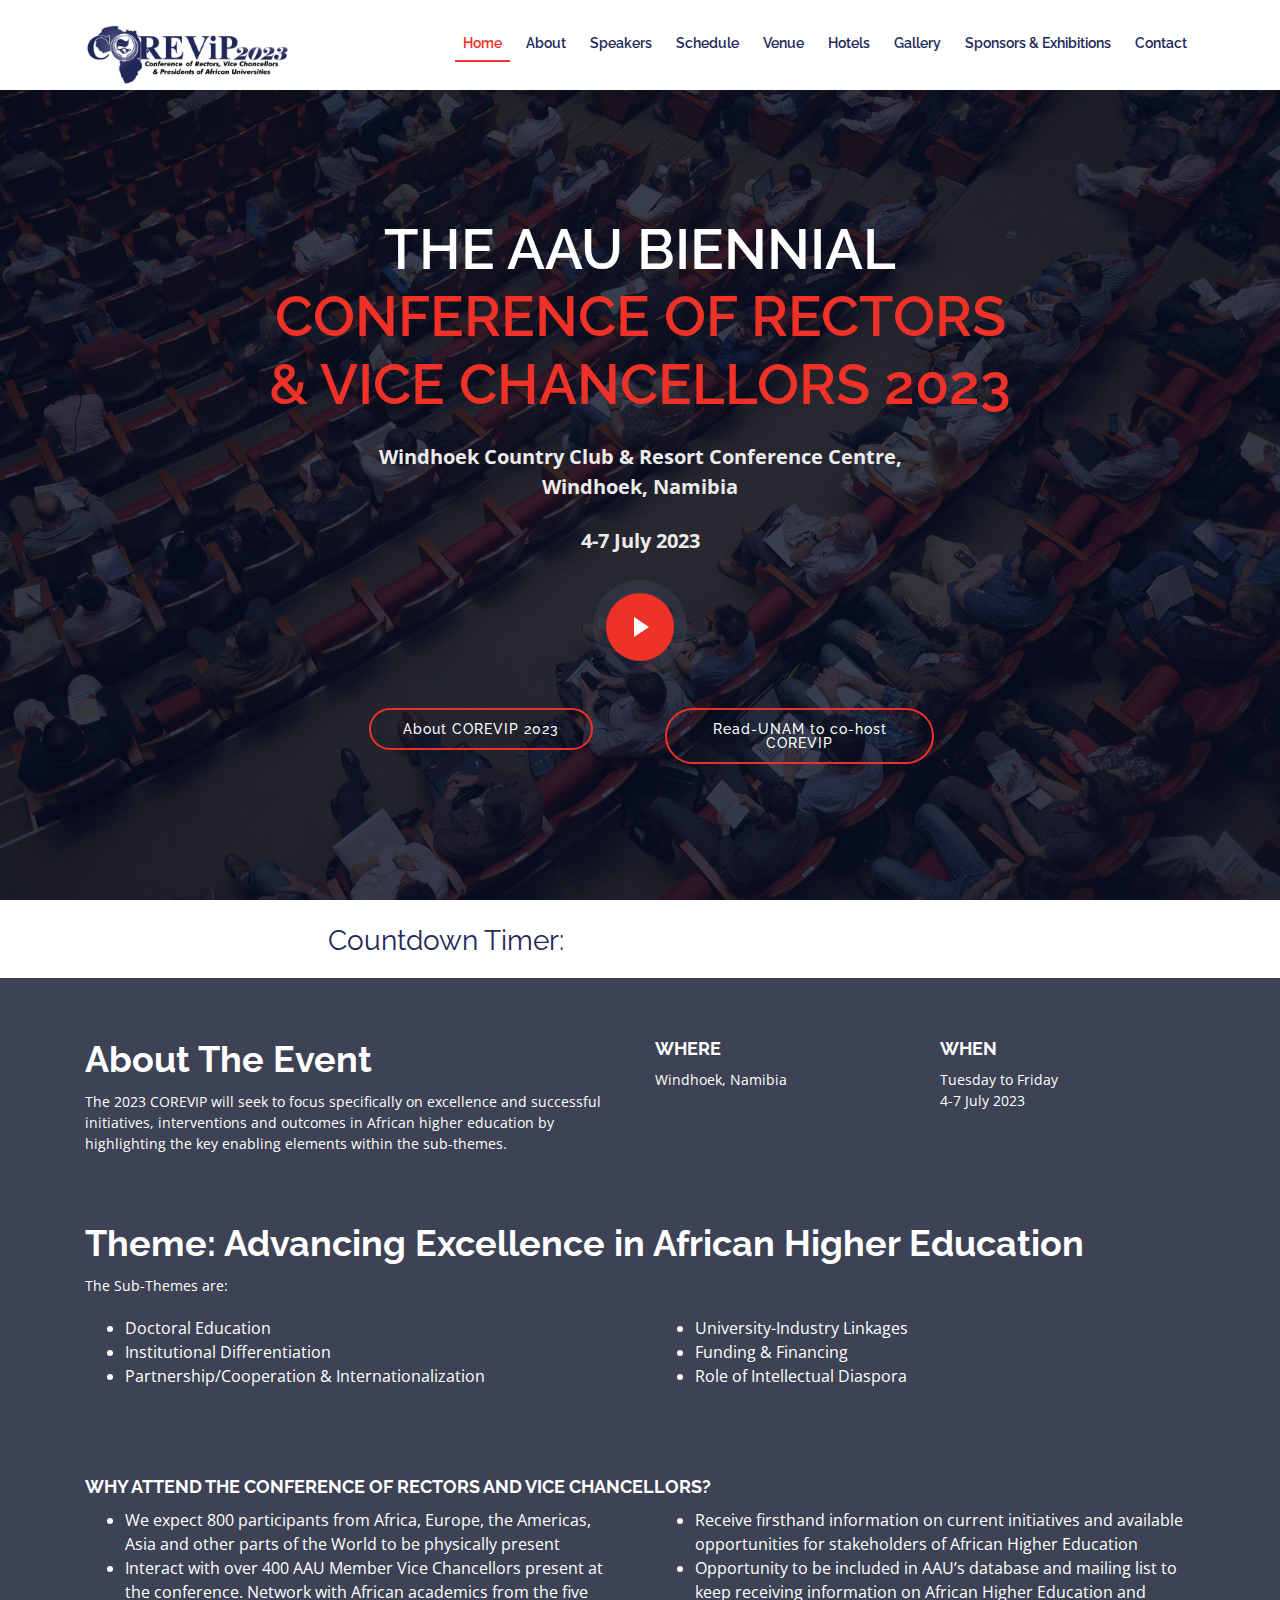
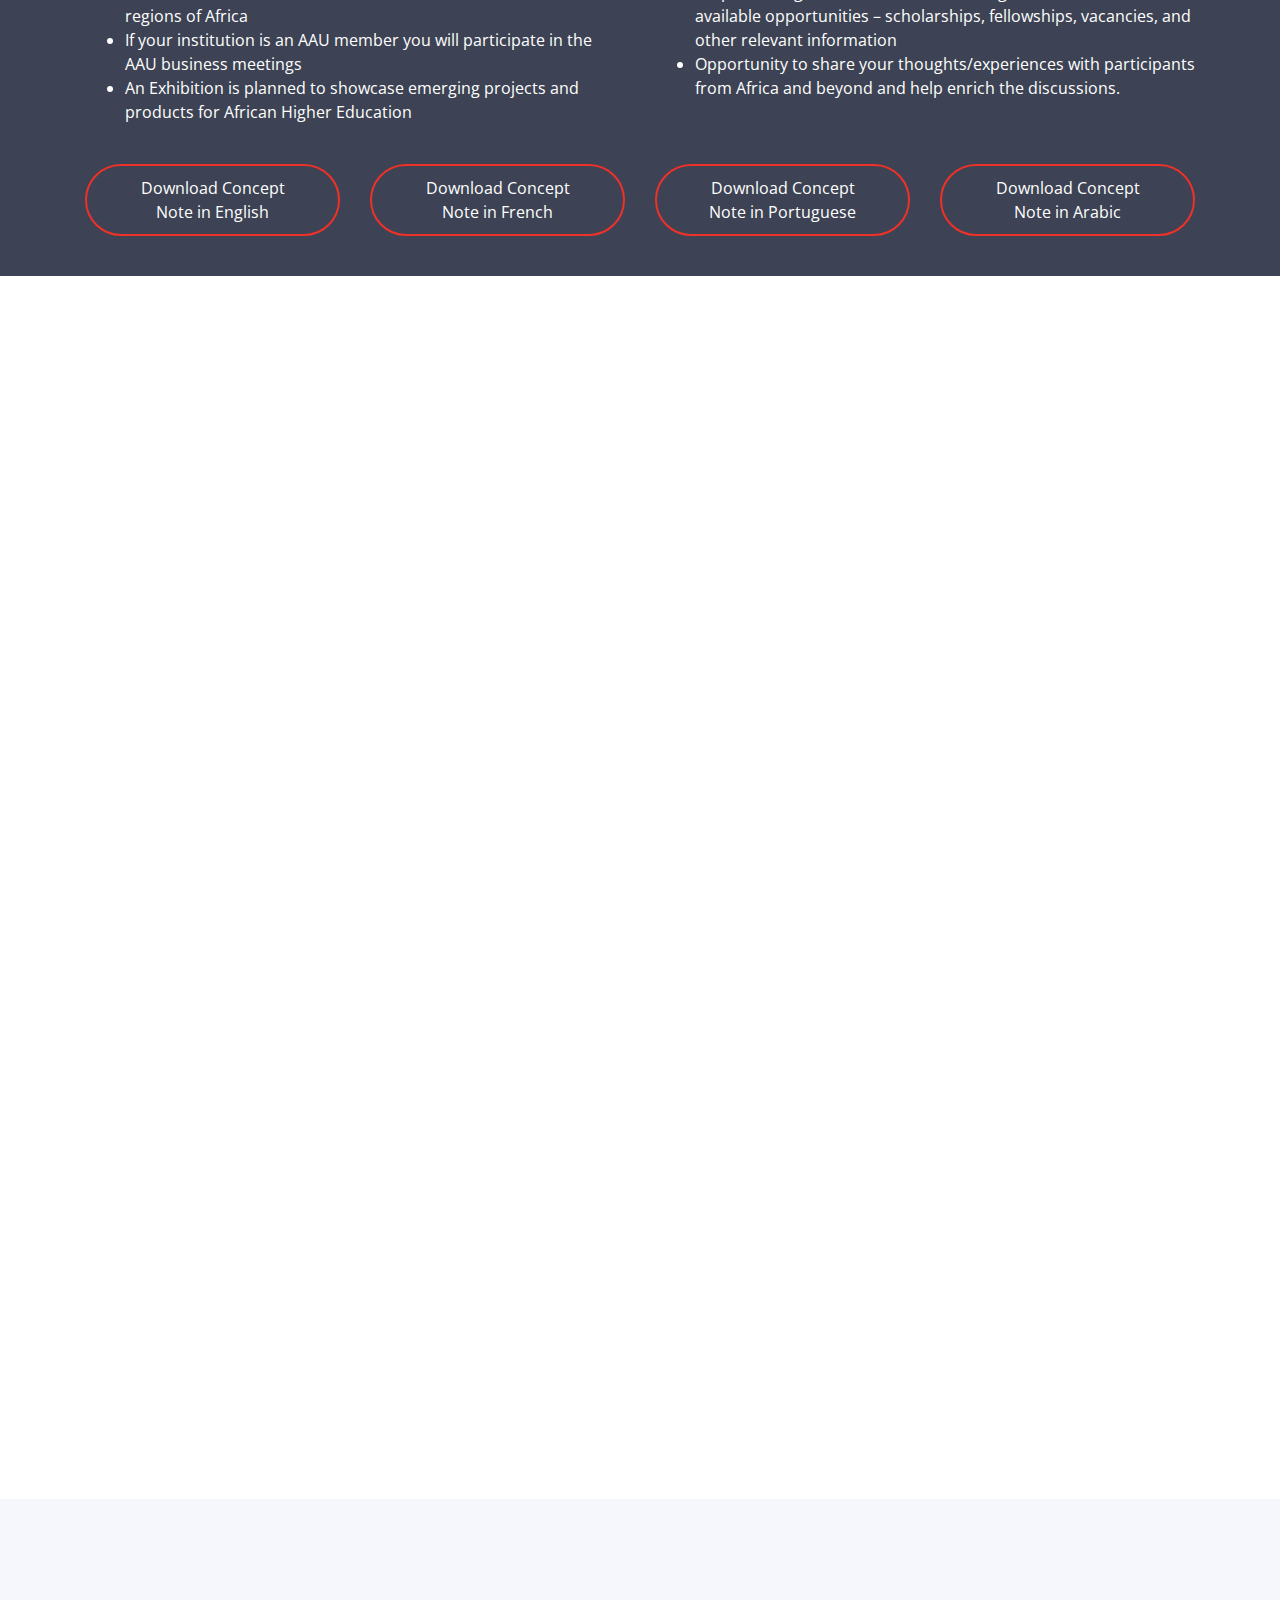
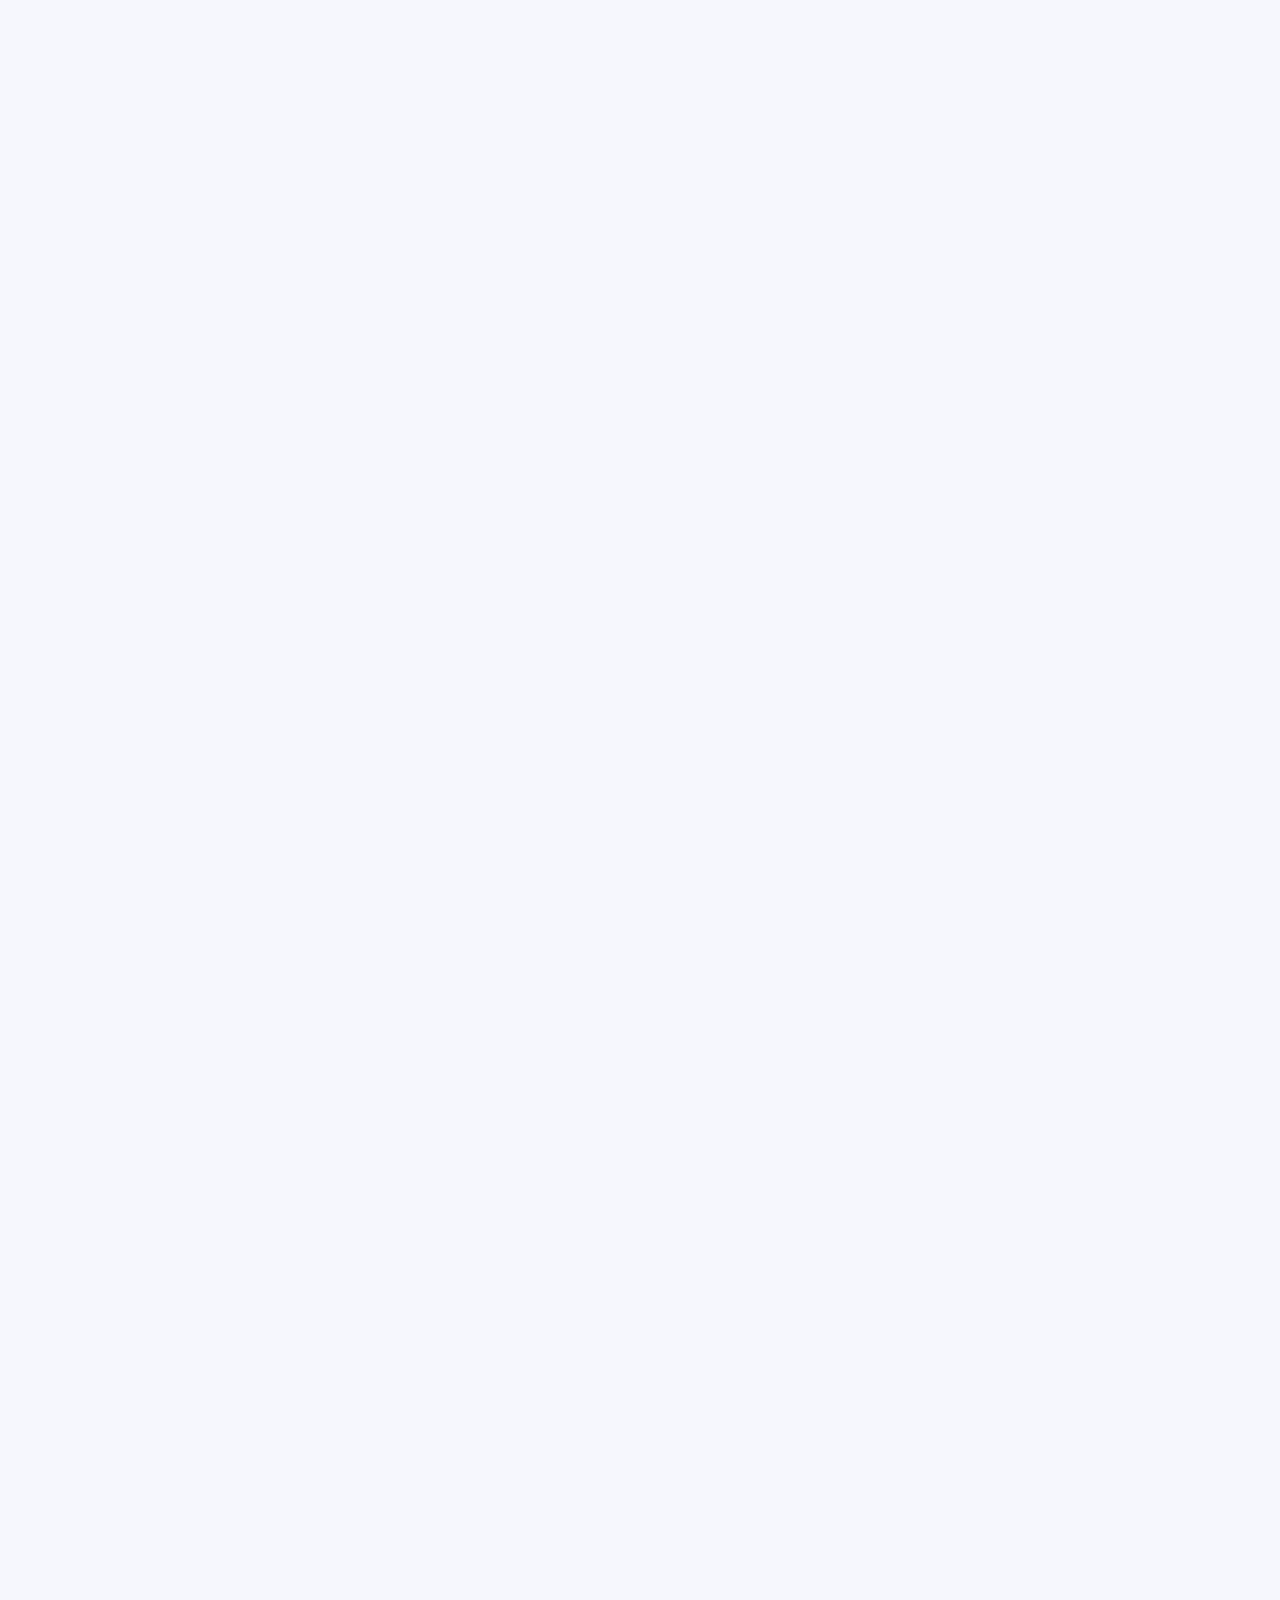
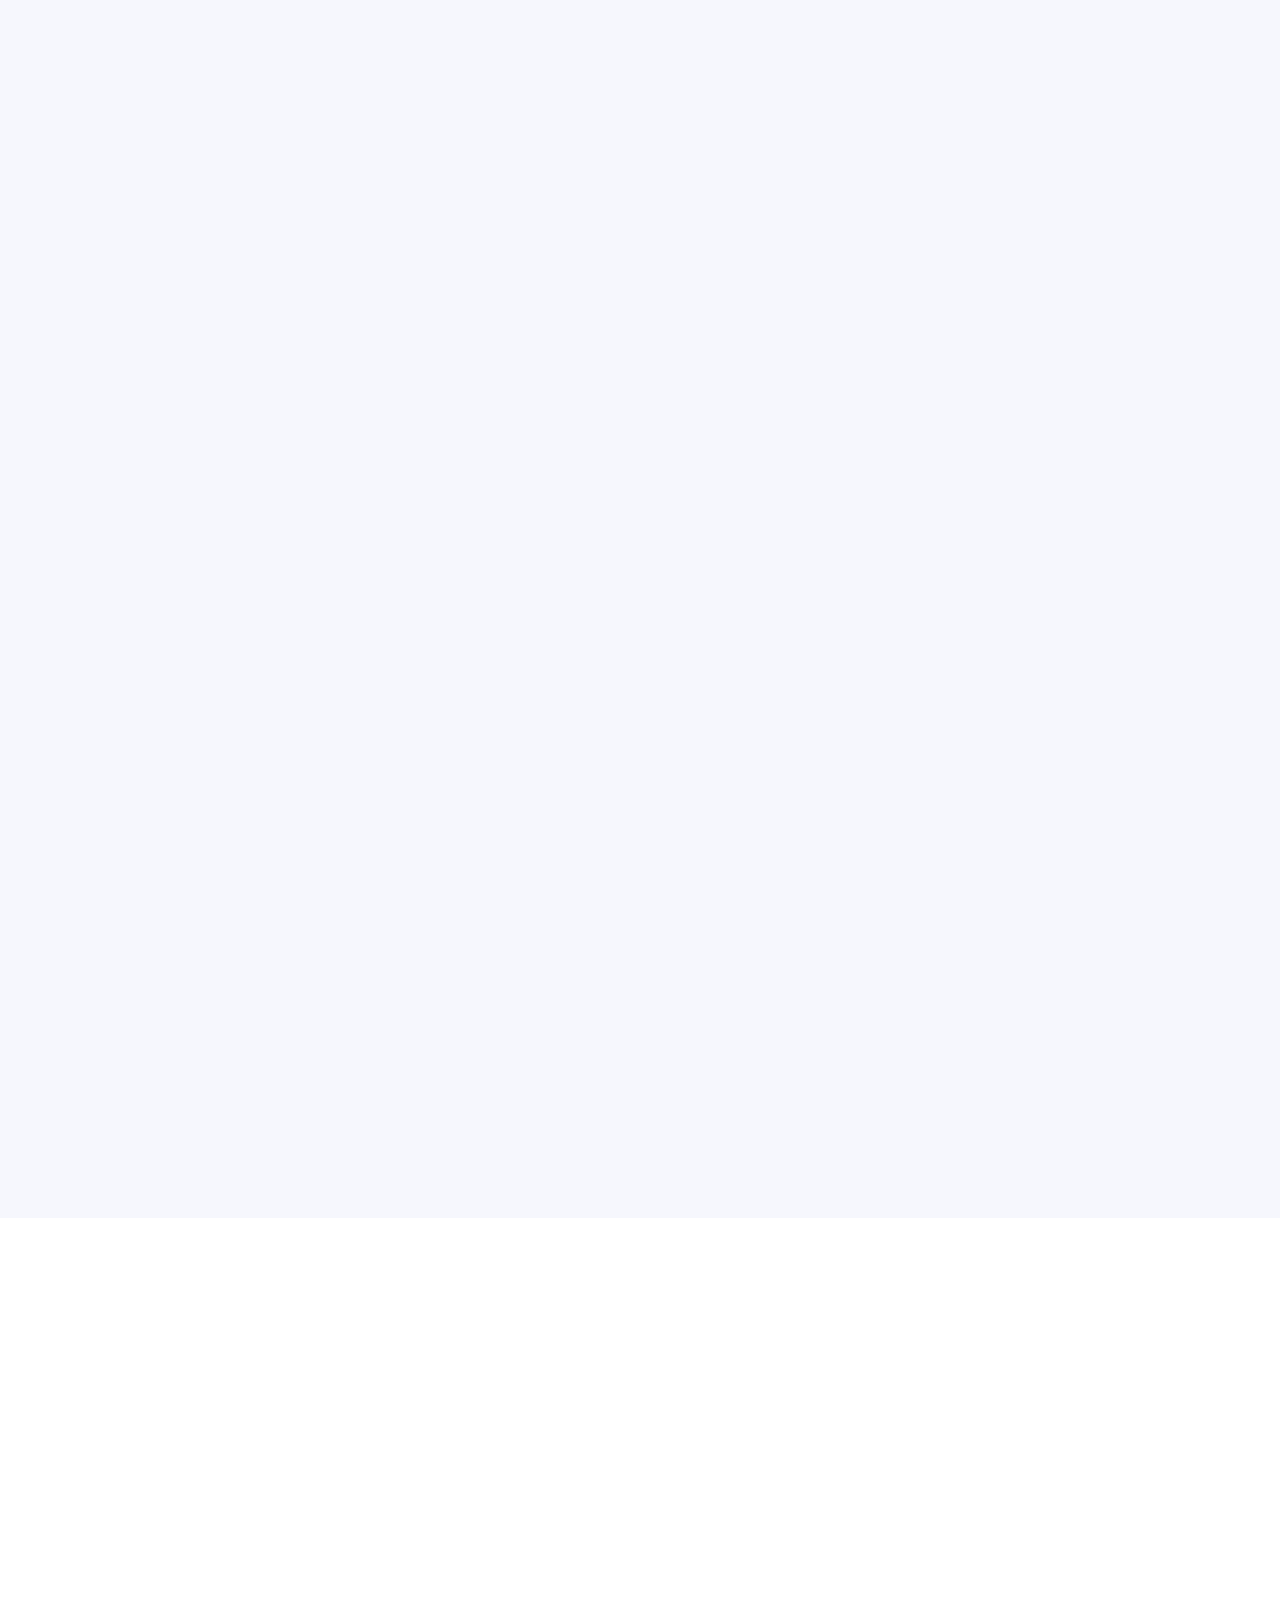
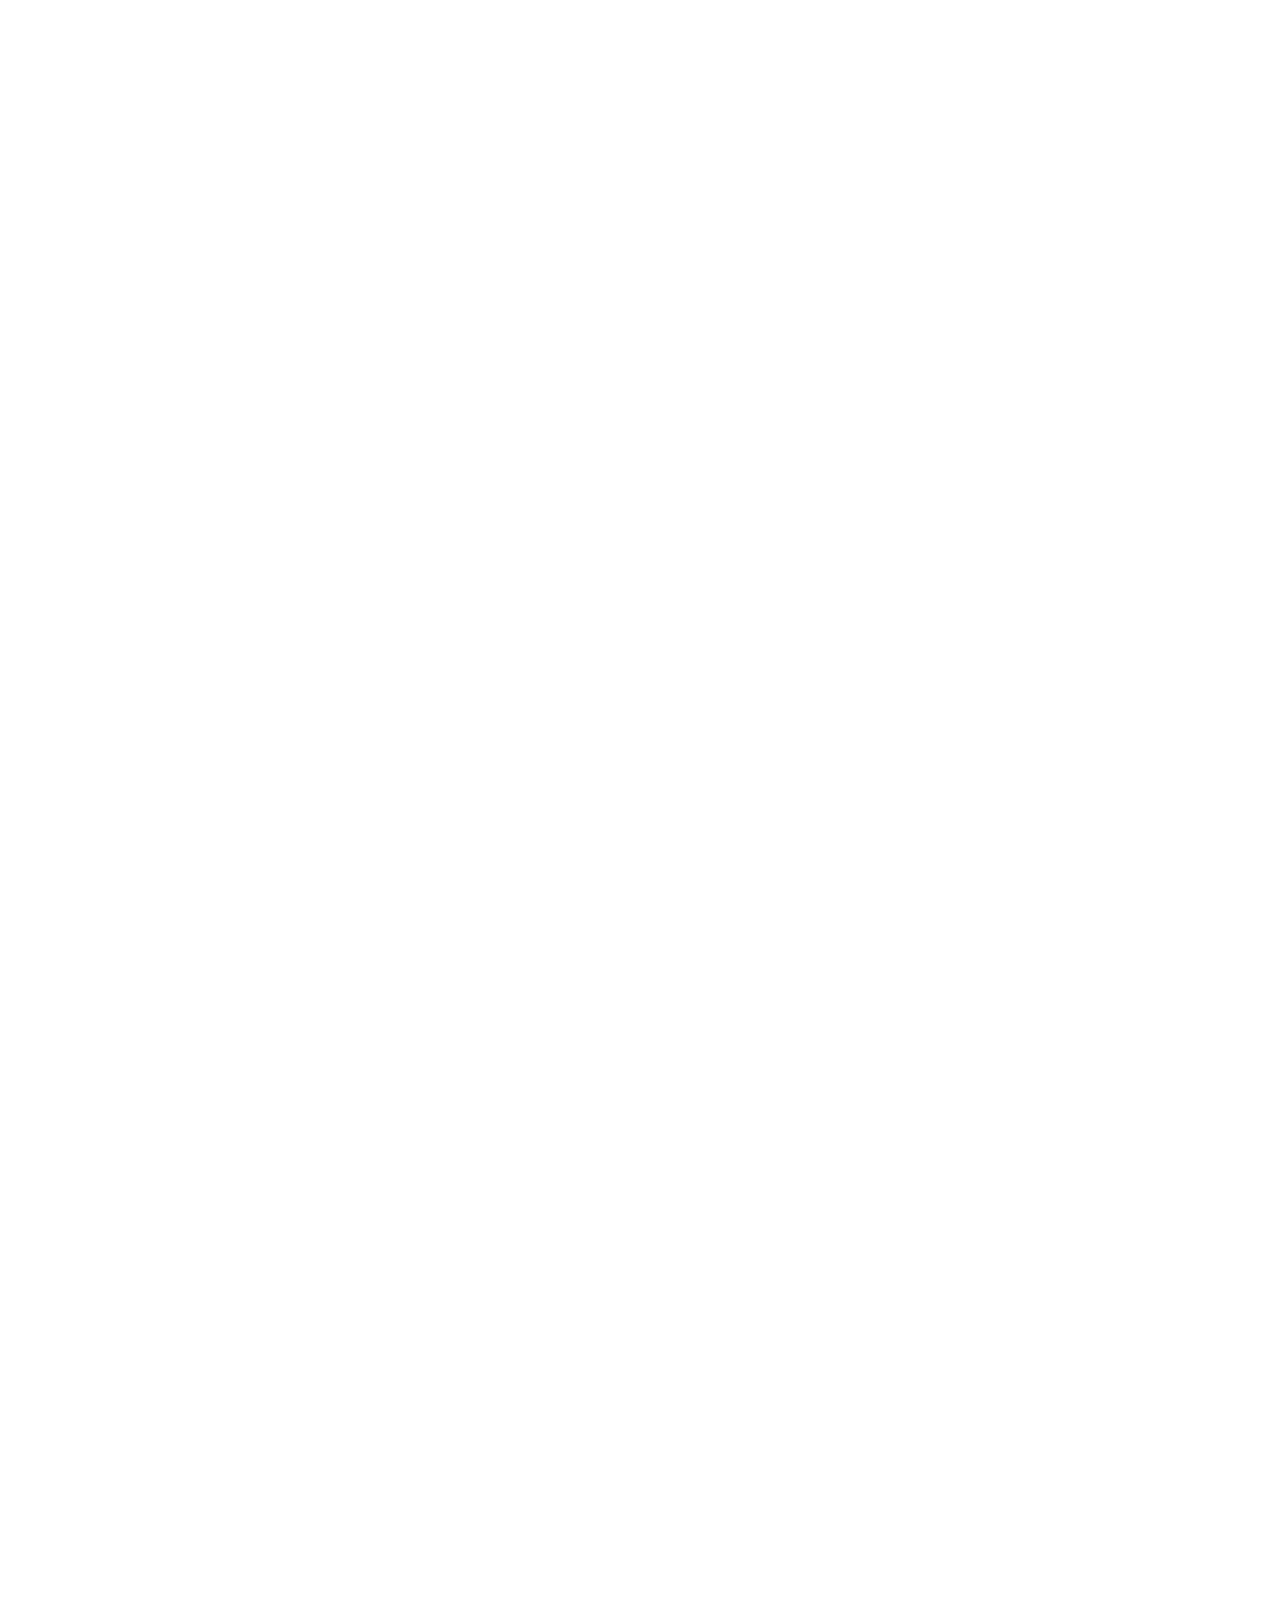
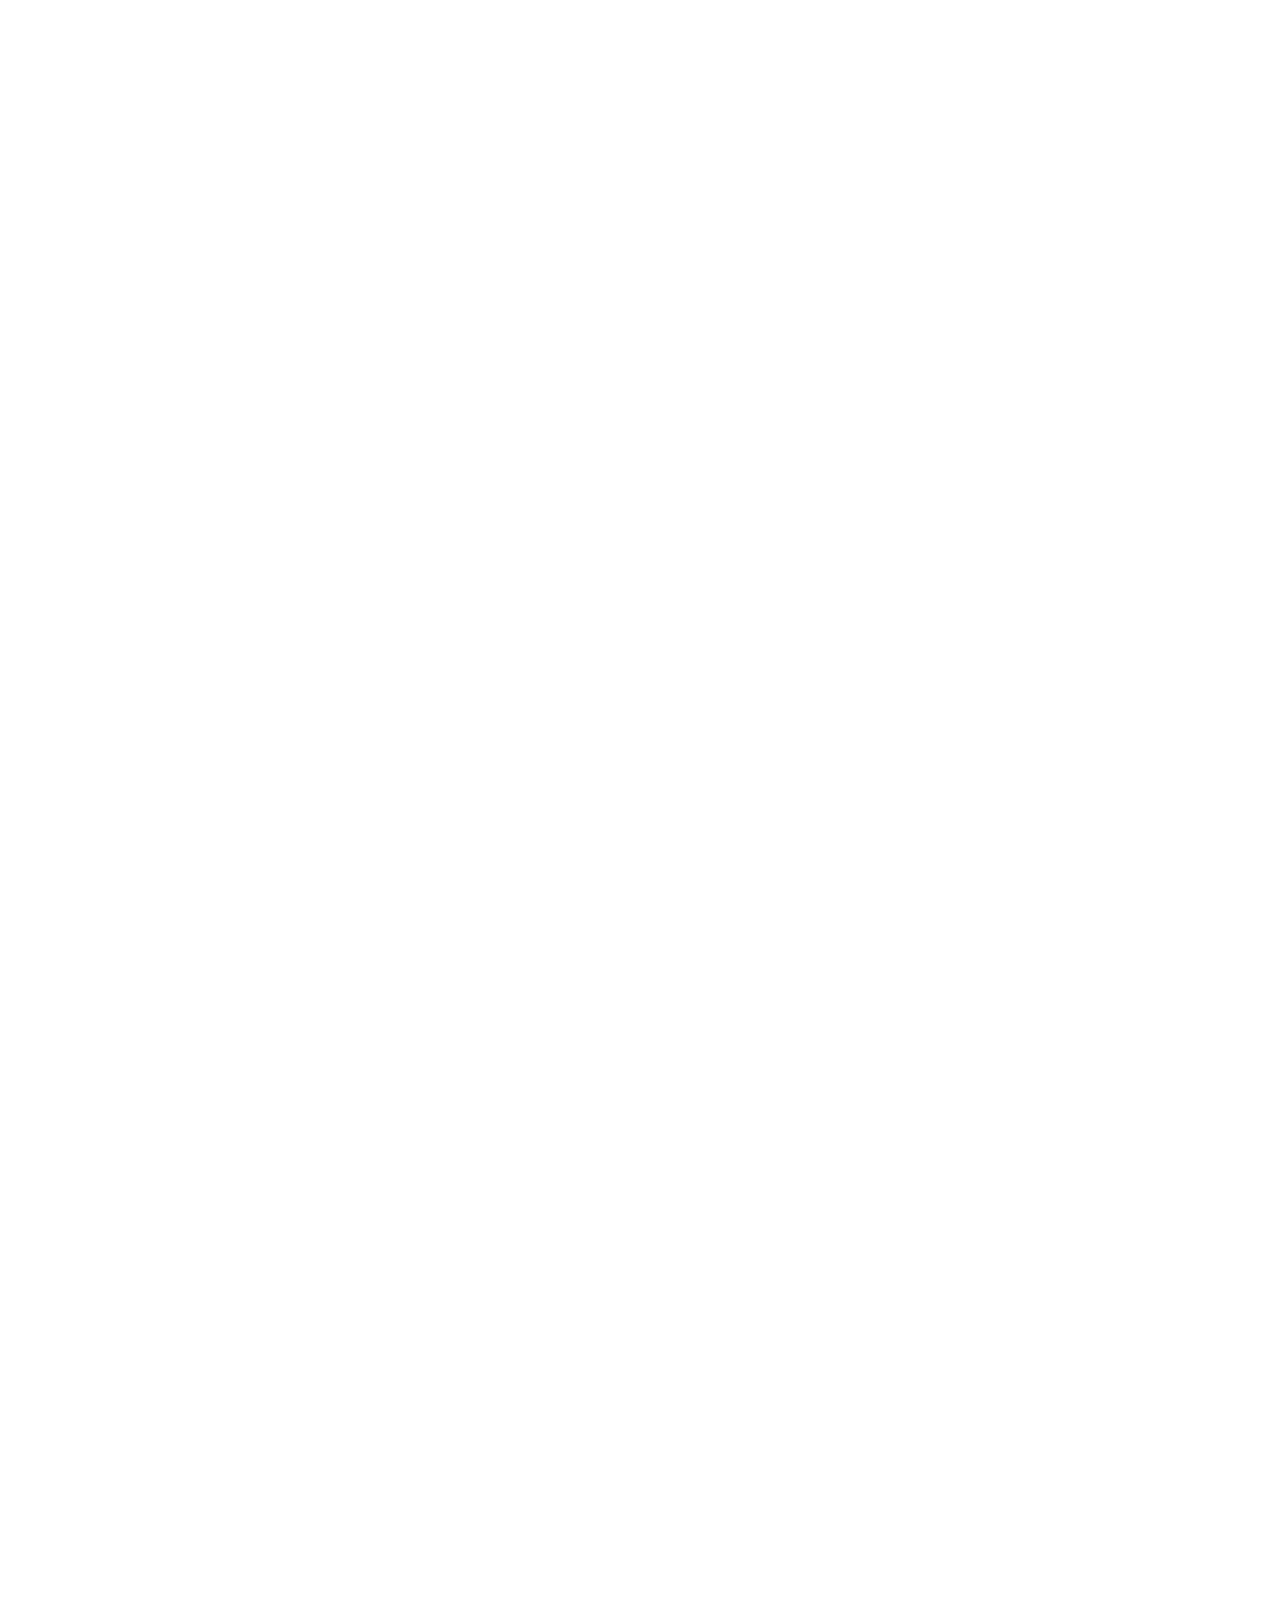
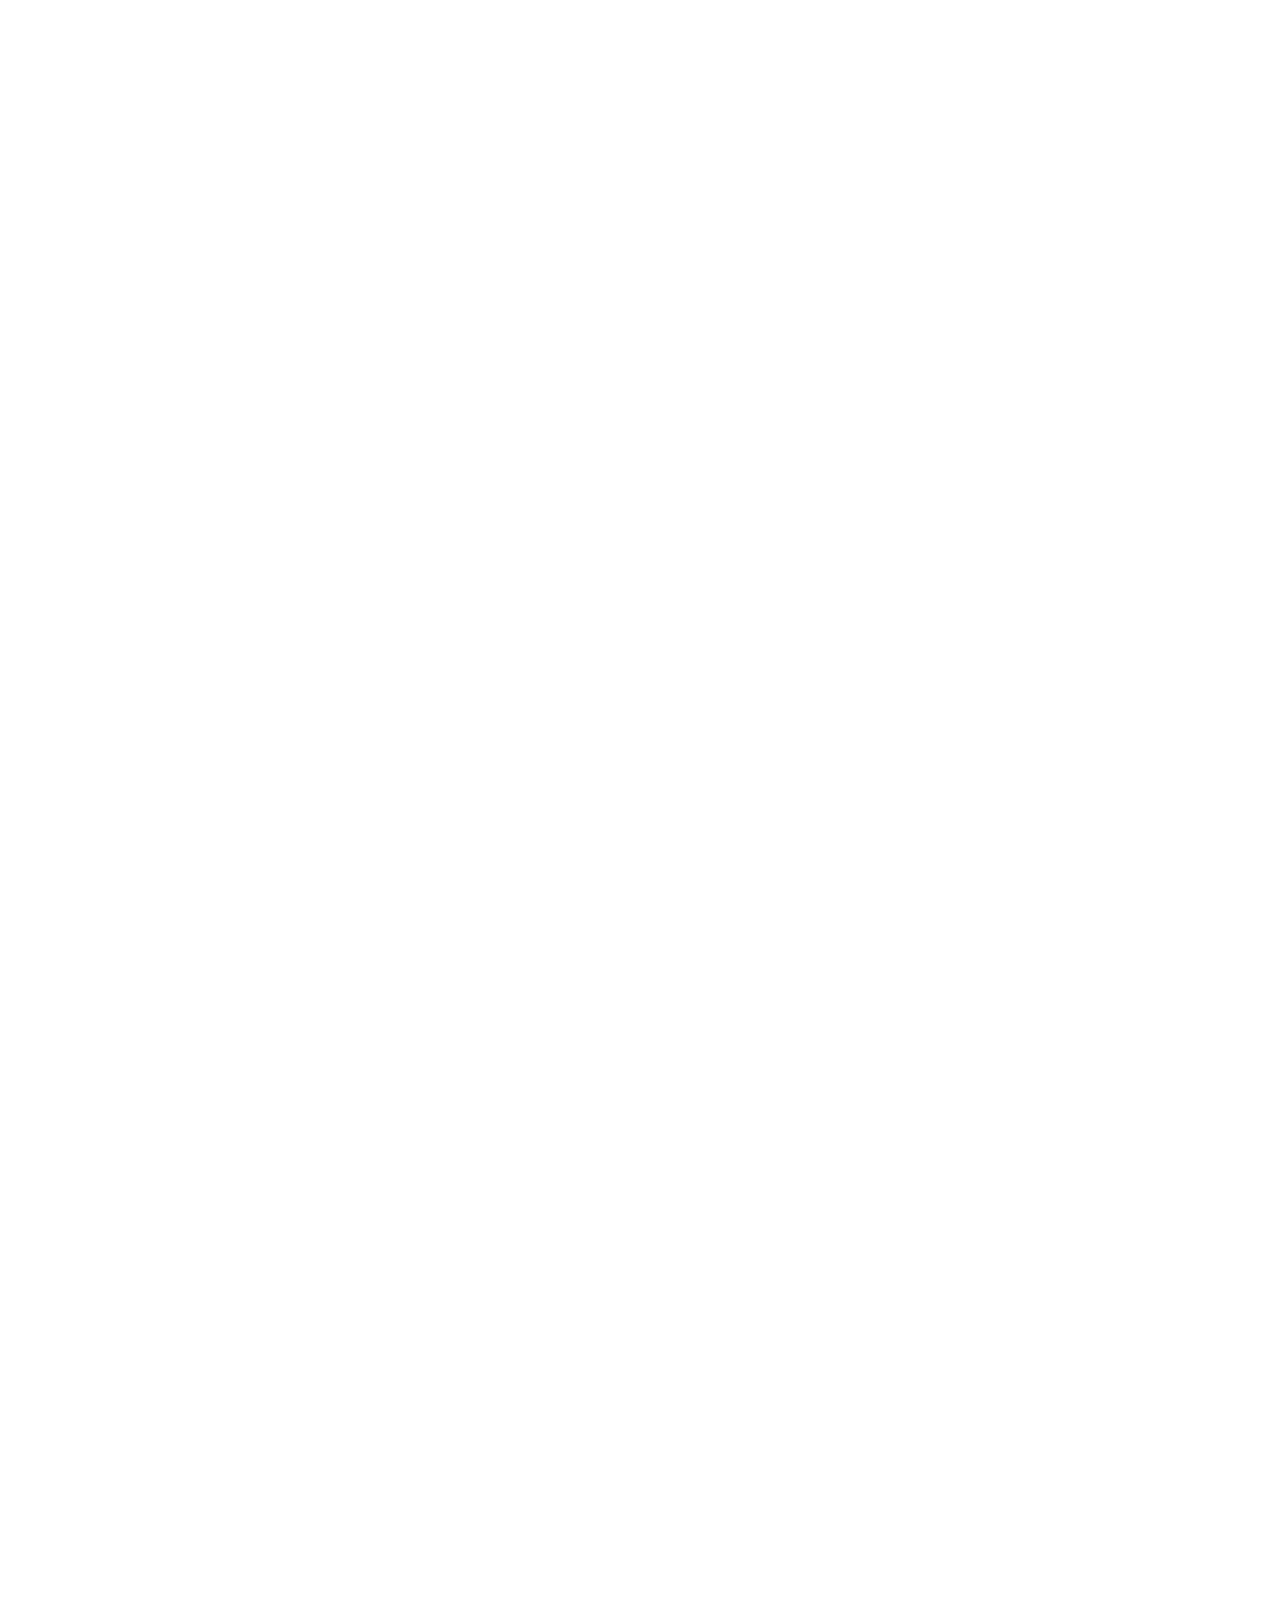
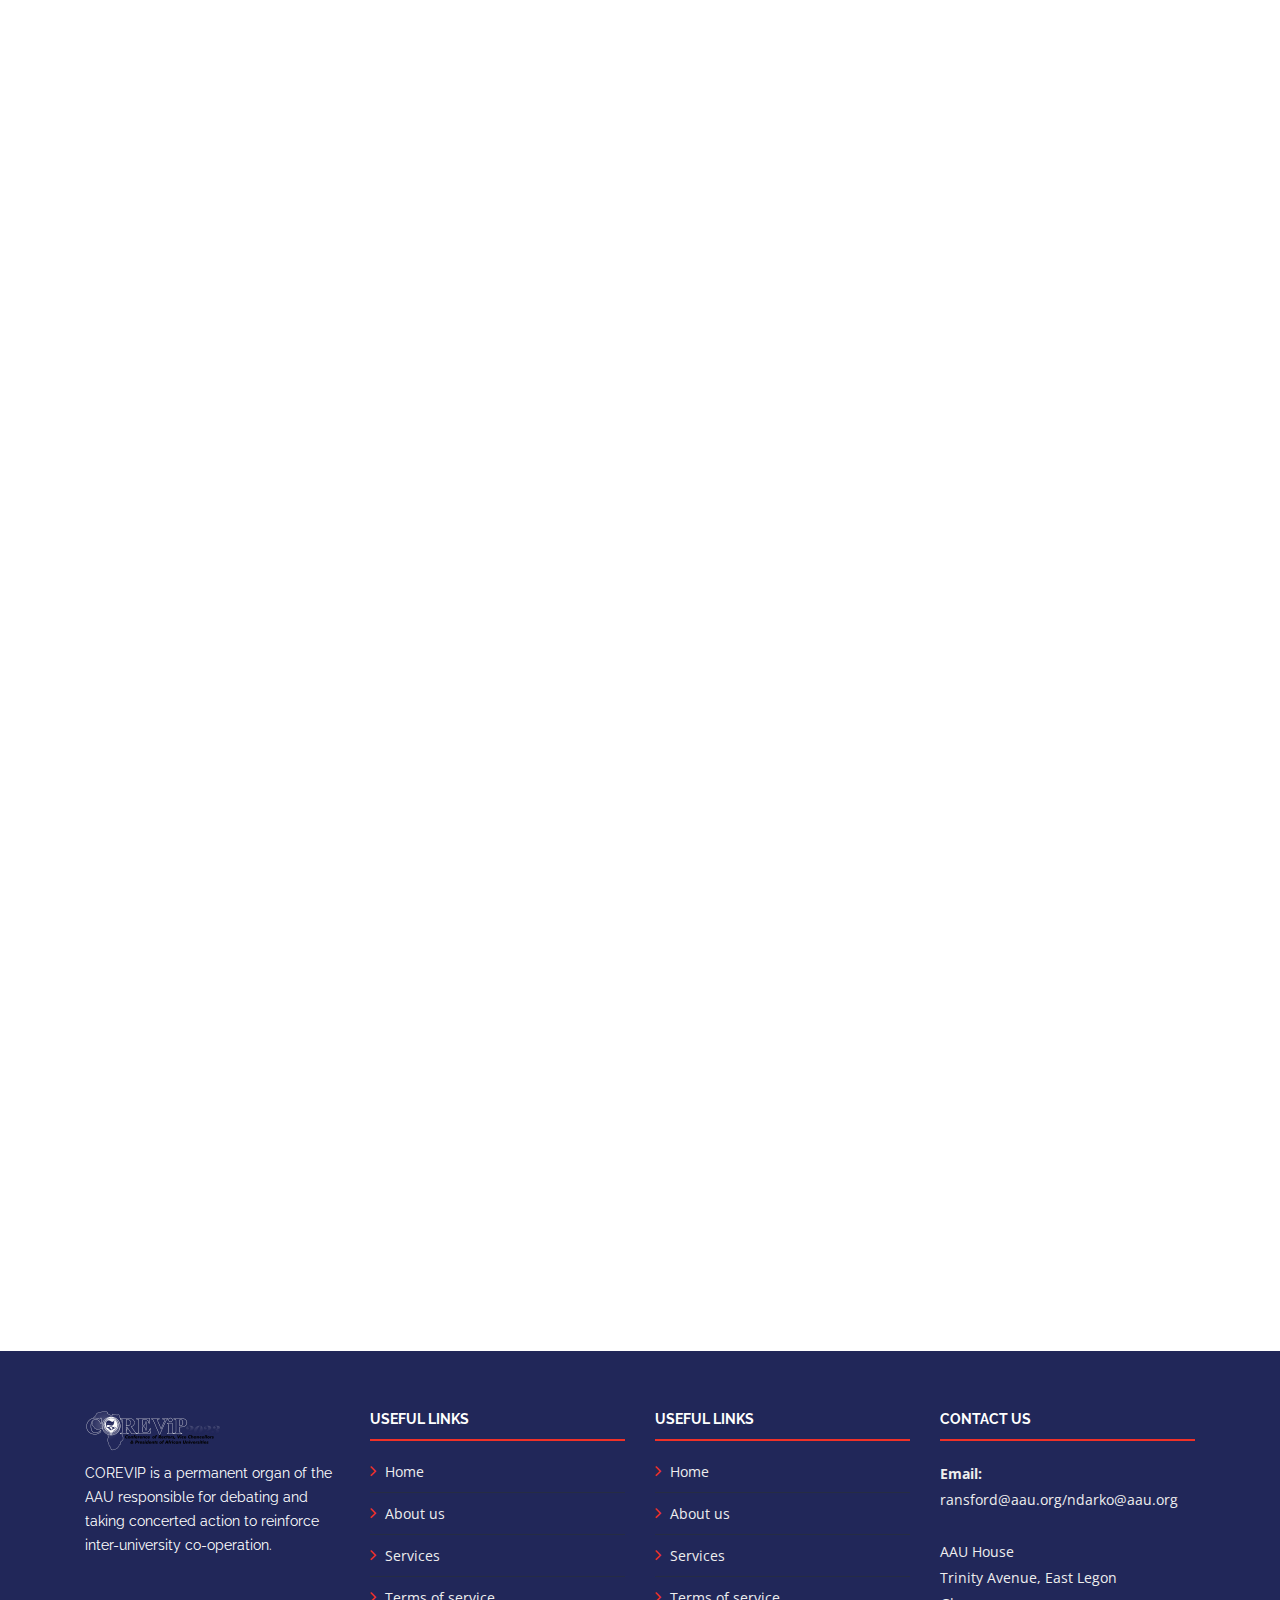
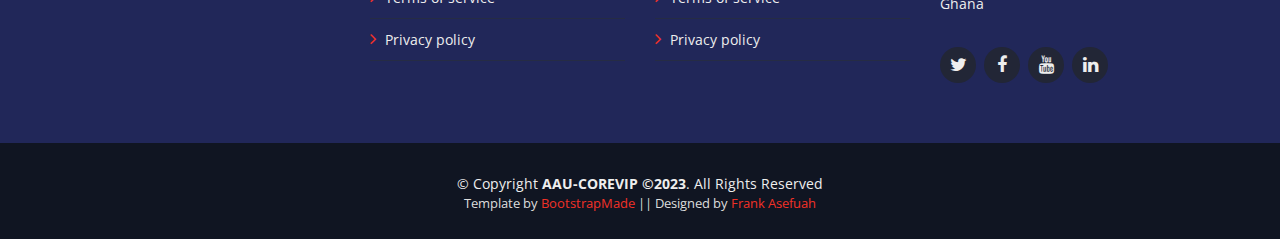
==== index.html @ 20cb339d "Changes to Programme" ====
<!DOCTYPE html>
<html lang="en">

<head>
  <meta charset="utf-8">
  <title>COREVIP</title>
  <meta content="width=device-width, initial-scale=1.0" name="viewport">
  <meta content="COREVIP 2023, Conference of Rectors and Vice Chancellors, AAU-COREVIP, AAU" name="keywords">
  <meta content=" CONFERENCE OF RECTORS AND VICE CHANCELLORS 2023, COREVIP 2023" name="description">

  <!-- Favicons -->
  <!-- <link href="img/favicon.png" rel="icon">
  <link href="img/apple-touch-icon.png" rel="apple-touch-icon"> -->
  <link rel="apple-touch-icon" sizes="180x180" href="img/favicon_io/apple-touch-icon.png">
  <link rel="icon" type="image/png" sizes="32x32" href="img/favicon_io/favicon-32x32.png">
  <link rel="icon" type="image/png" sizes="16x16" href="img/favicon_io/favicon-16x16.png">
  <link rel="manifest" href="img/favicon_io/site.webmanifest">

  <!-- Google Fonts -->
  <link href="https://fonts.googleapis.com/css?family=Open+Sans:300,300i,400,400i,700,700i|Raleway:300,400,500,700,800"
    rel="stylesheet">

  <!-- Bootstrap CSS File -->
  <link href="lib/bootstrap/css/bootstrap.min.css" rel="stylesheet">

  <!-- Libraries CSS Files -->
  <link href="lib/font-awesome/css/font-awesome.min.css" rel="stylesheet">
  <link href="lib/animate/animate.min.css" rel="stylesheet">
  <link href="lib/venobox/venobox.css" rel="stylesheet">
  <link href="lib/owlcarousel/assets/owl.carousel.min.css" rel="stylesheet">

  <!-- Main Stylesheet File -->
  <link href="css/style.css" rel="stylesheet">

  <!-- =======================================================
    Theme Name: TheEvent
    Theme URL: https://bootstrapmade.com/theevent-conference-event-bootstrap-template/
    Author: BootstrapMade.com
    License: https://bootstrapmade.com/license/
  ======================================================= -->
  <style type="text/css">
    .tg {
      border-collapse: collapse;
      border-color: #ccc;
      border-spacing: 0;
    }

    .tg td {
      background-color: #fff;
      border-color: #ccc;
      border-style: solid;
      border-width: 1px;
      color: #333;
      font-family: Arial, sans-serif;
      font-size: 14px;
      overflow: hidden;
      padding: 10px 5px;
      word-break: normal;
    }

    .tg th {
      background-color: #f0f0f0;
      border-color: #ccc;
      border-style: solid;
      border-width: 1px;
      color: #333;
      font-family: Arial, sans-serif;
      font-size: 14px;
      font-weight: normal;
      overflow: hidden;
      padding: 10px 5px;
      word-break: normal;
    }

    .tg .tg-2af2 {
      background-color: #ffffff;
      border-color: #000000;
      color: #000000;
      font-size: 13px;
      text-align: left;
      vertical-align: middle
    }

    .tg .tg-qh1t {
      background-color: #ffffff;
      border-color: #000000;
      color: #000000;
      font-size: 13px;
      font-weight: bold;
      text-align: left;
      vertical-align: top
    }

    .tg .tg-5hi7 {
      background-color: #ffffff;
      border-color: #000000;
      color: #000000;
      font-size: 13px;
      text-align: left;
      vertical-align: middle
    }

    .tg .tg-rf1d {
      background-color: #ffffff;
      border-color: #000000;
      color: #000000;
      font-size: 13px;
      text-align: left;
      vertical-align: top
    }

    .tg .tg-dzha {
      background-color: #ffffff;
      border-color: #000000;
      color: #000000;
      font-size: 13px;
      text-align: left;
      vertical-align: top
    }

    @media screen and (max-width: 767px) {
      .tg {
        width: auto !important;
      }

      .tg col {
        width: auto !important;
      }

      .tg-wrap {
        overflow-x: auto;
        -webkit-overflow-scrolling: touch;
      }
    }
  </style>
</head>

<body>

  <!--==========================
    Header
  ============================-->
  <header id="header">
    <div class="container">

      <div id="logo" class="pull-left">
        <!-- Uncomment below if you prefer to use a text logo -->
        <!-- <h1><a href="#main">C<span>o</span>nf</a></h1>-->
        <a href="#intro" class="scrollto"><img src="img/logo.png" alt="COREVIP 2023" title=""></a>
      </div>

      <nav id="nav-menu-container">
        <ul class="nav-menu">
          <li class="menu-active"><a href="#intro">Home</a></li>
          <li><a href="#about">About</a></li>
          <li><a href="#speakers">Speakers</a></li>
          <li><a href="#schedule">Schedule</a></li>
          <li><a href="#venue">Venue</a></li>
          <li><a href="#hotels">Hotels</a></li>
          <li><a href="#gallery">Gallery</a></li>
          <li><a href="#sponsorship-packages">Sponsors & Exhibitions</a></li>
          <li><a href="#contact">Contact</a></li>
          <!-- <li class="buy-tickets"><a href="#buy-tickets">Register</a></li> -->
        </ul>
      </nav><!-- #nav-menu-container -->
    </div>
  </header><!-- #header -->

  <!--==========================
    Intro Section
  ============================-->
  <section id="intro">
    <div class="intro-container wow fadeIn">
      <h1 class="mb-4 pb-0">The AAU Biennial<br><span>Conference of Rectors <br>& Vice Chancellors 2023</span>
      </h1>
      <p class="mb-4 pb-0">Windhoek Country Club & Resort Conference Centre,<br> Windhoek, Namibia</p>
      <p class="mb-4 pb-0">4-7 July 2023</p>
      <a href="https://www.youtube.com/watch?v=aUY7dYcpZto" class="venobox play-btn mb-4" data-vbtype="video"
        data-autoplay="true"></a>
      <div class="row">
        <div class="col-lg-6">
          <a href="#about" class="about-btn scrollto">About COREVIP 2023</a>
        </div>
        <!-- <div class="col-lg-4">
          <a href="#buy-tickets" class="about-btn scrollto">Register for COREVIP</a>
        </div> -->
        <div class="col-lg-6">
          <a href="https://aau.org/2023/03/press-release-university-of-namibia-to-co-host-the-2023-association-of-african-universities-22nd-conference-of-rectors-vice-chancellors-and-presidents-of-african-universities-corevip/"
            class="about-btn scrollto">Read-UNAM to co-host COREVIP</a>
        </div>
      </div>
    </div>
  </section>

  <div class="row justify-content-center">
    <div class="col-lg-6">
      <br>
      <h3>Countdown Timer: </h3>
      <h3 id="countdown"></h3>
    </div>
  </div>

  <main id="main">

    <!--==========================
      About Section
    ============================-->
    <section id="about">
      <div class="container">
        <div class="row">
          <div class="col-lg-6">
            <h2>About The Event</h2>
            <p>The 2023 COREVIP will seek to focus specifically on excellence and successful initiatives,
              interventions and outcomes in African higher education by highlighting the key enabling elements within
              the sub-themes.
            </p>
          </div>
          <div class="col-lg-3">
            <h3>Where</h3>
            <p>Windhoek, Namibia</p>
          </div>
          <div class="col-lg-3">
            <h3>When</h3>
            <p>Tuesday to Friday<br>4-7 July 2023</p>
          </div>
        </div><br><br>

        <!-- Theme and Sub Sub-Themes -->
        <div class="row">
          <div class="col-lg-12">
            <h2>Theme: Advancing Excellence in African Higher Education</h2>
            <p>The Sub-Themes are: </p>
          </div>
        </div>

        <div class="row">
          <div class="col-lg-6">
            <ul>
              <li>Doctoral Education</li>
              <li>Institutional Differentiation</li>
              <li>Partnership/Cooperation & Internationalization</li>
            </ul>
          </div>
          <div class="col-lg-6">
            <ul>
              <li>University-Industry Linkages</li>
              <li>Funding & Financing</li>
              <li>Role of Intellectual Diaspora</li>
            </ul>
          </div>
        </div><br><br><br>

        <!-- Why Attend -->
        <div class="row">
          <div class="col-lg-9">
            <h3 class="">Why Attend the Conference of Rectors and Vice Chancellors?
            </h3>
          </div>
          <div class="col-lg-6">
            <ul>
              <li>We expect 800 participants from Africa, Europe, the Americas, Asia and other parts of the World to be
                physically present
              </li>
              <li>Interact with over 400 AAU Member Vice Chancellors present at the conference. Network with African
                academics from the five regions of Africa
              </li>
              <li>If your institution is an AAU member you will participate in the AAU business meetings
              </li>
              <li>An Exhibition is planned to showcase emerging projects and products for African Higher Education
              </li>
            </ul>
          </div>

          <div class="col-lg-6">
            <ul>
              <li>Receive firsthand information on current initiatives and available opportunities for stakeholders of
                African Higher Education
              </li>
              <li>Opportunity to be included in AAU’s database and mailing list to keep receiving information on African
                Higher Education and available opportunities – scholarships, fellowships, vacancies, and other relevant
                information
              </li>
              <li>Opportunity to share your thoughts/experiences with participants from Africa and beyond and help
                enrich the discussions.
              </li>
            </ul>
          </div>
        </div>


        <!-- <div class="row justify-content-center">
          <div class="col-lg-9">

          </div>
        </div> --><br>
        <div class="row">
          <div class="col-lg-3">
            <div class="text-center">
              <button class="btn-f"><a href="https://repo.aau.org/index.php/s/n9a9bBm3BXxfkHH">Download Concept Note in
                  English</a>
              </button>
            </div>
          </div>
          <div class="col-lg-3">
            <div class="text-center"><button class="btn-f"><a
                  href="https://repo.aau.org/index.php/s/8eCfpTxmNwbEgye">Download Concept Note in French</a></button>
            </div>
          </div>

          <div class="col-lg-3">
            <div class="text-center">
              <button class="btn-f"><a href="https://repo.aau.org/index.php/s/DCjFFT36yC9QWwB">Download Concept Note in
                  Portuguese</a>
              </button>
            </div>
          </div>

          <div class="col-lg-3">
            <div class="text-center">
              <button class="btn-f"><a href="https://repo.aau.org/index.php/s/2Lb7bSGPTbN73Ro">Download Concept Note in
                  Arabic</a>
              </button>
            </div>
          </div>
        </div>

      </div>
    </section>

    <section id="about-dropdown" class="section-with-bg wow fadeInUp">
      <div class="container">
        <div class="row justify-content-center">
          <div class="col-lg-9">
            <ul id="about-dropdown-list">

              <li>
                <a data-toggle="collapse" class="collapsed" href="#about-dropdown1">What Happens at AAU COREVIP
                  Conferences?
                  <i class="fa fa-minus-circle"></i></a>
                <div id="about-dropdown1" class="collapse" data-parent="#about-dropdown-list">
                  <p>
                    The COREVIP is the highest decision making body of the Association.
                    This
                    is an assembly of representatives of all member institutions & all Higher Education Bodies.
                    Discussions and deliberations
                    are held under Scientific & Thematic Sessions. It is held every two years with the purpose of:

                  <ul>
                    <li>Examining collectively, themes identified as common concerns and priorities for the
                      development
                      of higher education in Africa;</li>
                    <li>Making recommendations primarily to AAU member Institutions, as well as to the Governing
                      Board
                      and to the Secretariat; and</li>
                    <li>Acting as a mid-term conference and taking stock of the implementation of the decisions
                      of the
                      COREVIP and recommending corrective measures, if any.</li>
                  </ul>

                  </p>
                </div>
              </li>

              <li>
                <a data-toggle="collapse" href="#about-dropdown2" class="collapsed">Previous COREVIP Events <i
                    class="fa fa-minus-circle"></i></a>
                <div id="about-dropdown2" class="collapse" data-parent="#about-dropdown-list">
                  <!-- Table of Past COREVIPS -->
                  <div class="tg-wrap">
                    <table class="tg">
                      <thead>
                        <tr>
                          <th class="tg-qh1t"><span style="font-weight:bold;font-style:inherit">Event</span></th>
                          <th class="tg-qh1t"><span style="font-weight:bold;font-style:inherit">Venue</span></th>
                          <th class="tg-qh1t"><span style="font-weight:bold;font-style:inherit">Year</span></th>
                          <th class="tg-qh1t"><span style="font-weight:bold;font-style:inherit">Theme</span></th>
                          <th class="tg-qh1t"><span style="font-weight:bold;font-style:inherit">Sub-Themes</span></th>
                        </tr>
                      </thead>
                      <tbody>
                        <tr>
                          <td class="tg-5hi7"><span style="font-weight:inherit;font-style:inherit">COREVIP</span></td>
                          <td class="tg-5hi7"><span style="font-weight:inherit;font-style:inherit">Kigali, Rwanda</span>
                          </td>
                          <td class="tg-5hi7"><span style="font-weight:inherit;font-style:inherit">June 2 – 5,
                              2015</span></td>
                          <td class="tg-rf1d"><a
                              href="https://events.aau.org/gencon/wp-content/uploads/sites/4/2019/10/COREVIP-2015-Internationalisation-of-Higher-Education-in-Africa.pdf"
                              target="_blank" rel="noopener noreferrer"><span
                                style="font-weight:inherit;font-style:inherit;text-decoration:none">Internationalisation
                                of Higher Education in Africa</span></a></td>
                          <td class="tg-5hi7"><span style="font-weight:inherit;font-style:inherit">a. Harmonisation and
                              Quality</span><br><span style="font-weight:inherit;font-style:inherit">b. Mobility and
                              Transferability of Credits</span><br><span
                              style="font-weight:inherit;font-style:inherit">c. New Modes of Teaching and
                              Learning</span><br><span style="font-weight:inherit;font-style:inherit">d. Curriculum
                              Relevance and Employability</span><br><span
                              style="font-weight:inherit;font-style:inherit">e. Emerging Centres of Excellence in
                              Africa</span></td>
                        </tr>
                        <tr>
                          <td class="tg-2af2"><span style="font-weight:inherit;font-style:inherit"> </span></td>
                          <td class="tg-2af2"><span style="font-weight:inherit;font-style:inherit"> </span></td>
                          <td class="tg-2af2"><span style="font-weight:inherit;font-style:inherit"> </span></td>
                          <td class="tg-2af2"><span style="font-weight:inherit;font-style:inherit"> </span></td>
                          <td class="tg-2af2"><span style="font-weight:inherit;font-style:inherit"> </span></td>
                        </tr>
                        <tr>
                          <td class="tg-5hi7"><span style="font-weight:inherit;font-style:inherit">COREVIP</span></td>
                          <td class="tg-5hi7"><span style="font-weight:inherit;font-style:inherit">Stellenbosch, South
                              Africa</span></td>
                          <td class="tg-5hi7"><span style="font-weight:inherit;font-style:inherit">May 30 – June 3,
                              2011</span></td>
                          <td class="tg-rf1d"><a
                              href="https://events.aau.org/gencon/wp-content/uploads/sites/4/2019/10/COREVIP-2011-Strengthening-the-Space-of-Higher-Education-in-Africa.pdf"
                              target="_blank" rel="noopener noreferrer"><span
                                style="font-weight:inherit;font-style:inherit;text-decoration:none">Strengthening the
                                Space of Higher Education in Africa</span></a></td>
                          <td class="tg-5hi7"><span style="font-weight:inherit;font-style:inherit">a. Creating an
                              African Higher Education Space</span><br><span
                              style="font-weight:inherit;font-style:inherit">b. The Role of ICT</span><br><span
                              style="font-weight:inherit;font-style:inherit">c. Regional Centres of
                              Excellence</span><br><span style="font-weight:inherit;font-style:inherit">d. Promoting
                              Open and Distance Learning</span></td>
                        </tr>
                        <tr>
                          <td class="tg-2af2"><span style="font-weight:inherit;font-style:inherit"> </span></td>
                          <td class="tg-2af2"><span style="font-weight:inherit;font-style:inherit"> </span></td>
                          <td class="tg-2af2"><span style="font-weight:inherit;font-style:inherit"> </span></td>
                          <td class="tg-dzha"><span style="font-weight:inherit;font-style:inherit"> </span></td>
                          <td class="tg-2af2"><span style="font-weight:inherit;font-style:inherit"> </span></td>
                        </tr>
                        <tr>
                          <td class="tg-5hi7"><span style="font-weight:inherit;font-style:inherit">COREVIP</span></td>
                          <td class="tg-5hi7"><span style="font-weight:inherit;font-style:inherit">Tripoli, Libya</span>
                          </td>
                          <td class="tg-5hi7"><span style="font-weight:inherit;font-style:inherit">2007</span></td>
                          <td class="tg-rf1d"><a
                              href="https://events.aau.org/gencon/wp-content/uploads/sites/4/2019/10/COREVIP-2007-The-African-Brain-Drain-Managing-the-Drain-Working-with-the-Diaspora.pdf"
                              target="_blank" rel="noopener noreferrer"><span
                                style="font-weight:inherit;font-style:inherit;text-decoration:none">The African Brain
                                Drain: Managing the Drain, Working with the Diaspora</span></a></td>
                          <td class="tg-5hi7"><span style="font-weight:inherit;font-style:inherit">a. The African
                              Development Agenda and the Brain Drain: History, Factors and Prospects</span><br><span
                              style="font-weight:inherit;font-style:inherit">b. The African Diaspora: Contributions to
                              the Revival of African Knowledge Systems, Science and Technology</span></td>
                        </tr>
                        <tr>
                          <td class="tg-2af2"><span style="font-weight:inherit;font-style:inherit"> </span></td>
                          <td class="tg-2af2"><span style="font-weight:inherit;font-style:inherit"> </span></td>
                          <td class="tg-2af2"><span style="font-weight:inherit;font-style:inherit"> </span></td>
                          <td class="tg-2af2"><span style="font-weight:inherit;font-style:inherit"> </span></td>
                          <td class="tg-2af2"><span style="font-weight:inherit;font-style:inherit"> </span></td>
                        </tr>
                        <tr>
                          <td class="tg-5hi7"><span style="font-weight:inherit;font-style:inherit">COREVIP</span></td>
                          <td class="tg-5hi7"><span style="font-weight:inherit;font-style:inherit">Mauritius</span></td>
                          <td class="tg-5hi7"><span style="font-weight:inherit;font-style:inherit">March 17 – 21,
                              2003</span></td>
                          <td class="tg-rf1d"><a
                              href="https://events.aau.org/gencon/wp-content/uploads/sites/4/2019/10/COREVIP-2003-The-Role-of-African-Higher-Education-Institutions-in-the-Building-of-the-African-Union.pdf"
                              target="_blank" rel="noopener noreferrer"><span
                                style="font-weight:inherit;font-style:inherit;text-decoration:none">The Role of African
                                Higher Education Institutions in the Building of the African Union</span></a></td>
                          <td class="tg-5hi7"><span style="font-weight:inherit;font-style:inherit">a. The Challenge of
                              Poverty Reduction in Africa: The Way Forward from the Higher Education
                              Perspective</span><br><span style="font-weight:inherit;font-style:inherit">b. African
                              Higher Education Institutions Responding to the HIV/AIDS Pandemic</span><br><span
                              style="font-weight:inherit;font-style:inherit">c. Peace and Conflict Resolution in Africa:
                              The Continuing Challenge to African Higher Education Institutions</span></td>
                        </tr>
                        <tr>
                          <td class="tg-2af2"><span style="font-weight:inherit;font-style:inherit"> </span></td>
                          <td class="tg-2af2"><span style="font-weight:inherit;font-style:inherit"> </span></td>
                          <td class="tg-2af2"><span style="font-weight:inherit;font-style:inherit"> </span></td>
                          <td class="tg-2af2"><span style="font-weight:inherit;font-style:inherit"> </span></td>
                          <td class="tg-2af2"><span style="font-weight:inherit;font-style:inherit"> </span></td>
                        </tr>
                        <tr>
                          <td class="tg-5hi7"><span style="font-weight:inherit;font-style:inherit">COREVIP</span></td>
                          <td class="tg-5hi7"><span style="font-weight:inherit;font-style:inherit">Arusha,
                              Tanzania</span></td>
                          <td class="tg-5hi7"><span style="font-weight:inherit;font-style:inherit">February 1 – 4,
                              1999</span></td>
                          <td class="tg-rf1d"><span style="font-weight:inherit;font-style:inherit">Revitalizing
                              Universities in Africa: Strategy for the 21st Century</span></td>
                          <td class="tg-5hi7"><span style="font-weight:inherit;font-style:inherit">a. Regional
                              Cooperation in Graduate Training and Research</span><br><span
                              style="font-weight:inherit;font-style:inherit">b. Information and Communication
                              Technology</span><br><span style="font-weight:inherit;font-style:inherit">c. Access,
                              Quality and Resource Management</span></td>
                        </tr>
                      </tbody>
                    </table>
                  </div>

                </div>
              </li>

              <li>
                <a data-toggle="collapse" href="#about-dropdown3" class="collapsed">Brief History of the Association of
                  African
                  Univerisites<i class="fa fa-minus-circle"></i></a>
                <div id="about-dropdown3" class="collapse" data-parent="#about-dropdown-list">
                  <p>
                    The Association of African Universities (AAU), whose headquarters is in Accra, Ghana, was
                    founded in Rabat, Morocco on November 12, 1967, following recommendations made at an earlier
                    conference organized by the United Nations Educational Scientific and Cultural Organization
                    (UNESCO) in Antananarivo, Madagascar in September 1962 for the formation of such an apex
                    organization.
                  </p>
                  <p>The Antananarivo recommendations were taken up by a preparatory Committee of the heads of
                    African institutions of higher education, which met in Khartoum in September 1963 and drafted
                    the founding constitution of the Association. With an initial membership of 34, the Association
                    now has over 340 members, cutting across the language and other divides.</p>
                  <p>The Association has provided a platform for research, reflection, consultation, debates,
                    co-operation and collaboration on issues pertaining to higher education. It has provided a range
                    of services to its members and served African higher education in a variety of ways. It has
                    established and increased its role in the five sub-regions of Africa and is thus able, at
                    reasonable notice, to assemble teams of experts in relevant fields from the sub-regions.</p>
                  <p>The Association possesses a unique capacity to convene higher education institutional leaders
                    and policy-makers from all parts of the continent and on key issues related to African higher
                    education and development, as demonstrated in the WTO/GATS workshop held in Ghana in April 2004.
                    In addition, the Association provides leadership in the identification of emerging issues and
                    support for debating them and facilitating appropriate follow-up action by its members, partners
                    and other stakeholders.</p>
                </div>
              </li>
            </ul>

            <div class="row">
              <div class="col-lg-4 btn-f-red">
                <a class="" href="https://repo.aau.org/index.php/s/NyTna7nXpgCtr4p">Download the
                  Information Bulletin</a>
              </div>
              <div class="col-lg-4 btn-f-red">
                <a href="https://repo.aau.org/index.php/s/exqYjNRTkXkF6ec">Download to See
                  Visa Exempted Countries</a>
              </div>
              <div class="col-lg-4 btn-f-red">
                <a href="https://repo.aau.org/index.php/s/GAbjQoa9jAWGkJp">Download the Namibia Visa Application
                  Form</a>
              </div>
            </div>

          </div>
        </div>
      </div>
    </section>

    <!--==========================
      Speakers Section
    ============================-->
    <section id="speakers" class="wow fadeInUp">
      <div class="container">
        <div class="section-header">
          <h2>Event Speakers</h2>
          <p>Here are some of our Keynote Speakers</p>
        </div>
        <!-- TBD -->

        <div class="row">

          <div class="col-lg-4 col-md-6">
            <div class="speaker">
              <img src="img/speakers/H.E. Prof. Mohammed Belhocine.png" alt="H.E. Prof. Mohammed Belhocine"
                class="img-fluid">
              <div class="details">
                <h3>H.E. Prof. Mohammed Belhocine</h3>
                <p>Commissioner of Education, Science and Technology, African Union</p>
                <div class="social">
                  <a href=""><i class="fa fa-twitter"></i></a>
                  <a href=""><i class="fa fa-facebook"></i></a>
                  <a href=""><i class="fa fa-google-plus"></i></a>
                  <a href=""><i class="fa fa-linkedin"></i></a>
                </div>
              </div>
            </div>
          </div>

          <div class="col-lg-4 col-md-6">
            <div class="speaker">
              <img src="img/speakers/Hon. Itah Kandji-Murangi.png" alt="Hon. Itah Kandji-Murangi " class="img-fluid">
              <div class="details">
                <h3>Hon. Itah Kandji-Murangi</h3>
                <p>Minister of Higher Education, Training and Innovation, Republic of Namibia</p>
                <!-- <div class="social">
                  <a href=""><i class="fa fa-twitter"></i></a>
                  <a href=""><i class="fa fa-facebook"></i></a>
                  <a href=""><i class="fa fa-google-plus"></i></a>
                  <a href=""><i class="fa fa-linkedin"></i></a>
                </div> -->
              </div>
            </div>
          </div>

          <div class="col-lg-4 col-md-6">
            <div class="speaker">
              <img src="img/speakers/Hon. Prof Pierre Gomez.png" alt="Hon. Prof Pierre Gomez" class="img-fluid">
              <div class="details">
                <h3>Hon. Prof Pierre Gomez</h3>
                <p>Minister of Higher Education Research Science and Technology, Gambia</p>
                <!-- <div class="social">
                  <a href=""><i class="fa fa-twitter"></i></a>
                  <a href=""><i class="fa fa-facebook"></i></a>
                  <a href=""><i class="fa fa-google-plus"></i></a>
                  <a href=""><i class="fa fa-linkedin"></i></a>
                </div> -->
              </div>
            </div>
          </div>

          <div class="col-lg-4 col-md-6">
            <div class="speaker">
              <img src="img/speakers/Hon. Jaime Perczyk.png" alt="Hon. Jaime Perczyk" class="img-fluid">
              <div class="details">
                <h3><a href="speaker-details.html">Hon. Jaime Perczyk</a></h3>
                <p>Minister of Education, Argentina</p>
                <!-- <div class="social">
                  <a href=""><i class="fa fa-twitter"></i></a>
                  <a href=""><i class="fa fa-facebook"></i></a>
                  <a href=""><i class="fa fa-google-plus"></i></a>
                  <a href=""><i class="fa fa-linkedin"></i></a>
                </div> -->
              </div>
            </div>
          </div>

          <div class="col-lg-4 col-md-6">
            <div class="speaker">
              <img src="img/speakers/Sheikh Manssour Bin Mussallam.png" alt="Sheikh Manssour Bin Mussallam"
                class="img-fluid">
              <div class="details">
                <h3>Sheikh Manssour Bin Mussallam</h3>
                <p>Secretary General, Organization of Educational Cooperation (OEC), Saudi Arabia</p>
                <!-- <div class="social">
                  <a href=""><i class="fa fa-twitter"></i></a>
                  <a href=""><i class="fa fa-facebook"></i></a>
                  <a href=""><i class="fa fa-google-plus"></i></a>
                  <a href=""><i class="fa fa-linkedin"></i></a>
                </div> -->
              </div>
            </div>
          </div>

          <div class="col-lg-4 col-md-6">
            <div class="speaker">
              <img
                src="img/speakers/Prof. Saeed Bakri Osman President (Association of African Universities) & President (Sudan International University).png"
                alt="Prof. Saeed Bakri Osman" class="img-fluid">
              <div class="details">
                <h3>Prof. Saeed Bakri Osman</h3>
                <p>President (Association of African Universities) & President (Sudan International University)</p>
                <!-- <div class="social">
                  <a href=""><i class="fa fa-twitter"></i></a>
                  <a href=""><i class="fa fa-facebook"></i></a>
                  <a href=""><i class="fa fa-google-plus"></i></a>
                  <a href=""><i class="fa fa-linkedin"></i></a>
                </div> -->
              </div>
            </div>
          </div>

        </div>
      </div>

    </section>

    <!--==========================
      Schedule Section
    ============================-->
    <section id="schedule" class="section-with-bg">
      <div class="container wow fadeInUp">
        <div class="section-header">
          <h2>Event Schedule</h2>
          <p>Here is our event schedule</p>
        </div>

        <ul class="nav nav-tabs" role="tablist">
          <li class="nav-item">
            <a class="nav-link" href="#pre" role="tab" data-toggle="tab">Pre Conference</a>
          </li>
          <li class="nav-item">
            <a class="nav-link active" href="#day-1" role="tab" data-toggle="tab">Day 1</a>
          </li>
          <li class="nav-item">
            <a class="nav-link" href="#day-2" role="tab" data-toggle="tab">Day 2</a>
          </li>
          <li class="nav-item">
            <a class="nav-link" href="#day-3" role="tab" data-toggle="tab">Day 3</a>
          </li>
          <li class="nav-item">
            <a class="nav-link" href="#day-4" role="tab" data-toggle="tab">Day 4</a>
          </li>
        </ul>

        <div class="tab-content row justify-content-center">

          <!-- Schedule Pre Conference -->
          <div role="tabpanel" class="col-lg-9 tab-pane fade show" id="pre">

            <h3>July 3rd || Pre-Conference Workshop on Universal Acceptance
              Internet Corporation for Assigned Names and Numbers (ICANN)</h3>

            <div class="row schedule-item">
              <div class="col-md-2"><time>08.30 – 18.00</time></div>
              <div class="col-md-10">
                <h4>Pre-Conference Workshop on Universal Acceptance<br>
                  Internet Corporation for Assigned Names and Numbers (ICANN)
                </h4>
                <p></p>
              </div>
            </div>

            <div class="row schedule-item">
              <div class="col-md-2"><time>14.00 – 19.00</time></div>
              <div class="col-md-10">
                <h4>Arrival and Registration of Participants</h4>
                <p></p>
              </div>
            </div>

            <div class="row schedule-item">
              <div class="col-md-2"><time>19.30 – 21.00</time></div>
              <div class="col-md-10">
                <h4>Cultural Performances </h4><br>
                <p>
                  by
                  Ongoma Drum Percussions and Nama Stap at Windhoek Golf Club
                  Coordinated by University of Namibia (UNAM)
                </p>
              </div>
            </div>
          </div>


          <!-- Schedule Day 1 -->
          <div role="tabpanel" class="col-lg-9 tab-pane fade show active" id="day-1">

            <h3>July 4th || <a href="https://tinyurl.com/vncvfv9w">Click to Join via Zoom</a> </h3>

            <div class="row schedule-item">
              <div class="col-md-2"><time>08.00 – 09.00</time></div>
              <div class="col-md-10">
                <h4>Registration of Participants</h4>
                <p></p>
              </div>
            </div>

            <div class="row schedule-item">
              <div class="col-md-2"><time>09.00 – 11.30</time></div>
              <div class="col-md-10">
                <h4>Plenary Session I: Opening Ceremony <span><br>Master of Ceremony:
                    Dr. Marius Kudumo (Director of Corporate Engagements and International Relations)</span></h4>
                <p>
                <ul>
                  <li>
                    <strong>Anthems</strong> <br>
                    <ul>
                      <li>Namibia</li>
                      <li>African Union</li>
                      <li>AAU</li>
                    </ul>
                  </li>
                  <li>
                    <strong>Welcome Remarks</strong> <br>
                    Welcome Song: UNAM Choir<br>
                    Remarks by:
                    <ol>
                      <li>Prof. Dr. Kenneth Matengu, Vice Chancellor of University of Namibia</li>
                      <li>Prof. Olusola Bandele Oyewole, Secretary-General of the Association of African Universities
                      </li>
                      <li>Prof. Saeed Bakri Osman, President of the Association of African Universities</li>
                      <li>H. E. Prof. Mohammed Belhocine, Commissioner of Education, Science and Technology, African
                        Union</li>
                    </ol>
                  </li>

                  <li>
                    <strong>Formal Declaration of the Opening of the 22nd COREVIP</strong><br> by Hon Dr. Itah-Kandji
                    Murangi,
                    Minister of Higher Education, Innovation and Technology
                  </li>

                  <li>
                    <strong>Recognition Awards </strong><br> by Prof. Dr. Kenneth Matengu, Vice Chancellor, UNAM & Prof.
                    Olusola Oyewole, Secretary-General, AAU
                  </li>

                  <li>
                    <strong>Goodwill Messages by Key Partners</strong><br>
                    <ol>
                      <li>European Commission (EC)</li>
                      <li>Education Sub-Saharan Africa (ESSA)</li>
                      <li>China Association of Higher Education (CAHE)</li>
                      <li>Ministry of Higher Education in The Gambia</li>
                      <li>Latin American and Caribbean Higher Education Space (ENLACES)</li>
                      <li>International Union of Food Science and Technology (IUFoST)</li>
                      <li>OBREAL Global</li>
                      <li>German Academic Exchange Service (DAAD)</li>
                      <li>UNESCO</li>
                      <br>Performance by Tswana Cultural Group
                  </li>
                </ul>
                </p>
              </div>
            </div>

            <div class="row schedule-item">
              <div class="col-md-2"><time>11.30 – 12.15</time></div>
              <div class="col-md-10">
                <h4>Group Photograph, Tea/Coffee Break</h4>
              </div>
            </div>

            <div class="row schedule-item">
              <div class="col-md-2"><time>12.15 – 13.00</time></div>
              <div class="col-md-10">
                <h4>Plenary Session II: Keynote Presentations (1)
                  <br><span>Prof. Saeed Bakri Osman
                    (President of the Association of African Universities & President of Sudan International University,
                    Sudan)
                  </span>
                </h4>
                <ul>
                  <li>Topic 1: Overview of Higher Education Development in Namibia<br> Presenter: Hon Dr. Itah-Kandji
                    Murangi (Minister of Higher Education, Innovation and Technology)</li>
                  <li>Topic 2: Promoting South-South-North Cooperation through Argentina-Africa Academic Relations<br>
                    Presenter: Hon. Jaime Perczyk (Minister of Education, Argentina)
                  </li>
                </ul>
              </div>
            </div>

            <div class="row schedule-item">
              <div class="col-md-2"><time>13.00 – 14.00</time></div>
              <div class="col-md-10">
                <h4>Lunch</h4>
              </div>
            </div>

            <div class="row schedule-item">
              <div class="col-md-2"><time>14.00 – 15.00</time></div>
              <div class="col-md-10">
                <h4>Plenary Session III: Keynote Presentations (2) </h4>
                <span>Chair: Prof. Wisdom Tettey (Vice President, University of Toronto, Canada)</span><br>
                <ul>
                  <li>Topic 1: Breaking Barriers and Building Bridges: Strategies for Advancing Excellence in African
                    Higher Education <span>Presenter: Prof. Is-haq Olanrewaju Oloyede (Registrar, Joint Admission and
                      Matriculation Board [JAMB], Nigeria)</span></li>
                  <li>Topic 2: Achieving Balanced and Inclusive Education Systems in the Global South <span>Presenter:
                      Sheikh Mansour Bin Moussalem (Secretary General, Organization of Educational Cooperation
                      [OEC])</span> </li>
                  <li>Topic 3: Fostering South-South Cooperation: Brazilian HEIs Contributing to the Education of
                    Nigerian Scholars <span>Presenter: Prof. José Celso Freire Junior – Associate Provost for
                      International Affairs, Universidade Estadual Paulista [UNESP] Brazil </span></li>
                </ul>
              </div>
            </div>

            <div class="row schedule-item">
              <div class="col-md-2"><time>15.00 – 16.00</time></div>
              <div class="col-md-10">
                <h4>Plenary Session IV: Stakeholder Engagement in the Development of Higher Education in Africa
                  –Presentations from Strategic Stakeholders<span>Prof. Theresia Nkuo-Akenji (AAU Vice President & Vice
                    Chancellor of Bamenda University, Cameroon)</span></h4>
                <ul>
                  <li>Topic 1: Forging Strategic Partnerships on Open Science Policy Dialogues in Africa<br> Presenter
                    1: Ms. Joy Owango (Executive Director, Training Centre in Communication / Public Library of
                    Sciences)</li>
                  <li>Topic 2: Universal Acceptance in Curricula of Academia in Africa<br> Presenter 2: Dr. Sarmad
                    Hussain (Snr Director IDN & UA Programs,
                    Internet Corporation for Assigned Names and Numbers)
                  </li>
                </ul>
                Discussions
              </div>
            </div>

            <div class="row schedule-item">
              <div class="col-md-2"><time>16.00 - 16:30</time></div>
              <div class="col-md-10">
                <h4>Tea / Coffee Break</h4>
              </div>
            </div>

            <div class="row schedule-item">
              <div class="col-md-2"><time>16.30 – 18.00</time></div>
              <div class="col-md-10">
                <h4>Plenary Session V: Stakeholder Engagement in the Development of Higher Education in Africa
                  –Presentations from Strategic Stakeholders<br>
                  Chair: Emeritus Prof. Olugbemiro Jegede (Former AAU Secretary-General)</h4>
                <ul>
                  <li>Topic 1: Publishing Research and Scholarly Works in Africa through Open Access<br>Presenter: Ms.
                    Nitasha Devasar (Vice President & Commercial Lead, Taylor and Francis)</li>
                  <li>Topic 2: Excellence and University Reputation – The Ranking of African Universities<br>Presenter:
                    Mr. Leigh Kamolins (Director of Analytics & Evaluation, Quacquarelli Symonds [QS], United Kingdom)
                  </li>
                  <li>Topic 3: African SDGs Universities: An Innovative Platform to Reconnect African Universities with
                    the Discourse of Sustainable Development <br>Presenters:<br>
                    Prof. Allam Ahmed (Founding President, World Association of Sustainable Development) & Prof. Farida
                    Fortune (Director of Immunobiology and Regenerative Medicine, Queen Mary University of London)
                  </li>
                </ul>
                Discussions
              </div>
            </div>

            <div class="row schedule-item">
              <div class="col-md-2"><time>19.30</time></div>
              <div class="col-md-10">
                <h4>Welcome Reception & Higher Education Innovation Awards <span>Venue: Windhoek Country Club &
                    Resort</span></h4>
              </div>
            </div>

          </div>
          <!-- End Schedule Day 1 -->

          <!-- Schedule Day 2 -->
          <div role="tabpanel" class="col-lg-9  tab-pane fade" id="day-2">
            <h3>July 5th || <a href="https://tinyurl.com/ymsuzh2x">Click to Join via Zoom</a> </h3>
            <div class="row schedule-item">
              <div class="col-md-2"><time>08.00 – 08.30</time></div>
              <div class="col-md-10">
                <h4>Plenary Session VI: Launch Event:<br>
                  Topic: UNAM-UWC Partnership in Purpose, Equipping, Environment and People (PEEPs) Research leadership
                  program
                  <span><br>Chair: Prof. Orlando Quilambo (immediate past AAU President &
                    Rector of Eduardo Mondlane University, Mozambique)<br>

                    Presenter: Prof. Jose Frantz (Deputy Vice-Chancellor, University of the Western Cape, South Africa)
                  </span>
                </h4>
              </div>
            </div>

            <div class="row schedule-item">
              <div class="col-md-2"><time>08.30 – 09.30</time></div>
              <div class="col-md-10">
                <h4>Plenary Session VII: Gender Equity in African Higher Education Institutions <br><span><br>Chair:
                    Prof. Orlando Quilambo
                    (Former AAU President)<br>
                    Presenter: International Development Research Centre, Canada
                  </span></h4>
                <p>Presenters: <br>
                <ul>
                  <li>Dr. Katie Bryant (Program Officer, Education and Science, International Development Research
                    Centre, Canada)</li>
                  <li>Dr. Florah Karimi (CARTA Program Manager, African Population and Health Research Centre, Kenya)
                  </li>
                  <li>Dr Hesborn Wao (African Population and Health Research Centre, Kenya)</li>
                  <li>Prof. Roseanne Diab (Emerita Professor, School of Environmental Sciences, University of
                    KwaZulu-Natal, South Africa)</li>
                </ul>
                </p>
              </div>
            </div>

            <div class="row schedule-item">
              <div class="col-md-2"><time>09.30 – 13.30</time></div>
              <div class="col-md-10">
                <h4>Plenary Session VIII: Launch Event<br>
                  “Africa Charter for Transformative Research Collaborations” <span><br>Chair: Prof. Ambreena Manji
                    (Professor of Land Law and Development, & Dean of International for Africa, Cardiff University)<br>
                    Presenter: Perivoli Africa Research Centre (PARC)
                  </span></h4>
              </div>
            </div>

            <div class="row schedule-item">
              <div class="col-md-2"><time>13.30 – 14.30</time></div>
              <div class="col-md-10">
                <h4>Lunch Break</h4>
              </div>
            </div>

            <div class="row schedule-item">
              <div class="col-md-2"><time>14.30 – 16.30</time></div>
              <div class="col-md-10">
                <h4>Plenary Session IX:
                  Youth Mobility for Africa – a flagship initiative under the Global Gateway Africa-Europe Investment
                  Package
                  <br> <span>Chair: Anna Hakami, Programme Manager, European Commission, DG International Partnerships
                    <br>
                    Panel Members:<br>
                    <ul>
                      <li>Ms. Gosia Lachut (Deputy Head of Mission, EU Ambassador to Namibia [Acting])</li>
                      <li>Prof. Olusola B. Oyewole (Secretary-General, Association of African Universities)</li>
                      <li>Ms. Eveliina Anteroinen (Programme Coordinator, Embassy of Finland to Namibia)</li>
                      <li>Dr. Erold Naomab (Vice-Chancellor, Namibia University of Science and Technology)</li>
                      <li>Ms. Lineekela Shipiki (Student, University of Namibia, former exchange student under Erasmus+
                        to Czech Republic, University of Hradec Kralove)</li>
                      <li>Prof Nelson Odume (Director, Unilever Centre for Environmental Water Quality, Institute for
                        Water Research, Rhodes University, Coordinator of Intra-Africa Academic Mobility Project
                        [AWaRMN])</li>
                      <li>Ms. Elizabeth Colucci (Coordinator of HAQAA 2, Harmonisation of African Higher Education
                        Quality Assurance and Accreditation, OBREAL Global)</li>
                      <li>Ms. Mirriam Chiyaba (Former CEO, Zambia Qualifications Authority, member of African
                        Continental Qualifications Framework Advisory Group)</li>
                    </ul>
                  </span>
                </h4>
              </div>
            </div>

            <div class="row schedule-item">
              <div class="col-md-2"><time>16.30 – 18.00</time></div>
              <div class="col-md-10">
                <h4>Plenary Session X:
                  Stakeholder Engagement in the Development of Higher Education in Africa<br>
                  Chair: Dr. Lucy Heady (CEO, Education Sub-Saharan Africa)</h4>
                <ul>
                  <li>Topic 1: The HAQAA Initiative and Results<br>Presenter: Dr. Elizabeth Colucci (Coordinator of
                    HAQAA 2, Harmonisation of African Higher Education Quality Assurance and Accreditation, OBREAL
                    Global)</li>
                  <li>Topic 2: Bloomberg Media Initiative Africa: Presentation on Business and Financial Journalism
                    Executive Education Symposia<br>Presenter: Ms. Erana M. Stennett (Director, Bloomberg Media
                    Initiative Africa)
                  </li>
                  <li>Topic 3: Driving Teaching and Learning Excellence through Academic and Partner
                    Collaborations<br>Presenter 3: Prof. Madara Ogot
                    (Chief Executive Officer, Ubuntunet Alliance for Research and Education Networking)
                  </li>
                  <li>Topic 4: Understanding Faculty Challenges in the East African Community<br>Presenter 4: Mr. Samuel
                    Agyapong, (Senior Research and Evaluation Manager, Education Sub-Saharan Africa [ESSA]) / Dr.
                    Gervais Ndayizeye (Inter University Council of East Africa, Uganda)</li>
                </ul>
              </div>
            </div>

          </div>
          <!-- End Schedule Day 2 -->

          <!-- Schedule Day 3 -->
          <div role="tabpanel" class="col-lg-9  tab-pane fade" id="day-3">
            <h3>July 6th </h3>

            <div class="row schedule-item">
              <div class="col-md-2"><time>08.00 – 10.00</time></div>
              <div class="col-md-10">
                <h4>PARALLEL SESSION 1</h4>

                <p>
                  Parallel Session 1a: Presentations on Subtheme 1 (Doctoral Education) || <a
                    href="https://tinyurl.com/5n83rkrm">Click to Join via Zoom</a><br>
                <ol>
                  <li>PH.D. Programs in Africa: Arrows, Targets and Archers</li>
                  <li>Doctoral education – Collaboration the hallmark of excellence and magnificence in doctoral
                    education</li>
                  <li>Improving the Quality of Doctoral Education in Africa</li>
                  <li>Harnessing the Power of Collaboration: Enhancing Doctoral Education in African Universities</li>
                  <li>Towards Quality Postgraduate Research Supervision in African Universities</li>
                </ol>
                </p>
                <span>Chair: Professor Lilian Imuetinyan Salami (AAU Vice President & Vice-Chancellor of the University
                  of
                  Benin, Benin City, Nigeria)</span>
                <br>
                Presenters:<br>
                <ul>
                  <li>Dr. Gaoussou CAMARA (Coordinator, Digital Science and Technology Network)</li>
                  <li>Prof. Anna-Marie Pelser (Entity Director - Research Professor, North-West University, South
                    Africa)</li>
                  <li>Prof. Peter Nyasulu (Head, Division of Epidemiology & Biostatistics, Department of Global Health,
                    Faculty of Medicine & Health Sciences, Stellenbosch University, South Africa)/li>
                  <li>Dr. Precious Ekwere (Chair at Marie Curie Alumni Association (MCAA) Africa Chapter, Material
                    Chemistry Researcher, University of the Western Cape, South Africa)</li>
                  <li>Ms. Nodumo Dhlamini (Director of Knowledge Management and ICT, Association of African
                    Universities)</li>
                </ul>
                <hr>


                <p>Parallel Session 1b: Presentations on Subtheme 2 (Institutional Differentiation) || <a
                    href="https://tinyurl.com/s6yasjc2">Click to Join via Zoom</a>
                <ol>
                  <li>Branding of Higher Institutions- A case study of Selected Universities</li>
                  <li>Re-calibrating University Education: a case of Midlands State University, Zimbabwe</li>
                  <li>The Journey towards the Formation of UAS in Ethiopia: Drivers, Enablers, Barriers and the Way
                    Forward</li>
                  <li>Research Excellence in Public Universities in Namibia: A bibliometric study</li>
                </ol>
                <br></p>
                <span>Chair: Prof. Yakubu Ochefu (Secretary-General, Committee of Vice-Chancellors of Nigerian
                  Universities)</span><br>

                Presenters:
                <ul>
                  <li>Prof. Kehinde Adekunbi Taiwo (Department of Food Science and Technology, Obafemi Awolowo
                    University, Nigeria)</li>
                  <li>Prof. Jephias Matunhu (Executive Director, Tugwi Mukosi Multidisciplinary Research Institute,
                    Zimbabwe)</li>
                  <li>Dr. Ephrem Tekle Yacob (Quality Coordinator, College of Education and Behavioral Studies, Kotebe
                    University of Education, Ethiopia)</li>
                  <li>Mrs. Anna Leonard (Senior Librarian, University of Namibia, Namibia)</li>
                </ul>


                <hr>
                <p>Parallel Session 1c: Presentations on Subtheme 3 (Partnership/Cooperation and Internationalization)
                  || <a href="https://tinyurl.com/3yb3ee2e">Click to Join via Zoom</a>
                <ol>
                  <li>Harnessing Research Collaboration for Research Excellence in Kenya: An Informetric Analysis
                    across Research Fields, 1996-2023 </li>
                  <li>Advancing excellence in research through internationalization: Some case studies </li>
                  <li>Towards African academic excellence: a new strategy for sustainable agriculture, water, and
                    climate research, learning and innovation</li>
                  <li>Partnership, Cooperation and Internationalization of University of Kordofan, Sudan </li>
                  <li>Pan African scientific networks of excellence: challenges and prospects</li>
                </ol>
                </p>
                <br>
                <span>Chair: Prof. Juliet Thondhlana (Coordinator of AAU European Office & UNESCO Chair in International
                  Education & Development)</span><br>

                Presenters:<br>
                <ul>
                  <li>Prof. Omwoyo Bosire Onyancha (University of South Africa, South Africa)</li>
                  <li>Prof. Franklyn Lisk (Academic Director Africa, University of Warwick) / Prof. Sibusiso Moyo (DVC
                    Research, Innovation and Postgraduate Studies, Stellenbosch University (South Africa))</li>
                  <li>Dr. Bruno Gerard (Mohammed VI Polytechnic University) / Prof. Rachid Serraj (Director of Strategy,
                    Mohamed VI Polytechnic University [UM6P], Morocco)</li>
                  <li>Abdalla Makeen Abdalla (University of Kordofan, Sudan)</li>
                  <li>Dr. Sylvia Mkandawire (Senior Project Manager, ACE Impact, Association of African Universities,
                    Ghana)</li>
                </ul>

                <hr>
                <p>Parallel Session 1d: Showcasing Excellence in North-South Academic Collaboration through Networks:
                  The Case of the Carnegie African Diaspora Fellowship Program (CADFP) | <a
                    href="https://tinyurl.com/34bpchx4">Click to Join via Zoom</a>
                <ol>
                  <li>The CADFP: An Example of Excellence in Higher Educ. Partnership and Internationalization</li>
                  <li>Transnational Partnerships with Diaspora Groups ~ Case of Kisii University Kenya</li>
                  <li>Mentoring as a tool for cross-fertilization of African scholars in Higher Education:
                    Reflections of CADFP experience </li>
                  <li>The Intervention of the African Academic Diaspora in Universities in Africa: Forms and
                    Modalities of a Transcontinental Collaborative Dynamic</li>
                </ol>
                </p>
                <br>
                <span>Chair: Prof. Rungano Jonas Zvobgo (Vice Chancellor, Great Zimbabwe University)</span><br>
                Presenters: Fellows of the CADFP<br>
                <ul>
                  <li>Dr. Doyin Coker-Kolo (Coordinator of Education Leadership Program, Indiana University, Southeast,
                    USA)</li>
                  <li>Anakalo Shitandi</li>
                  <li>Dr. Adefunke Ekine (Dep. Director, TAI Solarin University of Education, Ijagun , Nigeria) / Prof.
                    Mojúbàolú Olufúnké Okome (Professor of Political Science, African & Women's Studies, Brooklyn
                    College, CUNY, USA)</li>
                  <li>Prof. Abdoulaye Gueye (University of Ottawa, Canada) / Prof. Michael Okyerefo (Professor of
                    Sociology, University of Ghana)</li>
                </ul>
              </div>

            </div>

            <div class="row schedule-item">
              <div class="col-md-2"><time>10.00 – 10.30</time></div>
              <div class="col-md-10">
                <h4>Tea / Coffee Break</h4>
              </div>
            </div>

            <div class="row schedule-item">
              <div class="col-md-2"><time>10.30 – 12.30</time></div>
              <div class="col-md-10">
                <h4> PARALLEL SESSION 2</h4>
                Parallel Session 2a: Presentations on Subtheme 4 (University-Industry Linkages) || <a
                  href="https://tinyurl.com/5n83rkrm">Join via Zoom</a>
                <ol>
                  <li>Promoting University-Industry Linkages: The Role of Entrepreneurial Intention, Training, and
                    Action</li>
                  <li>Responding to industry skills challenges with degrees that work: integrating employer aligned
                    certifications into academic programmes</li>
                  <li>Positioning Africa's Universities for Successful Industry and Governmental Trade Agency Linkages:
                    A Case for the VITAL Model</li>
                  <li>Quadruple Helix Model of Innovation to Higher Education - The NUST Case</li>
                  <li>Determining a Success Framework to Improve Emerging Farmer Entrepreneurship in the North West
                    province-South Africa</li>
                </ol>
                <br>
                <span>Chair: Prof. Tsafack Nanfosso (Professor Tsafack Nanfosso, Rector, University of Dschang,
                  Cameroon)</span><br>

                Presenters: <br>
                <ul>
                  <li>Dr. Inuusah Mahama (Lecturer. University of Education, Winneba, Ghana) – virtual presentation</li>
                  <li>Mr. Mark Hudson (Global Academia Manager, PeopleCert, UK)</li>
                  <li>Prof. Sombo Muzata (Department of Political Science, James Madison University, USA)</li>
                  <li>Prof. Harmony Musiyarira (Executive Dean, Faculty of Engineering and the Built Environment,
                    Namibia University of Science and Technology)</li>
                  <li>Dr. Faan Pelser (Senior Lecturer, North-West University, South Africa)</li>
                </ul>

                <hr>

                Parallel Session 2b: Panel Discussion on Subtheme 5 (Funding and Financing) || <a
                  href="https://tinyurl.com/s6yasjc2">Join via Zoom</a> <br>
                <span>Chair: Prof. Peter Okebukola (President, Global University Network for Innovation
                  [GUNi-Africa])</span>
                <br>

                Panelists: <br>
                <ul>
                  <li>1. Prof Ellen Ndeshi Namhila (Pro-Vice Chancellor, Administration and Finance, University of
                    Namibia) </li>
                  <li>2. Prof. Damtew Teferra, (Higher Education Expert, University of Kwazulu Natal, South Africa)</li>
                  <li>3. Mr. Hannu Shipena (Executive Director, National Council for Higher Education, Namibia)</li>
                  <li>4. Dr. Saturnin Enzonga Yoca (Director of Programs, African and Malagasy Council for Higher
                    Education - CAMES)</li>
                </ul>
                <hr>

                Parallel Session 2c: Presentations on Subtheme 6 (Role of Intellectual Diaspora) || <a
                  href="https://tinyurl.com/3yb3ee2e">Join via Zoom</a>
                <ol>
                  <li>Digital Learning and the Urgent Need for Meaningful Collaboration among African Universities and
                    Intellectual Diaspora</li>
                  <li>Priming Africa’s Science Grads for Enterprise and Innovation through Strategic Leveraging on
                    Africa’s Diaspora Professional Global Network: A Catalyst to Africa Innovation (Ai)</li>
                  <li>Benefits and Challenges of Engaging and Mobilizing the Diaspora in Supporting Teaching and
                    Research in African Universities</li>
                  <li>Beyond the Carnegie Model: Pathways to Advancing Collaborative Teaching and Research in
                    Institutions of Higher Education in Africa</li>
                  <li>The Role of Diaspora in Education in Zimbabwe</li>
                </ol>

                <br>
                <span>Chair: Prof. Elisabetta S. Olarinde (Vice Chancellor, Afe Babalola University)</span><br>

                Presenters: <br>
                <ul>
                  <li>Prof. Fredrick Muyia Nafukho (Vice Provost and Professor of Management and Organization, Foster
                    School of Business, University of Washington, USA)</li>
                  <li>Prof. Samuel Mugo (Professor, Analytical Chemistry, MacEwan University, Canada)</li>
                  <li>Dr. Abdulkarim Oloyede (Associate Professor & Reader, University of Ilorin, Nigeria)</li>
                  <li>Prof. Mariam Konaté (Professor of African American & African Studies & Gender and Women's
                    Studies, Western Michigan University, USA)</li>
                  <li>Prof. Juliet Thondhlana (Coordinator, AAU Office in Europe; UNESCO Chair in International
                    Education & Development; University of Nottingham, UK)</li>
                </ul>

                <hr>
                Parallel Session 2d: Roundtable Discussion - Students’ Engagement in Building a Resilient African
                Education Ecosystem<br>
                <span>Chair: Mr. Peter Kodjie (Secretary-General, All Africa Students Union [AASU])</span>
              </div>
            </div>

            <div class="row schedule-item">
              <div class="col-md-2"><time>12.30 – 13.30</time></div>
              <div class="col-md-10">
                <h4> PARALLEL SESSION 3</h4>
                Parallel Session 3a: Enhancing Education Research in Africa || <a
                  href="https://tinyurl.com/5n83rkrm">Join via Zoom</a>

                <br>
                <span>Chair: Dr Maggy Amiss Beukes (Director Centre for Innovation, Learning and Teaching,
                  UNAM)</span><br>

                Presenters: <br> Dr. Lucy Heady (CEO, Education Sub-Saharan Africa)

                <hr>

                Parallel Session 3b: Academia in Internet Resources Management || <a
                  href="https://tinyurl.com/s6yasjc2">Join via Zoom</a> <br>
                <span>Chair: Dr. Boubakar Barry (CEO, West and Central Africa Research and Education Network
                  [WACREN])</span>
                <br>

                Presenter:<br> Mr. Yaovi Atohoun (Director of Stakeholder Engagement, Internet Corporation for Assigned
                Names and Numbers)
                <hr>

                Parallel Session 3c:
                ACU - Supporting Excellence and Equity in International Research Partnerships
                || <a href="https://tinyurl.com/3yb3ee2e">Join via Zoom</a>

                <br>
                <span>Chair: Prof Ndeyapo Nickanor (Executive Dean, Faculty of Agriculture, Engineering and Natural
                  Sciences, UNAM)</span><br>

                Presenter: <br>
                Dr. Beate Knight (Head of Programmes, Association of Commonwealth Universities)

                <hr>
                Parallel Session 3d: Promotion of Nutritious and Healthy Foods with Food Safety Education in Africa ||
                <a href="https://tinyurl.com/34bpchx4">Join via Zoom</a>
                <br>
                <span>Chair: Prof. Johnson Nyarko Boampong (Vice Chancellor, University of Cape Coast, Ghana)</span><br>
                Presenter:<br> Dr. Ogugua Charles Aworh (International Union of Food Science and Technology, [IUFoST])
              </div>
            </div>

            <div class="row schedule-item">
              <div class="col-md-2"><time>13.30 – 14.30</time></div>
              <div class="col-md-10">
                <h4>Lunch</h4>
              </div>
            </div>

            <div class="row schedule-item">
              <div class="col-md-2"><time>14.30 – 19.00/time></div>
              <div class="col-md-10">
                <h4>FREE AFTERNOON / EXCURSION<br>
                  Optional / Special Meetings:<br>
                  Networking Session / Privately Arranged Speaking Engagements by Strategic Partners
                </h4>
              </div>
            </div>

            <div class="row schedule-item">
              <div class="col-md-2"><time>14:30 – 16:00</time></div>
              <div class="col-md-10">
                <h4>Topic 1: LAC-Africa Meeting</h4>
                <p>Chair: Prof. Olusola Oyewole (AAU Secretary-General)</p>
              </div>
            </div>

            <div class="row schedule-item">
              <div class="col-md-2"><time>16:00 - 19.00</time></div>
              <div class="col-md-10">
                <h4>Topic 2: The HAQAA III Initiative </h4>
                <p>Chair: Prof. Olusola Oyewole (AAU Secretary-General)</p>
              </div>
            </div>

          </div>
          <!-- End Schedule Day 3 -->

          <!-- Schedule Day 4 -->
          <div role="tabpanel" class="col-lg-9  tab-pane fade" id="day-4">
            <h3>July 7th || <a href="https://tinyurl.com/yh7c332a">Click to Join via Zoom</a> </h3>
            <div class="row schedule-item">
              <div class="col-md-2"><time>08.00 – 09.30</time></div>
              <div class="col-md-10">

                <h4>Plenary Session XI</h4>
                <span>Chair: Prof. Nelago Indongo (Acting PVC: Research, Innovation & Development, UNAM)</span>
                <ul>
                  <li>Topic 1: New Funder for Science in Africa<br>Presenter: Science for Africa Foundation </li>
                  <li>Topic 2: Localizing Education - Africa for Africans<br>Presenter: Ei Consulting LLC</li>
                  <li>Topic 3: Launch of the AAU Endowment Fund for the Promotion of Higher Education in
                    Africa<br>Presenter: Prof. Olusola Oyewole (AAU Secretary-General)</li>
                </ul>
              </div>
            </div>

            <div class="row schedule-item">
              <div class="col-md-2"><time>09.30 – 11.00 </time></div>
              <div class="col-md-10">

                <h4>Plenary Session XII: Event Launch<br>
                  “China-Africa Universities Exchange Consortium”

                  <span>Chair: Prof. Damtew Teferra (Former AAU Director of Research and Programs)<br>

                    Presenter: Mr. Guan Peijun (Deputy President, China Association of Higher Education [CAHE])
                  </span>
                </h4>
              </div>
            </div>

            <div class="row schedule-item">
              <div class="col-md-2"><time>11.00 – 11.30</time></div>
              <div class="col-md-10">
                <h4>Tea / Coffee Break</h4>
              </div>
            </div>

            <div class="row schedule-item">
              <div class="col-md-2"><time>11.30 – 13.30</time></div>
              <div class="col-md-10">
                <h4>Plenary Session XIII: The Creation of AAU Continental Offices – Opportunities for African
                  Universities
                </h4><span>Chair: Dr. Marius Kudumo (Director Corporate Engagement and International Relations,
                  UNAM)</span>
                <ul>
                  <li>Topic 1: The Creation of AAU Continental Offices – the AAU Europe Regional Office<br>Presenter:
                    <br>Prof. Juliet Thondhlana (Coordinator, AAU Office in Europe; UNESCO Chair in International
                    Education & Development; University of Nottingham, UK)
                  </li>
                  <li>Topic 2: Building Collaborative and Scientific collaboration Collaboration between Europe, Namibia
                    and Nigeria: The EndoVascular Project <br> Presenter: <br>Prof Nandu Goswami (Medical University of
                    Graz, Austria)
                  </li>
                  <li>Topic 3: Budling up interregional relationships in Higher Education: challenges and opportunities:
                    Latin America and Africa<br> Presenter:<br> Dr. Nicolás Patrici (OBREAL Global) and Ms. Marina
                    Larrea
                    (Ministry of Education, Argentina)</li>
                  <li>Topic 4: Climate Change MOOC<br>Presenter: Dr. Farai Kapfudzaruwa (Research and Partnerships
                    Manager, University of Pretoria, South Africa)</li>
                </ul>
              </div>
            </div>

            <div class="row schedule-item">
              <div class="col-md-2"><time>13.30 – 14.15</time></div>
              <div class="col-md-10">
                <h4>Lunch</h4>
              </div>
            </div>

            <div class="row schedule-item">
              <div class="col-md-2"><time>14.15 – 15.00</time></div>
              <div class="col-md-10">
                <h4>Plenary Session XIV: AAU Presentations <span>Chair: Prof. Orlando Quilambo (immediate past AAU
                    President & Rector of Eduardo Mondlane University, Mozambique)</span></h4>
                <ul>
                  <li>AAU Mid-term Report <br>Presenter:<br> Prof. Olusola Oyewole (AAU Secretary-General)</li>
                  <li>The World Bank/Ace Project Impact <br>Presenter: <br>Dr. Sylvia Mkandawire (Project Coordinator,
                    ACE
                    for
                    Impact Facilitating Unit, AAU)</li>
                </ul>
              </div>
            </div>

            <div class="row schedule-item">
              <div class="col-md-2"><time>15.00 – 16.00</time></div>
              <div class="col-md-10">
                <h4>Plenary Session XV: Presentations of Summary Recommendations from All Six (6) Sub-themes</h4>
                <span>Chair: Professor Tawana Kupe (Vice Chancellor, University of Pretoria, South Africa)</span>
                Rapporteurs: Session Rapporteurs
              </div>
            </div>

            <div class="row schedule-item">
              <div class="col-md-2"><time>16.00 – 16.30</time></div>
              <div class="col-md-10">
                <h4>Tea Break</h4>
              </div>
            </div>

            <div class="row schedule-item">
              <div class="col-md-2"><time>16:30 – 18:00</time></div>
              <div class="col-md-10">
                <h4>Plenary Session XVI: Closing Ceremony
                </h4>
                <span>Chair: Prof. Saeed Bakri Osman (President of the Association of African Universities & President
                  of
                  Sudan International University, Sudan)</span>
                <p>
                <ul>
                  <li>Performances from UNAM Choir and Oshiwambo Cultural Group</li>
                  <li>Report from Rapporteur General<br>Rapporteur General</li>
                  <li>Official Closing </li>
                </ul>
                </p>
              </div>
            </div>

            <div class="row schedule-item">
              <div class="col-md-2"><time>19.00 </time></div>
              <div class="col-md-10">
                <h4>Closing Dinner (UNAM)</h4>
                <p>Performances by Kavango Cultural group</p>
              </div>
            </div>
          </div>
          <!-- End Schedule Day 4 -->
        </div>

      </div>

    </section>

    <!--==========================
      Venue Section
    ============================-->
    <section id="venue" class="wow fadeInUp">

      <div class="container-fluid">

        <div class="section-header">
          <h2>Event Venue</h2>
          <p>Windhoek Country Club & Resort Conference Centre,
            Windhoek, Namibia</p>
        </div>

        <div class="row no-gutters">
          <div class="col-lg-6 venue-map">
            <iframe
              src="https://www.google.com/maps/embed?pb=!1m18!1m12!1m3!1d14731.73620394505!2d17.064491628199338!3d-22.618937762541535!2m3!1f0!2f0!3f0!3m2!1i1024!2i768!4f13.1!3m3!1m2!1s0x1c0b1a955dedcf7d%3A0x8cf016e82640ed63!2sWindhoek%20Country%20Club%20Resort!5e0!3m2!1sen!2sgh!4v1677760307720!5m2!1sen!2sgh"
              width="600" height="450" style="border:0;" allowfullscreen="" loading="lazy"
              referrerpolicy="no-referrer-when-downgrade"></iframe>
          </div>

          <div class="col-lg-6 venue-info">
            <div class="row justify-content-center">
              <div class="col-11 col-lg-8">
                <h3>Windhoek Country Club & Resort Conference Centre, Windhoek, Namibia</h3>
                <p>Contact Us!<br>
                  Email Us:<br>
                  ransford@aau.org / ndarko@aau.org / glikando@unam.na</p>
                <p>Contact the Resort<br>
                  Contact Person: Elroy Cloete (Banqueting Administration Manager)<br>
                  Email: bqwccr@legacyhotels.co.za<br>
                  Phone Number: +264 61 205 5748
                </p>
              </div>
            </div>
          </div>
        </div>

      </div>

      <div class="container-fluid venue-gallery-container">
        <div class="row no-gutters">

          <div class="col-lg-3 col-md-4">
            <div class="venue-gallery">
              <a href="img/venue-gallery/Conference-venue.jpg" class="venobox" data-gall="venue-gallery">
                <img src="img/venue-gallery/Conference-venue.jpg" alt="" class="img-fluid">
              </a>
            </div>
          </div>

          <div class="col-lg-3 col-md-4">
            <div class="venue-gallery">
              <a href="img/venue-gallery/small conference room.jpg" class="venobox" data-gall="venue-gallery">
                <img src="img/venue-gallery/small conference room.jpg" alt="" class="img-fluid">
              </a>
            </div>
          </div>

          <div class="col-lg-3 col-md-4">
            <div class="venue-gallery">
              <a href="img/venue-gallery/breakout room.jpg" class="venobox" data-gall="venue-gallery">
                <img src="img/venue-gallery/breakout room.jpg" alt="" class="img-fluid">
              </a>
            </div>
          </div>

          <div class="col-lg-3 col-md-4">
            <div class="venue-gallery">
              <a href="img/venue-gallery/pool area.jpg" class="venobox" data-gall="venue-gallery">
                <img src="img/venue-gallery/pool area.jpg" alt="" class="img-fluid">
              </a>
            </div>
          </div>

          <div class="col-lg-3 col-md-4">
            <div class="venue-gallery">
              <a href="img/venue-gallery/pool area1.jpg" class="venobox" data-gall="venue-gallery">
                <img src="img/venue-gallery/pool area1.jpg" alt="" class="img-fluid">
              </a>
            </div>
          </div>

          <div class="col-lg-3 col-md-4">
            <div class="venue-gallery">
              <a href="img/venue-gallery/reception.jpg" class="venobox" data-gall="venue-gallery">
                <img src="img/venue-gallery/reception.jpg" alt="" class="img-fluid">
              </a>
            </div>
          </div>

          <div class="col-lg-3 col-md-4">
            <div class="venue-gallery">
              <a href="img/venue-gallery/reception__.jpg" class="venobox" data-gall="venue-gallery">
                <img src="img/venue-gallery/reception__.jpg" alt="" class="img-fluid">
              </a>
            </div>
          </div>

          <div class="col-lg-3 col-md-4">
            <div class="venue-gallery">
              <a href="img/venue-gallery/restaurant.jpg" class="venobox" data-gall="venue-gallery">
                <img src="img/venue-gallery/restaurant.jpg" alt="" class="img-fluid">
              </a>
            </div>
          </div>

        </div>
      </div>

    </section>

    <!--==========================
      Register Section
    ============================-->
    <section id="buy-tickets" class="section-with-bg wow fadeInUp">
      <div class="container">

        <div class="section-header">
          <h2>Register for COREVIP 2023</h2>
          <!-- <p>Velit consequatur consequatur inventore iste fugit unde omnis eum aut.</p> -->
        </div>

        <div class="row">
          <!-- <div class="col-lg-3">
            <div class="card mb-5 mb-lg-0">
              <div class="card-body">
                <h5 class="card-title text-muted text-uppercase text-center">AAU Member Univerisites</h5>
                <h6 class="card-price text-center">$500</h6>
                <hr>
                <ul class="fa-ul">
                  <li><span class="fa-li"><i class="fa fa-check"></i></span>Conference Documents</li>
                  <li><span class="fa-li"><i class="fa fa-check"></i></span>Lunch & Tea Breaks</li>
                  <li><span class="fa-li"><i class="fa fa-check"></i></span>Conference Proceedings Document</li>
                </ul>
                <hr>
                <div class="text-center">
                  <button class="btn-f-red"><a href="https://event-mgt.aau.org/event/73/registrations/80">Register</a>
                  </button>
                </div>
              </div>
            </div>
          </div>
          <div class="col-lg-3">
            <div class="card mb-5 mb-lg-0">
              <div class="card-body">
                <h5 class="card-title text-muted text-uppercase text-center">Non-AAU Members & Other Stakeholders</h5>
                <h6 class="card-price text-center">$600</h6>
                <hr>
                <ul class="fa-ul">
                  <li><span class="fa-li"><i class="fa fa-check"></i></span>Conference Documents</li>
                  <li><span class="fa-li"><i class="fa fa-check"></i></span>Lunch & Tea Breaks</li>
                  <li><span class="fa-li"><i class="fa fa-check"></i></span>Conference Proceedings Document</li>
                </ul>
                <hr>
                <div class="text-center">
                  <button class="btn-f-red"><a href="https://event-mgt.aau.org/event/73/registrations/80">Register</a>
                  </button>
                </div>
              </div>
            </div>
          </div>
          <!-- Namibian Residents -->
          <!-- <div class="col-lg-3">
            <div class="card">
              <div class="card-body">
                <h5 class="card-title text-muted text-uppercase text-center">Namibian Residents</h5>
                <h6 class="card-price text-center">$250</h6>
                <hr>
                <ul class="fa-ul">
                  <li><span class="fa-li"><i class="fa fa-check"></i></span>Conference Documents</li>
                  <li><span class="fa-li"><i class="fa fa-check"></i></span>Lunch & Tea Breaks</li>
                  <li><span class="fa-li"><i class="fa fa-check"></i></span>Conference Proceedings Document</li>
                </ul>
                <hr>
                <div class="text-center">
                  <button class="btn-f-red"><a href="https://event-mgt.aau.org/event/73/registrations/80">Register</a>
                  </button>
                </div>

              </div>
            </div>
           </div> -->

          <!-- Charter Launch Delegation -->
          <div class="col-lg-12">
            <div class="card">
              <div class="card-body">
                <h5 class="card-title text-muted text-uppercase text-center">Charter Framework Launch Delegates</h5>
                <h6 class="card-price text-center"></h6>
                <hr>
                <!-- <ul class="fa-ul">
                  <li><span class="fa-li"><i class="fa fa-check"></i></span>Conference Documents</li>
                  <li><span class="fa-li"><i class="fa fa-check"></i></span>Lunch & Tea Breaks</li>
                  <li><span class="fa-li"><i class="fa fa-check"></i></span>Conference Proceedings Document</li>
                </ul>
                <hr> -->
                <div class="text-center">
                  <button class="btn-f-red"><a href="https://event-mgt.aau.org/event/73/registrations/88/">Register</a>
                  </button>
                </div>

              </div>
            </div>
          </div>
        </div>

      </div>

      <br><br><br>
      <div class="row">
        <div class="col-lg-12">
          <div class="text-center">
            <button class="btn-f-red"><a href="https://repo.aau.org/index.php/s/GyzBoYwTFXqmeMd">Download Application
                form
                for a Visa to Namibia</a>
            </button>
            <button class="btn-f-red"><a href="https://repo.aau.org/index.php/s/GAbjQoa9jAWGkJp">Download the Namibia
                Visa Application
                Form</a></button>
          </div>
        </div>

      </div>
    </section>


    <!--==========================
      Hotels Section
    ============================-->
    <section id="hotels" class="wow fadeInUp">

      <div class="container">
        <div class="section-header">
          <h2>Hotels</h2>
          <p>Here are some nearby hotels to the COREVIP Event Center</p>
        </div>

        <div class="row">
          <div class="col-lg-4 col-md-6">
            <div class="hotel">
              <div class="hotel-img">
                <img src="img/hotels/windhoek.png" alt="Windhoek County Club and Resort" class="img-fluid">
              </div>
              <h3><a href="#">Windhoek County Club & Resort</a></h3>
              <div class="stars">
                <i class="fa fa-star"></i>
                <i class="fa fa-star"></i>
                <i class="fa fa-star"></i>
                <i class="fa fa-star"></i>
              </div>
              <p><a href="https://www.legacyhotels.co.za/hotels/windhoek-country-club-resort">Visit Website</a></p>
            </div>
          </div>

          <div class="col-lg-4 col-md-6">
            <div class="hotel">
              <div class="hotel-img">
                <img src="img/hotels/safari court.png" alt="Safari Court Hotel" class="img-fluid">
              </div>
              <h3><a href="#">Safari Court Hotel</a></h3>
              <div class="stars">
                <i class="fa fa-star"></i>
                <i class="fa fa-star"></i>
                <i class="fa fa-star"></i>
                <i class="fa fa-star"></i>
                <!-- <i class="fa fa-star-half-full"></i> -->
              </div>
              <p><a href="https://all.accor.com/hotel/B960/index.en.shtml">Visit Website</a></p>
            </div>
          </div>

          <div class="col-lg-4 col-md-6">
            <div class="hotel">
              <div class="hotel-img">
                <img src="img/hotels/arebbusch.png" alt="Arebbusch Country Lodge" class="img-fluid">
              </div>
              <h3><a href="#">Arebbusch Country Lodge</a></h3>
              <div class="stars">
                <i class="fa fa-star"></i>
                <i class="fa fa-star"></i>
                <i class="fa fa-star"></i>
              </div>
              <p><a href="https://www.arebbusch.com/">Visit Website</a></p>
            </div>
          </div>

        </div>
      </div>

    </section>

    <!--==========================
      Gallery Section
    ============================-->
    <section id="gallery" class="section-with-bg wow fadeInUp">

      <div class="container">
        <div class="section-header">
          <h2>Gallery</h2>
          <p>Check our gallery from the previous in-person COREVIP in Egypt</p>
        </div>
      </div>

      <div class="owl-carousel gallery-carousel">
        <a href="img/gallery/1.jpg" class="venobox" data-gall="gallery-carousel"><img src="img/gallery/audience.jpg"
            alt=""></a>
        <a href="img/gallery/2.jpg" class="venobox" data-gall="gallery-carousel"><img src="img/gallery/awards 3.jpg"
            alt=""></a>
        <a href="img/gallery/3.jpg" class="venobox" data-gall="gallery-carousel"><img src="img/gallery/exhibit.jpg"
            alt=""></a>
        <a href="img/gallery/4.jpg" class="venobox" data-gall="gallery-carousel"><img src="img/gallery/interview.jpg"
            alt=""></a>
        <a href="img/gallery/5.jpg" class="venobox" data-gall="gallery-carousel"><img src="img/gallery/speakers.jpg"
            alt=""></a>
        <a href="img/gallery/6.jpg" class="venobox" data-gall="gallery-carousel"><img src="img/gallery/conference1.jpg"
            alt=""></a>
        <a href="img/gallery/7.jpg" class="venobox" data-gall="gallery-carousel"><img src="img/gallery/present.jpg"
            alt=""></a>
        <a href="img/gallery/8.jpg" class="venobox" data-gall="gallery-carousel"><img src="img/gallery/panel.jpg"
            alt=""></a>
      </div>


      <br><br><br>
      <div class="text-center">
        <button class="btn-f-red">
          <a href="https://www.flickr.com/photos/aau-africa/albums/72157710614218221"> Click to view more photos</a>
        </button>
      </div>

    </section>


    <!--==========================
      Sponsorship Packages Section
    ============================-->
    <br><br>
    <section id="sponsorship-packages" class="wow fadeInUp">
      <div class="container">

        <div class="section-header">
          <h2>Sponsorship Package</h2>
          <p>These are the sponsorship packages we have for this event</p>
        </div>

        <div class="row">
          <div class="col-lg-4">
            <div class="card mb-5 mb-lg-0">
              <div class="card-body">
                <h5 class="card-title text-muted text-uppercase text-center">Gold Package</h5>
                <h6 class="card-price text-center">$5,000 </h6>
                <hr>
                <ul class="fa-ul">
                  <li><span class="fa-li"><i class="fa fa-check"></i></span>Opportunity to give a 5 minutes address
                    during a
                    parallel session</li>
                  <li><span class="fa-li"><i class="fa fa-check"></i></span>Full participation in all sessions of the
                    conference</li>
                  <li><span class="fa-li"><i class="fa fa-check"></i></span>Visibility on event portal</li>
                  <li><span class="fa-li"><i class="fa fa-check"></i></span>Visibility in networking
                    areas</li>
                  <li><span class="fa-li"><i class="fa fa-check"></i></span>Visibility in conference
                    programme (Display of
                    logos)</li>
                  <li><span class="fa-li"><i class="fa fa-check"></i></span>Free conference
                    registration for 2 people</li>
                  <li><span class="fa-li"><i class="fa fa-check"></i></span>Visibility in event
                    marketing communication</li>
                  <!-- <li class="text-muted"><span class="fa-li"><i class="fa fa-times"></i></span>Visibility in event
                      marketing communication</li> -->
                </ul>
                <!-- <hr>
                <div class="text-center">
                  <button type="button" class="btn" data-toggle="modal" data-target="#sponsorhip-packages-modal"
                    data-ticket-type="standard-access">Buy Now</button>
                </div> -->
              </div>
            </div>
          </div>
          <div class="col-lg-4">
            <div class="card mb-5 mb-lg-0">
              <div class="card-body">
                <h5 class="card-title text-muted text-uppercase text-center">Diamond Package</h5>
                <h6 class="card-price text-center">$10,000</h6>
                <hr>
                <ul class="fa-ul">
                  <li><span class="fa-li"><i class="fa fa-check"></i></span>The option to give a 10-minutes address
                    during a
                    plenary session</li>
                  <li><span class="fa-li"><i class="fa fa-check"></i></span>Full participation in all sessions of the
                    conference</li>
                  <li><span class="fa-li"><i class="fa fa-check"></i></span>Profiling during the conference and in the
                    conference
                    Brochure & Reports</li>
                  <li><span class="fa-li"><i class="fa fa-check"></i></span>Free conference registration for 3 people
                  </li>
                  <li><span class="fa-li"><i class="fa fa-check"></i></span>Visibility on event
                    portal</li>
                  <li><span class="fa-li"><i class="fa fa-check"></i></span>Visibility in networking
                    areas</li>
                  <li><span class="fa-li"><i class="fa fa-check"></i></span>Visibility in Plenary room (Pull up banners)
                  </li>
                  <li><span class="fa-li"><i class="fa fa-check"></i></span>Visibility in conference programme (Half
                    Page Advert)</li>
                  <li><span class="fa-li"><i class="fa fa-check"></i></span>Inclusion of organisation brochure in event
                    pack</li>
                  <li><span class="fa-li"><i class="fa fa-check"></i></span>Visibility in event marketing communication
                  </li>
                  <li><span class="fa-li"><i class="fa fa-check"></i></span>Visibility in resulting event reports</li>
                </ul>
                <!-- <hr>
                <div class="text-center">
                  <button type="button" class="btn" data-toggle="modal" data-target="#sponsorhip-packages-modal"
                    data-ticket-type="pro-access">Buy Now</button>
                </div> -->
              </div>
            </div>
          </div>
          <!-- Platinum Package -->
          <div class="col-lg-4">
            <div class="card">
              <div class="card-body">
                <h5 class="card-title text-muted text-uppercase text-center">Platinum Package</h5>
                <h6 class="card-price text-center">$15,000+</h6>
                <hr>
                <ul class="fa-ul">
                  <li><span class="fa-li"><i class="fa fa-check"></i></span>Opportunity for a 10-minute speaking
                    engagements
                    and 10-minute interaction with participants</li>
                  <li><span class="fa-li"><i class="fa fa-check"></i></span>Full participation in all sessions of the
                    conference</li>
                  <li><span class="fa-li"><i class="fa fa-check"></i></span>Profiling during the conference and in the
                    conference Brochure & Reports</li>
                  <li><span class="fa-li"><i class="fa fa-check"></i></span>Six months of visibility on events portal
                  </li>
                  <li><span class="fa-li"><i class="fa fa-check"></i></span>Visibility on name badges</li>
                  <li><span class="fa-li"><i class="fa fa-check"></i></span>Visibility in networking areas</li>
                  <li><span class="fa-li"><i class="fa fa-check"></i></span>Visibility in Plenary room (Pull up banners,
                    Promotional video between sessions)</li>
                  <li><span class="fa-li"><i class="fa fa-check"></i></span>Visibility in conference programme (Full
                    Page
                    Advert)</li>
                  <li><span class="fa-li"><i class="fa fa-check"></i></span>Free conference registration for 5 people
                  </li>
                  <li><span class="fa-li"><i class="fa fa-check"></i></span>Inclusion of organisation brochure in event
                    pack</li>
                  <li><span class="fa-li"><i class="fa fa-check"></i></span>Visibility in event marketing communication
                  </li>
                  <li><span class="fa-li"><i class="fa fa-check"></i></span>Visibility in resulting event reports</li>
                </ul>
                <!-- <hr>
                <div class="text-center">
                  <button type="button" class="btn" data-toggle="modal" data-target="#sponsorhip-packages-modal"
                    data-ticket-type="premium-access">Buy Now</button>
                </div> -->

              </div>
            </div>
          </div>
        </div>

      </div>

      <br><br><br>
      <div class="row">
        <div class="col-lg-4">
          <div class="text-center">
            <button class="btn-f-red"><a href="mailto:elaari@aau.org">Contact us to
                Sponsor</a>
            </button>
          </div>
        </div>
        <div class="col-lg-4">
          <div class="text-center"><button class="btn-f-red"><a
                href="https://repo.aau.org/index.php/s/FmBcCa9so6XaDi4">Download
                the Sponsorship Package</a></button>
          </div>
        </div>

        <div class="col-lg-4">
          <div class="text-center">
            <button class="btn-f-red"><a href="mailto:elaari@aau.org">Contact us to
                Exhibit at COREVIP 2023</a>
            </button>
          </div>
        </div>

      </div>


    </section><br><br>
    <!--==========================
      Sponsors Section
    ============================-->
    <section id="supporters" class="section-with-bg wow fadeInUp">

      <div class="container">
        <div class="section-header">
          <h2>Sponsors</h2>
        </div>

        <div class="row no-gutters supporters-wrap clearfix">

          <div class="col-lg-3 col-md-4 col-xs-6">
            <div class="supporter-logo">
              <img src="img/sponsors/ACE IMPACT.png" class="img-fluid" alt="ACE Impact Logo">
            </div>
          </div>

          <div class="col-lg-3 col-md-4 col-xs-6">
            <div class="supporter-logo">
              <img src="img/sponsors/Bloomberg.png" class="img-fluid" alt="Bloomberg logo">
            </div>
          </div>

          <div class="col-lg-3 col-md-4 col-xs-6">
            <div class="supporter-logo">
              <img src="img/sponsors/Ei Consulting LLC.png" class="img-fluid" alt="Ei Consulting Logo">
            </div>
          </div>

          <div class="col-lg-3 col-md-4 col-xs-6">
            <div class="supporter-logo">
              <img src="img/sponsors/ESSA.png" class="img-fluid" alt="ESSA Logo">
            </div>
          </div>

          <div class="col-lg-3 col-md-4 col-xs-6">
            <div class="supporter-logo">
              <img src="img/sponsors/ICANN.png" class="img-fluid" alt="ICANN Logo">
            </div>
          </div>

          <div class="col-lg-3 col-md-4 col-xs-6">
            <div class="supporter-logo">
              <img src="img/sponsors/IDRC.png" class="img-fluid" alt="IDRC Logo">
            </div>
          </div>

          <div class="col-lg-3 col-md-4 col-xs-6">
            <div class="supporter-logo">
              <img src="img/sponsors/OBREAL Global.png" class="img-fluid" alt="Obreal Global logo">
            </div>
          </div>

          <div class="col-lg-3 col-md-4 col-xs-6">
            <div class="supporter-logo">
              <img src="img/sponsors/Perivoli Africa Resaearch Centre (PARC).png" class="img-fluid"
                alt="Perivoli Africa Resaearch Centre logo">
            </div>
          </div>

          <div class="col-lg-3 col-md-4 col-xs-6">
            <div class="supporter-logo">
              <img src="img/sponsors/PLOS-LOGO.png" class="img-fluid" alt="PLOS logo">
            </div>
          </div>

          <div class="col-lg-3 col-md-4 col-xs-6">
            <div class="supporter-logo">
              <img src="img/sponsors/Quacquarelli Symonds (QS).png" class="img-fluid" alt="Quacquarelli Symonds logo">
            </div>
          </div>

          <div class="col-lg-3 col-md-4 col-xs-6">
            <div class="supporter-logo">
              <img src="img/sponsors/Science for Africa Foundation.png" class="img-fluid"
                alt="Science for Africa Foundation logo">
            </div>
          </div>

          <div class="col-lg-3 col-md-4 col-xs-6">
            <div class="supporter-logo">
              <img src="img/sponsors/Taylor and Francis.png" class="img-fluid" alt="Taylor and Francis logo">
            </div>
          </div>

          <div class="col-lg-3 col-md-4 col-xs-6">
            <div class="supporter-logo">
              <img src="img/sponsors/Training Centre in Communication (PLoS).png" class="img-fluid"
                alt="Training Centre in Communication (PLoS) logo">
            </div>
          </div>

          <div class="col-lg-3 col-md-4 col-xs-6">
            <div class="supporter-logo">
              <img src="img/sponsors/Ubuntunet Alliance for Research and Education Networking.png" class="img-fluid"
                alt="Ubuntunet Alliance for Research and Education Networking logo">
            </div>
          </div>

        </div>

      </div>

    </section>

    <!--==========================
      F.A.Q Section
    ============================-->
    <section id="faq" class="section-with-bg wow fadeInUp">

      <div class="container">

        <div class="section-header">
          <h2>Frequently Asked Questions </h2>
        </div>

        <div class="row justify-content-center">
          <div class="col-lg-9">
            <ul id="faq-list">

              <li>
                <a data-toggle="collapse" class="collapsed" href="#faq1">What is the working Language for the
                  Conference?
                  <i class="fa fa-minus-circle"></i></a>
                <div id="faq1" class="collapse" data-parent="#faq-list">
                  <p>
                    The conference will be held simultaneously in English, French and Arabic.
                  </p>
                </div>
              </li>

              <li>
                <a data-toggle="collapse" href="#faq2" class="collapsed">How to register for the Conference? <i
                    class="fa fa-minus-circle"></i></a>
                <div id="faq2" class="collapse" data-parent="#faq-list">
                  <p>
                    Online registration form is available by clicking the link below: <a
                      href="https://event-mgt.aau.org/event/73/registrations/80/">registration form</a>
                  </p>
                  <ul>
                    <li>The registration fee is US$500 for representatives of AAU member universities, and</li>
                    <li>US$600 for
                      non-AAU members and other stakeholders.</li>
                    <li>Participants from Namibia will pay US$250 per person.</li>
                  </ul>
                  <p>
                    This amount covers the conference documents, lunch and
                    tea/coffee breaks as well as a copy of conference proceedings.
                  </p>
                </div>
              </li>

              <li>
                <a data-toggle="collapse" href="#faq3" class="collapsed">Will I get access to hard copy versions of
                  conference documents? <i class="fa fa-minus-circle"></i></a>
                <div id="faq3" class="collapse" data-parent="#faq-list">
                  <p>
                    Prior to the conference, conference documents will be shared online with only registered
                    participants. It is therefore important that all participants endeavour to carry along their laptops
                    or other reading devices as there will be no hard copies available.
                  </p>
                </div>
              </li>

              <li>
                <a data-toggle="collapse" href="#faq4" class="collapsed">Will Travel, Accommodation and Meals be catered
                  for when I pay the registration fee? <i class="fa fa-minus-circle"></i></a>
                <div id="faq4" class="collapse" data-parent="#faq-list">
                  <p>
                    Invitation letters under the signature of the Vice Chancellor of the University of Namibia would be
                    issued to each delegate to facilitate visa processing. Participants are responsible for their travel
                    to and from Namibia, as well as accommodation, extra meals, and any other hotel expenses (laundry,
                    phone calls, secretarial services, etc.) incurred during their stay in Namibia. The AAU will not
                    assume responsibility for any unpaid bills. Group lunches, and tea/coffee breaks on the four
                    conference days are, however, covered by the registration fee.
                  </p>
                  <h3>Accommodation</h3>
                  <p> Participants are advised to make advanced reservations for accommodation at the following hotels:
                    <br>
                  </p>
                  <style type="text/css">
                    .tg {
                      border-collapse: collapse;
                      border-spacing: 0;
                    }

                    .tg td {
                      border-color: black;
                      border-style: solid;
                      border-width: 1px;
                      font-family: Arial, sans-serif;
                      font-size: 14px;
                      overflow: hidden;
                      padding: 10px 5px;
                      word-break: normal;
                    }

                    .tg th {
                      border-color: black;
                      border-style: solid;
                      border-width: 1px;
                      font-family: Arial, sans-serif;
                      font-size: 14px;
                      font-weight: normal;
                      overflow: hidden;
                      padding: 10px 5px;
                      word-break: normal;
                    }

                    .tg .tg-0lax {
                      text-align: left;
                      vertical-align: top
                    }

                    @media screen and (max-width: 767px) {
                      .tg {
                        width: auto !important;
                      }

                      .tg col {
                        width: auto !important;
                      }

                      .tg-wrap {
                        overflow-x: auto;
                        -webkit-overflow-scrolling: touch;
                      }
                    }
                  </style>
                  <div class="tg-wrap">
                    <table class="tg">
                      <thead>
                        <tr>
                          <th class="tg-0lax">&nbsp;&nbsp;&nbsp;<br>Name of Hotel&nbsp;&nbsp;&nbsp;</th>
                          <th class="tg-0lax">&nbsp;&nbsp;&nbsp;<br>Contact Person&nbsp;&nbsp;&nbsp;</th>
                          <th class="tg-0lax">&nbsp;&nbsp;&nbsp;<br>Email /Phone&nbsp;&nbsp;&nbsp;</th>
                          <th class="tg-0lax">&nbsp;&nbsp;&nbsp;<br>Negotiated Rate (Standard Room)&nbsp;&nbsp;&nbsp;
                          </th>
                        </tr>
                      </thead>
                      <tbody>
                        <tr>
                          <td class="tg-0lax" rowspan="2">&nbsp;&nbsp;&nbsp;<br>Windhoek County&nbsp;&nbsp;&nbsp;Club
                            and Resort<br>&nbsp;&nbsp;&nbsp;<br> &nbsp;&nbsp;&nbsp;</td>
                          <td class="tg-0lax">&nbsp;&nbsp;&nbsp;<br>Magreth Mate (Key Account Manager)&nbsp;&nbsp;&nbsp;
                          </td>
                          <td class="tg-0lax">&nbsp;&nbsp;&nbsp;<br><a
                              href="mailto:mmate@legacyhotels.co.za">mmate@legacyhotels.co.za</a><br>&nbsp;&nbsp;&nbsp;<br>+264
                            81 333 0978&nbsp;&nbsp;&nbsp;</td>
                          <td class="tg-0lax" rowspan="2">&nbsp;&nbsp;&nbsp;<br>US$109/per/night&nbsp;&nbsp;&nbsp;</td>
                        </tr>
                        <tr>
                          <td class="tg-0lax">&nbsp;&nbsp;&nbsp;<br>Elroy Cloete (Banqueting Administration
                            Manager)&nbsp;&nbsp;&nbsp;</td>
                          <td class="tg-0lax">&nbsp;&nbsp;&nbsp;<br><a
                              href="mailto:bqwccr@legacyhotels.co.za">bqwccr@legacyhotels.co.za</a><br>&nbsp;&nbsp;&nbsp;<br>+264
                            61 2055748&nbsp;&nbsp;&nbsp;</td>
                        </tr>
                        <tr>
                          <td class="tg-0lax" rowspan="2">&nbsp;&nbsp;&nbsp;<br>Safari
                            Court&nbsp;&nbsp;&nbsp;Hotel<br>&nbsp;&nbsp;&nbsp;<br> &nbsp;&nbsp;&nbsp;</td>
                          <td class="tg-0lax">&nbsp;&nbsp;&nbsp;<br>Sergio Gomes Satchikuata (Banqueting
                            Manager)&nbsp;&nbsp;&nbsp;</td>
                          <td class="tg-0lax">&nbsp;&nbsp;&nbsp;<br><a
                              href="mailto:Sergio.SATCHIKUATA@movenpick.com">Sergio.SATCHIKUATA@movenpick.com</a><br>&nbsp;&nbsp;&nbsp;<br>+264
                            81 330 3736&nbsp;&nbsp;&nbsp;</td>
                          <td class="tg-0lax" rowspan="2">&nbsp;&nbsp;&nbsp;<br>US$103/per/night&nbsp;&nbsp;&nbsp;</td>
                        </tr>
                        <tr>
                          <td class="tg-0lax">&nbsp;&nbsp;&nbsp;<br>Vatima Van Rooyen (Conference Services
                            Coordinator)&nbsp;&nbsp;&nbsp;</td>
                          <td class="tg-0lax">&nbsp;&nbsp;&nbsp;<br><a
                              href="mailto:Vatima.VANROOYEN@movenpick.com">Vatima.VANROOYEN@movenpick.com</a><br>&nbsp;&nbsp;&nbsp;<br>+264
                            61 296 7171&nbsp;&nbsp;&nbsp;</td>
                        </tr>
                        <tr>
                          <td class="tg-0lax">&nbsp;&nbsp;&nbsp;<br>Arebbusch Country Lodge&nbsp;&nbsp;&nbsp;</td>
                          <td class="tg-0lax">&nbsp;&nbsp;&nbsp;<br>Charlene Grace (Front Office
                            Manager)&nbsp;&nbsp;&nbsp;</td>
                          <td class="tg-0lax">&nbsp;&nbsp;&nbsp;<br><a
                              href="mailto:charlene.grace@arebbusch.com">charlene.grace@arebbusch.com</a><span
                              style="color:black">&nbsp;&nbsp;&nbsp;</span><br>&nbsp;&nbsp;&nbsp;<br><span
                              style="color:black">+264 61 25 2255</span>&nbsp;&nbsp;&nbsp;</td>
                          <td class="tg-0lax">&nbsp;&nbsp;&nbsp;<br>US$77/per/night&nbsp;&nbsp;&nbsp;</td>
                        </tr>
                      </tbody>
                    </table>
                  </div>

                  <p>
                    Please note that:<br>
                  <ol>
                    <li>These hotels require that you confirm your reservations by 15th April 2023 after this date
                      accommodation cannot be guaranteed.</li>
                    <li>The room rates indicated above are inclusive of bed and breakfast only. It also includes free
                      internet access.</li>
                  </ol>

                  Accommodation payments should be made directly to the hotels selected by participants, or for a
                  discount, bookings should be channelled through the Local Organising Committee.<br>

                  For those who book directly with the hotels, kindly email your proof of payment to the LOC via:
                  corevip2023@unam.na
                  </p>
                </div>
              </li>

              <li>
                <a data-toggle="collapse" href="#faq5" class="collapsed">What are the Entry Visa Requirements to enter
                  Namibia? <i class="fa fa-minus-circle"></i></a>
                <div id="faq5" class="collapse" data-parent="#faq-list">
                  <p>
                    Your passport must be valid for the duration of your stay in Namibia. In most cases, the passport’s
                    expiry date should be at least six (6) months prior to the travel date.<br>

                    Visa requirements should be confirmed with the travel office in your country of departure.
                    Participants travelling on National passports are advised to obtain a Namibia visa before
                    departure.<br>

                    All participants MUST HOLD:
                  <ul>
                    <li>letters of invitation from the host institution;</li>
                    <li>return tickets to their country of residence; and</li>
                    <li>proof of sufficient funds for their stay.</li>
                  </ul>
                  Please note that you can acquire a Namibia visa application form at the Namibian High Commission
                  /Embassy in your country.<br>

                  Please also note that delegates needing visas on arrival (those without Namibia High
                  Commissions/Embassies in their country) will need to send the biodata pages of their passports to the
                  Local Organising Committee via email: corevip2023@unam.na
                  </p>
                </div>
              </li>

              <li>
                <a data-toggle="collapse" href="#faq6" class="collapsed">What are the Health Requirements to enter
                  Namibia? <i class="fa fa-minus-circle"></i></a>
                <div id="faq6" class="collapse" data-parent="#faq-list">
                  <p>
                    A YELLOW FEVER Vaccination Certificate is required from participants coming from infected areas. The
                    countries and areas included in the endemic zones are considered as infected areas and include the
                    following:
                  <table>
                    <tbody>
                      <tr>
                        <td>Angola</td>
                        <td>Equatorial Guinea</td>
                        <td>Rwanda</td>
                      </tr>

                      <tr>
                        <td>Benin</td>
                        <td>Ethiopia</td>
                        <td>Sao Tomé & Principe</td>
                      </tr>
                      <tr>
                        <td>Burkina Faso</td>
                        <td>Gabon</td>
                        <td>Senegal</td>
                      </tr>
                      <tr>
                        <td>Burundi</td>
                        <td>Gambia</td>
                        <td>Sierra Leone</td>
                      </tr>
                      <tr>
                        <td>Cameroon</td>
                        <td>Ghana</td>
                        <td>Somalia</td>
                      </tr>
                      <tr>
                        <td>Central African Republic</td>
                        <td>Guinea-Bissau</td>
                        <td>Sudan</td>
                      </tr>
                      <tr>
                        <td>Chad</td>
                        <td>Kenya</td>
                        <td>Tanzania</td>
                      </tr>
                      <tr>
                        <td>Congo</td>
                        <td>Liberia</td>
                        <td>Togo</td>
                      </tr>
                      <tr>
                        <td>Cote d’Ivoire</td>
                        <td>Mali</td>
                        <td>Uganda</td>
                      </tr>
                      <tr>
                        <td>Democratic Republic of Congo</td>
                        <td>Niger</td>
                        <td>Zambia</td>
                      </tr>
                      <tr>
                        <td></td>
                        <td>Nigeria</td>
                        <td></td>
                      </tr>
                    </tbody>
                  </table>
                  It should be pointed out that the Vaccination Certificate for Yellow Fever is valid ten (10) days
                  after the date of vaccination or in case of re-vaccination as from the date of re-vaccination.
                  Furthermore, participants may be subject to further medical screening, such as Ebola and other
                  communicable diseases on arrival in Namibia, and participants may be under health surveillance during
                  their stay in the country.<br>

                  All other health-related protocols, including COVID-19 vaccination requirements for international
                  travellers are to be observed.

                  </p>
                </div>
              </li>

              <li>
                <a data-toggle="collapse" href="#faq7" class="collapsed">What are the Arrival and Communication
                  Arrangements?
                  <i class="fa fa-minus-circle"></i></a>
                <div id="faq7" class="collapse" data-parent="#faq-list">
                  <p>
                    Kindly note that flights to Namibia come through the Hosea Kutako International Airport. As
                    participants will be met on arrival, kindly send your flight details to the Local Organising
                    Committee well in advance for the necessary transport arrangements to be made on time. <br>

                    Free wireless internet services will be provided during the conference. At the Hotels, Business
                    Centres with a limited number of computers may be available for participants’ use at a fee.<br>

                    SIM cards and airtime for your cell phones are locally available.<br>

                    For other official communication costs (international phone call, etc.), please check telephone
                    service charges with the hotel before use as participants shall pay for the related costs directly
                    to the hotel before or upon check-out.
                  </p>
                </div>
              </li>

              <li>
                <a data-toggle="collapse" href="#faq8" class="collapsed">What is the Currency of Namibia?
                  <i class="fa fa-minus-circle"></i></a>
                <div id="faq8" class="collapse" data-parent="#faq-list">
                  <p>
                    The currency of Namibia is the Namibia Dollar. The commercial exchange rate is subject to change
                    daily. There are banks and licenced currency exchange bureaux located at the airport and in the
                    City. You may exchange from the hotel cashier as well. For more information on currency exchange
                    rates, please visit: http://www.xe.com/.<br>

                    It is advised to use banks rather than hotels to get the best available rate. Banking hours are from
                    09.00 am to 15.30 pm on weekdays. Most major credit/visa cards are universally accepted.
                  </p>
                </div>
              </li>

              <li>
                <a data-toggle="collapse" href="#faq9" class="collapsed">What should i know about Electricity in
                  Namibia?
                  <i class="fa fa-minus-circle"></i></a>
                <div id="faq9" class="collapse" data-parent="#faq-list">
                  <p>
                    The supply voltage in Namibia is 230 V and 50Hz. There are two associated plug types, types D (three
                    round pins in a triangular pattern) and type M (three round pins). You are advised to bring a
                    universal adapter/converter as necessary.
                  </p>
                </div>
              </li>

              <li>
                <a data-toggle="collapse" href="#faq10" class="collapsed">Will there be excursions avaiable?
                  <i class="fa fa-minus-circle"></i></a>
                <div id="faq10" class="collapse" data-parent="#faq-list">
                  <p>
                    During registration in Namibia, a list of excursion sites would be availed to participants who would
                    have to indicate which one(s) they would wish to visit so that the necessary arrangements can be
                    finalised. These excursions will come at a cost to be borne by participants.<br>
                    The following are the recommended excursions and their associated costs:
                  </p>

                  <ul>
                    <li><b>Tours organised by Sense of Africa</b></li>
                    <div class="tg-wrap">
                      <table class="tg">
                        <thead>
                          <tr>
                            <th class="tg-0lax">&nbsp;&nbsp;&nbsp;<br>Description&nbsp;&nbsp;&nbsp;</th>
                            <th class="tg-0lax">&nbsp;&nbsp;&nbsp;<br>Cost per person (US Dollars)&nbsp;&nbsp;&nbsp;
                            </th>
                            <th class="tg-0lax">&nbsp;&nbsp;&nbsp;<br>Comment&nbsp;&nbsp;&nbsp;</th>
                          </tr>
                        </thead>
                        <tbody>
                          <tr>
                            <td class="tg-0lax">&nbsp;&nbsp;&nbsp;<br>Two-Hour Guided City Tour on
                              Foot&nbsp;&nbsp;&nbsp;</td>
                            <td class="tg-0lax">&nbsp;&nbsp;&nbsp;<br>US$32&nbsp;&nbsp;&nbsp;</td>
                            <td class="tg-0lax">&nbsp;&nbsp;&nbsp;<br>Starts at 08:00&nbsp;&nbsp;&nbsp;</td>
                          </tr>
                          <tr>
                            <td class="tg-0lax">&nbsp;&nbsp;&nbsp;<br>Half-Day Windhoek Tasting Tour&nbsp;&nbsp;&nbsp;
                            </td>
                            <td class="tg-0lax">&nbsp;&nbsp;&nbsp;<br>US$60&nbsp;&nbsp;&nbsp;</td>
                            <td class="tg-0lax">&nbsp;&nbsp;&nbsp;<br>Starts at 14:00&nbsp;&nbsp;&nbsp;</td>
                          </tr>
                          <tr>
                            <td class="tg-0lax">&nbsp;&nbsp;&nbsp;<br>Half-Day Guided Nature Walk&nbsp;&nbsp;&nbsp;</td>
                            <td class="tg-0lax">&nbsp;&nbsp;&nbsp;<br>US$35&nbsp;&nbsp;&nbsp;</td>
                            <td class="tg-0lax">&nbsp;&nbsp;&nbsp;<br>Starts at 08:00&nbsp;&nbsp;&nbsp;</td>
                          </tr>
                          <tr>
                            <td class="tg-0lax">&nbsp;&nbsp;&nbsp;<br>Half-Day City / Katutura Tour&nbsp;&nbsp;&nbsp;
                            </td>
                            <td class="tg-0lax">&nbsp;&nbsp;&nbsp;<br>US$49&nbsp;&nbsp;&nbsp;</td>
                            <td class="tg-0lax">&nbsp;&nbsp;&nbsp;<br>Starts at 09:00&nbsp;&nbsp;&nbsp;</td>
                          </tr>
                          <tr>
                            <td class="tg-0lax">&nbsp;&nbsp;&nbsp;<br>Full Day Gocheganas Nature Drive
                              +Lunch&nbsp;&nbsp;&nbsp;</td>
                            <td class="tg-0lax">&nbsp;&nbsp;&nbsp;<br>US$230&nbsp;&nbsp;&nbsp;</td>
                            <td class="tg-0lax">&nbsp;&nbsp;&nbsp;<br>Starts at 08:30&nbsp;&nbsp;&nbsp;</td>
                          </tr>
                        </tbody>
                      </table><br>
                      <div class="text-center">
                        <button class="btn-f-red"><a
                            href="https://repo.aau.org/index.php/s/kHygnxrSTMSKNmP">Register</a>
                        </button>
                      </div>

                    </div>
                    <li><b>Tours organised by People’s Tour and Safari</b></li>
                    <div class="tg-wrap">
                      <div class="tg-wrap">
                        <table class="tg">
                          <thead>
                            <tr>
                              <th class="tg-0lax">&nbsp;&nbsp;&nbsp;<br>Description&nbsp;&nbsp;&nbsp;</th>
                              <th class="tg-0lax">&nbsp;&nbsp;&nbsp;<br>Cost per person (US Dollars)&nbsp;&nbsp;&nbsp;
                              </th>
                              <th class="tg-0lax">&nbsp;&nbsp;&nbsp;<br>Comment&nbsp;&nbsp;&nbsp;</th>
                            </tr>
                          </thead>
                          <tbody>
                            <tr>
                              <td class="tg-0lax">&nbsp;&nbsp;&nbsp;<br>Windhoek – N/aankuse Wildlife Sanctuary (up
                                close with wild cats)&nbsp;&nbsp;&nbsp;</td>
                              <td class="tg-0lax">&nbsp;&nbsp;&nbsp;<br><span
                                  style="background-color:yellow">NAD</span>&nbsp;&nbsp;&nbsp;</td>
                              <td class="tg-0lax">&nbsp;&nbsp;&nbsp;<br>5 hours&nbsp;&nbsp;&nbsp;&nbsp;</td>
                            </tr>
                            <tr>
                              <td class="tg-0lax">&nbsp;&nbsp;&nbsp;<br>Windhoek – N/aankuse Wildlife Sanctuary
                                (Carnivore Feeding)&nbsp;&nbsp;&nbsp;</td>
                              <td class="tg-0lax">&nbsp;&nbsp;&nbsp;<br><span
                                  style="background-color:yellow">NAD</span>&nbsp;&nbsp;&nbsp;</td>
                              <td class="tg-0lax">&nbsp;&nbsp;&nbsp;<br>2.5 hours&nbsp;&nbsp;&nbsp;</td>
                            </tr>
                            <tr>
                              <td class="tg-0lax">&nbsp;&nbsp;&nbsp;<br>City Tour at Windhoek&nbsp;&nbsp;&nbsp;</td>
                              <td class="tg-0lax">&nbsp;&nbsp;&nbsp;<br><span
                                  style="background-color:yellow">NAD</span>&nbsp;&nbsp;&nbsp;</td>
                              <td class="tg-0lax">&nbsp;&nbsp;&nbsp;<br>2 hours&nbsp;&nbsp;&nbsp;</td>
                            </tr>
                          </tbody>
                        </table><br>
                        <div class="text-center">
                          <button class="btn-f-red"><a href="https://repo.aau.org/index.php/s/Mt4a3NpmegZD6kg">Tour
                              Brochure</a>
                          </button>
                        </div>
                      </div>
                    </div>
                  </ul>

                </div>
              </li>

              <li>
                <a data-toggle="collapse" href="#faq11" class="collapsed">What is the Weather like in Namibia in July?
                  <i class="fa fa-minus-circle"></i></a>
                <div id="faq11" class="collapse" data-parent="#faq-list">
                  <p>
                    The month of July is characterized by average temperatures of between 6°C and 20°C. <br>
                    Daylight hours are approximately from 07.30 to 18.30 during this period of the year.
                  </p>
                </div>
              </li>

              <!-- SAMPLE FAQ
                <li>
                <a data-toggle="collapse" href="#faq5" class="collapsed">What are the Arrival and accommodation Arrangements?
                 <i class="fa fa-minus-circle"></i></a>
                <div id="faq5" class="collapse" data-parent="#faq-list">
                  <p>
                    Your passport must be valid for the duration of your stay in Namibia. In most cases, the passport’s
                    expiry date should be at least six (6) months prior to the travel date.
                  </p>
                </div>
              </li> 
            -->

            </ul>
          </div>
        </div>

      </div>

    </section>

    <!--==========================
      Subscribe Section
    ============================-->
    <!-- <section id="subscribe">
      <div class="container wow fadeInUp">
        <div class="section-header">
          <h2>Newsletter</h2>
          <p>Rerum numquam illum recusandae quia mollitia consequatur.</p>
        </div>

        <form method="POST" action="#">
          <div class="form-row justify-content-center">
            <div class="col-auto">
              <input type="text" class="form-control" placeholder="Enter your Email">
            </div>
            <div class="col-auto">
              <button type="submit">Subscribe</button>
            </div>
          </div>
        </form>

      </div>
    </section> -->



    <!--==========================
      Contact Section
    ============================-->
    <section id="contact" class="section-bg wow fadeInUp">

      <div class="container">

        <div class="section-header">
          <h2>Contact Us</h2>
          <!-- <p>Nihil officia ut sint molestiae tenetur.</p> -->
        </div>

        <div class="row contact-info">

          <div class="col-md-4">
            <div class="contact-address">
              <i class="ion-ios-location-outline"></i>
              <h3>Address</h3>
              <address>AAU House, Trinity Avenue, East Legon.<br> Accra. Ghana</address>
            </div>
          </div>

          <div class="col-md-4">
            <div class="contact-phone">
              <i class="ion-ios-telephone-outline"></i>
              <h3>Phone Number</h3>
              <p><a href="tel:+233264173153">+233 26 417 3153</a><br>
                <a href="tel:+233547728975">+233 54 772 8975</a><br>
                <a href="tel:+233547728975">+264 81 148 6113</a>
              </p>
            </div>
          </div>

          <div class="col-md-4">
            <div class="contact-email">
              <i class="ion-ios-email-outline"></i>
              <h3>Email</h3>
              <p><a href="mailto:ransford@aau.org">ransford@aau.org <br>ndarko@aau.org<br>corevip2023@unam.na
                </a></p>
            </div>
          </div>

        </div>

      </div>
    </section><!-- #contact -->

  </main>


  <!--==========================
    Footer
  ============================-->
  <footer id="footer">
    <div class="footer-top">
      <div class="container">
        <div class="row">

          <div class="col-lg-3 col-md-6 footer-info">
            <img src="img/logo.png" alt="TheEvenet">
            <p>COREVIP is a permanent organ of the AAU responsible for debating and taking concerted action to reinforce
              inter-university co-operation.
            </p>
          </div>

          <div class="col-lg-3 col-md-6 footer-links">
            <h4>Useful Links</h4>
            <ul>
              <li><i class="fa fa-angle-right"></i> <a href="#">Home</a></li>
              <li><i class="fa fa-angle-right"></i> <a href="#">About us</a></li>
              <li><i class="fa fa-angle-right"></i> <a href="#">Services</a></li>
              <li><i class="fa fa-angle-right"></i> <a href="#">Terms of service</a></li>
              <li><i class="fa fa-angle-right"></i> <a href="#">Privacy policy</a></li>
            </ul>
          </div>

          <div class="col-lg-3 col-md-6 footer-links">
            <h4>Useful Links</h4>
            <ul>
              <li><i class="fa fa-angle-right"></i> <a href="#">Home</a></li>
              <li><i class="fa fa-angle-right"></i> <a href="#">About us</a></li>
              <li><i class="fa fa-angle-right"></i> <a href="#">Services</a></li>
              <li><i class="fa fa-angle-right"></i> <a href="#">Terms of service</a></li>
              <li><i class="fa fa-angle-right"></i> <a href="#">Privacy policy</a></li>
            </ul>
          </div>

          <div class="col-lg-3 col-md-6 footer-contact">
            <h4>Contact Us</h4>
            <p>
              <strong>Email:</strong><br>
              ransford@aau.org/ndarko@aau.org<br><br>
              AAU House <br>
              Trinity Avenue, East Legon<br>
              Ghana <br>
              <!-- <strong>Phone:</strong> +1 5589 55488 55<br> -->
            </p>

            <div class="social-links">
              <a href="https://www.twitter.com/aau_67" class="twitter"><i class="fa fa-twitter"></i></a>
              <a href="https://www.facebook.com/AAU67/" class="facebook"><i class="fa fa-facebook"></i></a>
              <a href="https://www.youtube.com/channel/UCvLPRhhEHLSFE8Gc15mGLZg" class="instagram"><i
                  class="fa fa-youtube"></i></a>
              <a href="https://www.linkedin.com/company/association-of-african-universities" class="linkedin"><i
                  class="fa fa-linkedin"></i></a>
            </div>

          </div>

        </div>
      </div>
    </div>

    <div class="container">
      <div class="copyright">
        &copy; Copyright <strong>AAU-COREVIP &copy;2023</strong>. All Rights Reserved
      </div>
      <div class="credits">
        <!--
          All the links in the footer should remain intact.
          You can delete the links only if you purchased the pro version.
          Licensing information: https://bootstrapmade.com/license/
          Purchase the pro version with working PHP/AJAX contact form: https://bootstrapmade.com/buy/?theme=TheEvent
        -->
        Template by <a href="https://bootstrapmade.com/">BootstrapMade</a> ||
        Designed by <a href="https://techace-af.netlify.app/">Frank Asefuah</a>
      </div>
    </div>
  </footer><!-- #footer -->

  <a href="#" class="back-to-top"><i class="fa fa-angle-up"></i></a>

  <!-- JavaScript Libraries -->
  <script src="lib/jquery/jquery.min.js"></script>
  <script src="lib/jquery/jquery-migrate.min.js"></script>
  <script src="lib/bootstrap/js/bootstrap.bundle.min.js"></script>
  <script src="lib/easing/easing.min.js"></script>
  <script src="lib/superfish/hoverIntent.js"></script>
  <script src="lib/superfish/superfish.min.js"></script>
  <script src="lib/wow/wow.min.js"></script>
  <script src="lib/venobox/venobox.min.js"></script>
  <script src="lib/owlcarousel/owl.carousel.min.js"></script>

  <!-- Contact Form JavaScript File -->
  <script src="contactform/contactform.js"></script>

  <!-- Template Main Javascript File -->
  <script src="js/main.js"></script>
</body>

</html>
---- lib/venobox/venobox.css ----
/* ------ venobox.css --------*/
.vbox-overlay *, .vbox-overlay *:before, .vbox-overlay *:after{
    -webkit-backface-visibility: hidden;
    -webkit-box-sizing:border-box;
    -moz-box-sizing:border-box;
    box-sizing:border-box;
}
.vbox-overlay * { 
    -webkit-backface-visibility: visible;
    backface-visibility: visible;
}
.vbox-overlay{
    display: -webkit-flex;
    display: flex;
    -webkit-flex-direction: column;
    flex-direction: column;
    -webkit-justify-content: center;
    justify-content: center;
    -webkit-align-items: center;
    align-items: center;
    position: fixed;
    left: 0;
    top: 0;
    bottom: 0;
    right: 0;
    z-index: 1040;
    -webkit-transform:translateZ(1000px);
    transform: translateZ(1000px);
    transform-style: preserve-3d;
}

/* ----- navigation ----- */
.vbox-title{
    width: 100%;
    height: 40px;
    float: left;
    text-align: center;
    line-height: 28px;
    font-size: 12px;
    padding: 6px 40px;
    overflow: hidden;
    position: fixed;
    display: none;
    left: 0;
    z-index: 1050;
}
.vbox-close{
    cursor: pointer;
    position: fixed;
    top: 15px;
    right: 15px;
    width: 48px;
    height: 48px;
    display: block;
    background-position:10px center;
    overflow: hidden;
    font-size: 48px;
    line-height: 1;
    text-align: center;
    z-index: 1050;
}
.vbox-num{
    cursor: pointer;
    position: fixed;
    left: 0;
    height: 40px;
    display: block;
    overflow: hidden;
    line-height: 28px;
    font-size: 12px;
    padding: 6px 10px;
    display: none;
    z-index: 1050;
}
/* ----- navigation ARROWS ----- */
.vbox-next, .vbox-prev{
    position: fixed;
    top: 50%;
    margin-top: -15px;
    overflow: hidden;
    cursor: pointer;
    display: block;
    width: 45px;
    height: 45px;
    z-index: 1050;
}
.vbox-next span, .vbox-prev span{
    position: relative;
    width: 20px;
    height: 20px;
    border: 2px solid transparent;
    border-top-color: #B6B6B6;
    border-right-color: #B6B6B6;
    text-indent: -100px;
    position: absolute;
    top: 8px;
    display: block;
}
.vbox-prev{
    left: 15px;
}
.vbox-next{
    right: 30px;
}
.vbox-prev span{
    left: 10px;
    -ms-transform: rotate(-135deg);
    -webkit-transform: rotate(-135deg);
    transform: rotate(-135deg);
}
.vbox-next span{
    -ms-transform: rotate(45deg);
    -webkit-transform: rotate(45deg);
    transform: rotate(45deg);
    right: 10px;
}
/* ------- inline window ------ */
.vbox-inline{
    width: 420px;
    height: 315px;
    height: 70vh;
    padding: 10px;
    background: #fff;
    margin: 0 auto;
    overflow: auto;
    text-align: left;
}
/* ------- Video & iFrames window ------ */
.venoframe{
    max-width: 100%;
    width: 100%;
    border: none;
    width: 100%;
    height: 260px;
    height: 70vh;
}
.venoframe.vbvid{
    height: 260px;
}
@media (min-width: 768px) {
    .venoframe, .vbox-inline{
        width: 90%;
        height: 360px;
        height: 70vh;
    }
    .venoframe.vbvid{
        width: 640px;
        height: 360px;
    }
}
@media (min-width: 992px) {
    .venoframe, .vbox-inline{
        max-width: 1200px;
        width: 80%;
        height: 540px;
        height: 70vh;
    }
    .venoframe.vbvid{
        width: 960px;
        height: 540px;
    }
}
/* 
Please do NOT edit this part! 
or at least read this note: http://i.imgur.com/7C0ws9e.gif
*/
.vbox-open{
    overflow: hidden;
}
.vbox-container{
    position: absolute;
    left: 0;
    right: 0;
    top: 0;
    bottom: 0;
    overflow-x: hidden;
    overflow-y: auto;
    overflow-scrolling: touch;
    -webkit-overflow-scrolling: touch;
    z-index: 20;
    max-height: 100%;

}

.vbox-content{
    text-align: center;
    float: left;
    width: 100%;
    position: relative;
    overflow: hidden;
    padding: 20px 10px;
}
.vbox-container img{
    max-width: 100%;
    height: auto;
}
.figlio{
    max-width: 100%;
    text-align: initial;
    border: 8px solid rgba(255, 255, 255, 0.4);
}
img.figlio{
    -webkit-user-select: none;
-khtml-user-select: none;
-moz-user-select: none;
-o-user-select: none;
user-select: none;
}
.vbox-content.swipe-left{
    margin-left: -200px !important;
}
.vbox-content.swipe-right{
    margin-left: 200px !important;
}
.animated{
    webkit-transition: margin 300ms ease-out;
    transition: margin 300ms ease-out;
}
.animate-in{
    opacity: 1;
}
.animate-out{
    opacity: 0;
}
/* ---------- preloader ----------
 * SPINKIT 
 * http://tobiasahlin.com/spinkit/
-------------------------------- */
.sk-double-bounce,.sk-rotating-plane{width:40px;height:40px;margin:40px auto}.sk-rotating-plane{background-color:#333;-webkit-animation:sk-rotatePlane 1.2s infinite ease-in-out;animation:sk-rotatePlane 1.2s infinite ease-in-out}@-webkit-keyframes sk-rotatePlane{0%{-webkit-transform:perspective(120px) rotateX(0) rotateY(0);transform:perspective(120px) rotateX(0) rotateY(0)}50%{-webkit-transform:perspective(120px) rotateX(-180.1deg) rotateY(0);transform:perspective(120px) rotateX(-180.1deg) rotateY(0)}100%{-webkit-transform:perspective(120px) rotateX(-180deg) rotateY(-179.9deg);transform:perspective(120px) rotateX(-180deg) rotateY(-179.9deg)}}@keyframes sk-rotatePlane{0%{-webkit-transform:perspective(120px) rotateX(0) rotateY(0);transform:perspective(120px) rotateX(0) rotateY(0)}50%{-webkit-transform:perspective(120px) rotateX(-180.1deg) rotateY(0);transform:perspective(120px) rotateX(-180.1deg) rotateY(0)}100%{-webkit-transform:perspective(120px) rotateX(-180deg) rotateY(-179.9deg);transform:perspective(120px) rotateX(-180deg) rotateY(-179.9deg)}}.sk-double-bounce{position:relative}.sk-double-bounce .sk-child{width:100%;height:100%;border-radius:50%;background-color:#333;opacity:.6;position:absolute;top:0;left:0;-webkit-animation:sk-doubleBounce 2s infinite ease-in-out;animation:sk-doubleBounce 2s infinite ease-in-out}.sk-chasing-dots .sk-child,.sk-spinner-pulse,.sk-three-bounce .sk-child{background-color:#333;border-radius:100%}.sk-double-bounce .sk-double-bounce2{-webkit-animation-delay:-1s;animation-delay:-1s}@-webkit-keyframes sk-doubleBounce{0%,100%{-webkit-transform:scale(0);transform:scale(0)}50%{-webkit-transform:scale(1);transform:scale(1)}}@keyframes sk-doubleBounce{0%,100%{-webkit-transform:scale(0);transform:scale(0)}50%{-webkit-transform:scale(1);transform:scale(1)}}.sk-wave{margin:40px auto;width:50px;height:40px;text-align:center;font-size:10px}.sk-wave .sk-rect{background-color:#333;height:100%;width:6px;display:inline-block;-webkit-animation:sk-waveStretchDelay 1.2s infinite ease-in-out;animation:sk-waveStretchDelay 1.2s infinite ease-in-out}.sk-wave .sk-rect1{-webkit-animation-delay:-1.2s;animation-delay:-1.2s}.sk-wave .sk-rect2{-webkit-animation-delay:-1.1s;animation-delay:-1.1s}.sk-wave .sk-rect3{-webkit-animation-delay:-1s;animation-delay:-1s}.sk-wave .sk-rect4{-webkit-animation-delay:-.9s;animation-delay:-.9s}.sk-wave .sk-rect5{-webkit-animation-delay:-.8s;animation-delay:-.8s}@-webkit-keyframes sk-waveStretchDelay{0%,100%,40%{-webkit-transform:scaleY(.4);transform:scaleY(.4)}20%{-webkit-transform:scaleY(1);transform:scaleY(1)}}@keyframes sk-waveStretchDelay{0%,100%,40%{-webkit-transform:scaleY(.4);transform:scaleY(.4)}20%{-webkit-transform:scaleY(1);transform:scaleY(1)}}.sk-wandering-cubes{margin:40px auto;width:40px;height:40px;position:relative}.sk-wandering-cubes .sk-cube{background-color:#333;width:10px;height:10px;position:absolute;top:0;left:0;-webkit-animation:sk-wanderingCube 1.8s ease-in-out -1.8s infinite both;animation:sk-wanderingCube 1.8s ease-in-out -1.8s infinite both}.sk-chasing-dots,.sk-spinner-pulse{width:40px;height:40px;margin:40px auto}.sk-wandering-cubes .sk-cube2{-webkit-animation-delay:-.9s;animation-delay:-.9s}@-webkit-keyframes sk-wanderingCube{0%{-webkit-transform:rotate(0);transform:rotate(0)}25%{-webkit-transform:translateX(30px) rotate(-90deg) scale(.5);transform:translateX(30px) rotate(-90deg) scale(.5)}50%{-webkit-transform:translateX(30px) translateY(30px) rotate(-179deg);transform:translateX(30px) translateY(30px) rotate(-179deg)}50.1%{-webkit-transform:translateX(30px) translateY(30px) rotate(-180deg);transform:translateX(30px) translateY(30px) rotate(-180deg)}75%{-webkit-transform:translateX(0) translateY(30px) rotate(-270deg) scale(.5);transform:translateX(0) translateY(30px) rotate(-270deg) scale(.5)}100%{-webkit-transform:rotate(-360deg);transform:rotate(-360deg)}}@keyframes sk-wanderingCube{0%{-webkit-transform:rotate(0);transform:rotate(0)}25%{-webkit-transform:translateX(30px) rotate(-90deg) scale(.5);transform:translateX(30px) rotate(-90deg) scale(.5)}50%{-webkit-transform:translateX(30px) translateY(30px) rotate(-179deg);transform:translateX(30px) translateY(30px) rotate(-179deg)}50.1%{-webkit-transform:translateX(30px) translateY(30px) rotate(-180deg);transform:translateX(30px) translateY(30px) rotate(-180deg)}75%{-webkit-transform:translateX(0) translateY(30px) rotate(-270deg) scale(.5);transform:translateX(0) translateY(30px) rotate(-270deg) scale(.5)}100%{-webkit-transform:rotate(-360deg);transform:rotate(-360deg)}}.sk-spinner-pulse{-webkit-animation:sk-pulseScaleOut 1s infinite ease-in-out;animation:sk-pulseScaleOut 1s infinite ease-in-out}@-webkit-keyframes sk-pulseScaleOut{0%{-webkit-transform:scale(0);transform:scale(0)}100%{-webkit-transform:scale(1);transform:scale(1);opacity:0}}@keyframes sk-pulseScaleOut{0%{-webkit-transform:scale(0);transform:scale(0)}100%{-webkit-transform:scale(1);transform:scale(1);opacity:0}}.sk-chasing-dots{position:relative;text-align:center;-webkit-animation:sk-chasingDotsRotate 2s infinite linear;animation:sk-chasingDotsRotate 2s infinite linear}.sk-chasing-dots .sk-child{width:60%;height:60%;display:inline-block;position:absolute;top:0;-webkit-animation:sk-chasingDotsBounce 2s infinite ease-in-out;animation:sk-chasingDotsBounce 2s infinite ease-in-out}.sk-chasing-dots .sk-dot2{top:auto;bottom:0;-webkit-animation-delay:-1s;animation-delay:-1s}@-webkit-keyframes sk-chasingDotsRotate{100%{-webkit-transform:rotate(360deg);transform:rotate(360deg)}}@keyframes sk-chasingDotsRotate{100%{-webkit-transform:rotate(360deg);transform:rotate(360deg)}}@-webkit-keyframes sk-chasingDotsBounce{0%,100%{-webkit-transform:scale(0);transform:scale(0)}50%{-webkit-transform:scale(1);transform:scale(1)}}@keyframes sk-chasingDotsBounce{0%,100%{-webkit-transform:scale(0);transform:scale(0)}50%{-webkit-transform:scale(1);transform:scale(1)}}.sk-three-bounce{margin:40px auto;width:80px;text-align:center}.sk-three-bounce .sk-child{width:20px;height:20px;display:inline-block;-webkit-animation:sk-three-bounce 1.4s ease-in-out 0s infinite both;animation:sk-three-bounce 1.4s ease-in-out 0s infinite both}.sk-circle .sk-child:before,.sk-fading-circle .sk-circle:before{display:block;border-radius:100%;content:'';background-color:#333}.sk-three-bounce .sk-bounce1{-webkit-animation-delay:-.32s;animation-delay:-.32s}.sk-three-bounce .sk-bounce2{-webkit-animation-delay:-.16s;animation-delay:-.16s}@-webkit-keyframes sk-three-bounce{0%,100%,80%{-webkit-transform:scale(0);transform:scale(0)}40%{-webkit-transform:scale(1);transform:scale(1)}}@keyframes sk-three-bounce{0%,100%,80%{-webkit-transform:scale(0);transform:scale(0)}40%{-webkit-transform:scale(1);transform:scale(1)}}.sk-circle{margin:40px auto;width:40px;height:40px;position:relative}.sk-circle .sk-child{width:100%;height:100%;position:absolute;left:0;top:0}.sk-circle .sk-child:before{margin:0 auto;width:15%;height:15%;-webkit-animation:sk-circleBounceDelay 1.2s infinite ease-in-out both;animation:sk-circleBounceDelay 1.2s infinite ease-in-out both}.sk-circle .sk-circle2{-webkit-transform:rotate(30deg);-ms-transform:rotate(30deg);transform:rotate(30deg)}.sk-circle .sk-circle3{-webkit-transform:rotate(60deg);-ms-transform:rotate(60deg);transform:rotate(60deg)}.sk-circle .sk-circle4{-webkit-transform:rotate(90deg);-ms-transform:rotate(90deg);transform:rotate(90deg)}.sk-circle .sk-circle5{-webkit-transform:rotate(120deg);-ms-transform:rotate(120deg);transform:rotate(120deg)}.sk-circle .sk-circle6{-webkit-transform:rotate(150deg);-ms-transform:rotate(150deg);transform:rotate(150deg)}.sk-circle .sk-circle7{-webkit-transform:rotate(180deg);-ms-transform:rotate(180deg);transform:rotate(180deg)}.sk-circle .sk-circle8{-webkit-transform:rotate(210deg);-ms-transform:rotate(210deg);transform:rotate(210deg)}.sk-circle .sk-circle9{-webkit-transform:rotate(240deg);-ms-transform:rotate(240deg);transform:rotate(240deg)}.sk-circle .sk-circle10{-webkit-transform:rotate(270deg);-ms-transform:rotate(270deg);transform:rotate(270deg)}.sk-circle .sk-circle11{-webkit-transform:rotate(300deg);-ms-transform:rotate(300deg);transform:rotate(300deg)}.sk-circle .sk-circle12{-webkit-transform:rotate(330deg);-ms-transform:rotate(330deg);transform:rotate(330deg)}.sk-circle .sk-circle2:before{-webkit-animation-delay:-1.1s;animation-delay:-1.1s}.sk-circle .sk-circle3:before{-webkit-animation-delay:-1s;animation-delay:-1s}.sk-circle .sk-circle4:before{-webkit-animation-delay:-.9s;animation-delay:-.9s}.sk-circle .sk-circle5:before{-webkit-animation-delay:-.8s;animation-delay:-.8s}.sk-circle .sk-circle6:before{-webkit-animation-delay:-.7s;animation-delay:-.7s}.sk-circle .sk-circle7:before{-webkit-animation-delay:-.6s;animation-delay:-.6s}.sk-circle .sk-circle8:before{-webkit-animation-delay:-.5s;animation-delay:-.5s}.sk-circle .sk-circle9:before{-webkit-animation-delay:-.4s;animation-delay:-.4s}.sk-circle .sk-circle10:before{-webkit-animation-delay:-.3s;animation-delay:-.3s}.sk-circle .sk-circle11:before{-webkit-animation-delay:-.2s;animation-delay:-.2s}.sk-circle .sk-circle12:before{-webkit-animation-delay:-.1s;animation-delay:-.1s}@-webkit-keyframes sk-circleBounceDelay{0%,100%,80%{-webkit-transform:scale(0);transform:scale(0)}40%{-webkit-transform:scale(1);transform:scale(1)}}@keyframes sk-circleBounceDelay{0%,100%,80%{-webkit-transform:scale(0);transform:scale(0)}40%{-webkit-transform:scale(1);transform:scale(1)}}.sk-cube-grid{width:40px;height:40px;margin:40px auto}.sk-cube-grid .sk-cube{width:33.33%;height:33.33%;background-color:#333;float:left;-webkit-animation:sk-cubeGridScaleDelay 1.3s infinite ease-in-out;animation:sk-cubeGridScaleDelay 1.3s infinite ease-in-out}.sk-cube-grid .sk-cube1{-webkit-animation-delay:.2s;animation-delay:.2s}.sk-cube-grid .sk-cube2{-webkit-animation-delay:.3s;animation-delay:.3s}.sk-cube-grid .sk-cube3{-webkit-animation-delay:.4s;animation-delay:.4s}.sk-cube-grid .sk-cube4{-webkit-animation-delay:.1s;animation-delay:.1s}.sk-cube-grid .sk-cube5{-webkit-animation-delay:.2s;animation-delay:.2s}.sk-cube-grid .sk-cube6{-webkit-animation-delay:.3s;animation-delay:.3s}.sk-cube-grid .sk-cube7{-webkit-animation-delay:0ms;animation-delay:0ms}.sk-cube-grid .sk-cube8{-webkit-animation-delay:.1s;animation-delay:.1s}.sk-cube-grid .sk-cube9{-webkit-animation-delay:.2s;animation-delay:.2s}@-webkit-keyframes sk-cubeGridScaleDelay{0%,100%,70%{-webkit-transform:scale3D(1,1,1);transform:scale3D(1,1,1)}35%{-webkit-transform:scale3D(0,0,1);transform:scale3D(0,0,1)}}@keyframes sk-cubeGridScaleDelay{0%,100%,70%{-webkit-transform:scale3D(1,1,1);transform:scale3D(1,1,1)}35%{-webkit-transform:scale3D(0,0,1);transform:scale3D(0,0,1)}}.sk-fading-circle{margin:40px auto;width:40px;height:40px;position:relative}.sk-fading-circle .sk-circle{width:100%;height:100%;position:absolute;left:0;top:0}.sk-fading-circle .sk-circle:before{margin:0 auto;width:15%;height:15%;-webkit-animation:sk-circleFadeDelay 1.2s infinite ease-in-out both;animation:sk-circleFadeDelay 1.2s infinite ease-in-out both}.sk-fading-circle .sk-circle2{-webkit-transform:rotate(30deg);-ms-transform:rotate(30deg);transform:rotate(30deg)}.sk-fading-circle .sk-circle3{-webkit-transform:rotate(60deg);-ms-transform:rotate(60deg);transform:rotate(60deg)}.sk-fading-circle .sk-circle4{-webkit-transform:rotate(90deg);-ms-transform:rotate(90deg);transform:rotate(90deg)}.sk-fading-circle .sk-circle5{-webkit-transform:rotate(120deg);-ms-transform:rotate(120deg);transform:rotate(120deg)}.sk-fading-circle .sk-circle6{-webkit-transform:rotate(150deg);-ms-transform:rotate(150deg);transform:rotate(150deg)}.sk-fading-circle .sk-circle7{-webkit-transform:rotate(180deg);-ms-transform:rotate(180deg);transform:rotate(180deg)}.sk-fading-circle .sk-circle8{-webkit-transform:rotate(210deg);-ms-transform:rotate(210deg);transform:rotate(210deg)}.sk-fading-circle .sk-circle9{-webkit-transform:rotate(240deg);-ms-transform:rotate(240deg);transform:rotate(240deg)}.sk-fading-circle .sk-circle10{-webkit-transform:rotate(270deg);-ms-transform:rotate(270deg);transform:rotate(270deg)}.sk-fading-circle .sk-circle11{-webkit-transform:rotate(300deg);-ms-transform:rotate(300deg);transform:rotate(300deg)}.sk-fading-circle .sk-circle12{-webkit-transform:rotate(330deg);-ms-transform:rotate(330deg);transform:rotate(330deg)}.sk-fading-circle .sk-circle2:before{-webkit-animation-delay:-1.1s;animation-delay:-1.1s}.sk-fading-circle .sk-circle3:before{-webkit-animation-delay:-1s;animation-delay:-1s}.sk-fading-circle .sk-circle4:before{-webkit-animation-delay:-.9s;animation-delay:-.9s}.sk-fading-circle .sk-circle5:before{-webkit-animation-delay:-.8s;animation-delay:-.8s}.sk-fading-circle .sk-circle6:before{-webkit-animation-delay:-.7s;animation-delay:-.7s}.sk-fading-circle .sk-circle7:before{-webkit-animation-delay:-.6s;animation-delay:-.6s}.sk-fading-circle .sk-circle8:before{-webkit-animation-delay:-.5s;animation-delay:-.5s}.sk-fading-circle .sk-circle9:before{-webkit-animation-delay:-.4s;animation-delay:-.4s}.sk-fading-circle .sk-circle10:before{-webkit-animation-delay:-.3s;animation-delay:-.3s}.sk-fading-circle .sk-circle11:before{-webkit-animation-delay:-.2s;animation-delay:-.2s}.sk-fading-circle .sk-circle12:before{-webkit-animation-delay:-.1s;animation-delay:-.1s}@-webkit-keyframes sk-circleFadeDelay{0%,100%,39%{opacity:0}40%{opacity:1}}@keyframes sk-circleFadeDelay{0%,100%,39%{opacity:0}40%{opacity:1}}.sk-folding-cube{margin:40px auto;width:40px;height:40px;position:relative;-webkit-transform:rotateZ(45deg);transform:rotateZ(45deg)}.sk-folding-cube .sk-cube{float:left;width:50%;height:50%;position:relative;-webkit-transform:scale(1.1);-ms-transform:scale(1.1);transform:scale(1.1)}.sk-folding-cube .sk-cube:before{content:'';position:absolute;top:0;left:0;width:100%;height:100%;background-color:#333;-webkit-animation:sk-foldCubeAngle 2.4s infinite linear both;animation:sk-foldCubeAngle 2.4s infinite linear both;-webkit-transform-origin:100% 100%;-ms-transform-origin:100% 100%;transform-origin:100% 100%}.sk-folding-cube .sk-cube2{-webkit-transform:scale(1.1) rotateZ(90deg);transform:scale(1.1) rotateZ(90deg)}.sk-folding-cube .sk-cube3{-webkit-transform:scale(1.1) rotateZ(180deg);transform:scale(1.1) rotateZ(180deg)}.sk-folding-cube .sk-cube4{-webkit-transform:scale(1.1) rotateZ(270deg);transform:scale(1.1) rotateZ(270deg)}.sk-folding-cube .sk-cube2:before{-webkit-animation-delay:.3s;animation-delay:.3s}.sk-folding-cube .sk-cube3:before{-webkit-animation-delay:.6s;animation-delay:.6s}.sk-folding-cube .sk-cube4:before{-webkit-animation-delay:.9s;animation-delay:.9s}@-webkit-keyframes sk-foldCubeAngle{0%,10%{-webkit-transform:perspective(140px) rotateX(-180deg);transform:perspective(140px) rotateX(-180deg);opacity:0}25%,75%{-webkit-transform:perspective(140px) rotateX(0);transform:perspective(140px) rotateX(0);opacity:1}100%,90%{-webkit-transform:perspective(140px) rotateY(180deg);transform:perspective(140px) rotateY(180deg);opacity:0}}@keyframes sk-foldCubeAngle{0%,10%{-webkit-transform:perspective(140px) rotateX(-180deg);transform:perspective(140px) rotateX(-180deg);opacity:0}25%,75%{-webkit-transform:perspective(140px) rotateX(0);transform:perspective(140px) rotateX(0);opacity:1}100%,90%{-webkit-transform:perspective(140px) rotateY(180deg);transform:perspective(140px) rotateY(180deg);opacity:0}}
---- css/style.css ----
/*
  Theme Name: TheEvent
  Theme URL: https://bootstrapmade.com/theevent-conference-event-bootstrap-template/
  Author: BootstrapMade.com
  License: https://bootstrapmade.com/license/
*/

/*--------------------------------------------------------------
# General
--------------------------------------------------------------*/

body {
  background: #fff;
  color: #2f3138;
  font-family: "Open Sans", sans-serif;
}

a {
  color: #f03127;
  transition: 0.5s;
}

a:hover,
a:active,
a:focus {
  color: #f8234a;
  outline: none;
  text-decoration: none;
}

p {
  padding: 0;
  margin: 0 0 30px 0;
}

h1,
h2,
h3,
h4,
h5,
h6 {
  font-family: "Raleway", sans-serif;
  font-weight: 400;
  margin: 0 0 20px 0;
  padding: 0;
  color: #212759;
}

.main-page {
  margin-top: 70px;
}

.wow {
  visibility: hidden;
}

/* Prelaoder */

#preloader {
  position: fixed;
  left: 0;
  top: 0;
  z-index: 999;
  width: 100%;
  height: 100%;
  overflow: visible;
  background: #fff url("../img/preloader.svg") no-repeat center center;
}

/* Back to top button */

.back-to-top {
  position: fixed;
  display: none;
  background: #f03127;
  color: #fff;
  width: 40px;
  height: 40px;
  text-align: center;
  border-radius: 50px;
  right: 15px;
  bottom: 15px;
  transition: background 0.5s ease-in-out;
}

.back-to-top i {
  font-size: 24px;
  padding-top: 6px;
}

.back-to-top:focus {
  background: #e0072f;
  color: #fff;
  outline: none;
}

.back-to-top:hover {
  background: #e0072f;
  color: #fff;
}

/* Sections Header
--------------------------------*/

.section-header {
  margin-bottom: 60px;
  position: relative;
  padding-bottom: 20px;
}

.section-header::before {
  content: '';
  position: absolute;
  display: block;
  width: 60px;
  height: 5px;
  background: #f03127;
  bottom: 0;
  left: calc(50% - 25px);
}

.section-header h2 {
  font-size: 36px;
  text-transform: uppercase;
  text-align: center;
  font-weight: 700;
  margin-bottom: 10px;
}

.section-header p {
  text-align: center;
  padding: 0;
  margin: 0;
  font-size: 18px;
  font-weight: 500;
  color: #9195a2;
}

.section-with-bg {
  background-color: #f6f7fd;
}

/*--------------------------------------------------------------
# Header
--------------------------------------------------------------*/

#header {
  height: 90px;
  padding: 25px 0;
  position: fixed;
  left: 0;
  top: 0;
  right: 0;
  transition: all 0.5s;
  z-index: 997;
  background: white;
}

#header.header-scrolled,
#header.header-fixed {
  /* background: rgba(6, 12, 34, 0.98); */
  background: white;
  height: 70px;
  padding: 15px 0;
  transition: all 0.5s;
}

#header #logo h1 {
  font-size: 36px;
  margin: 0;
  padding: 6px 0;
  line-height: 1;
  font-family: "Raleway", sans-serif;
  font-weight: 700;
  letter-spacing: 3px;
  text-transform: uppercase;
}

#header #logo h1 span {
  color: #f03127;
}

#header #logo h1 a,
#header #logo h1 a:hover {
  color: #fff;
}

#header #logo img {
  padding: 0;
  margin: 0;
  max-height: 60px;
}

/*--------------------------------------------------------------
# Navigation Menu
--------------------------------------------------------------*/

/* Nav Menu Essentials */

.nav-menu,
.nav-menu * {
  margin: 0;
  padding: 0;
  list-style: none;
}

.nav-menu ul {
  position: absolute;
  display: none;
  top: 100%;
  left: 0;
  z-index: 99;
}

.nav-menu li {
  position: relative;
  white-space: nowrap;
}

.nav-menu>li {
  float: left;
}

.nav-menu li:hover>ul,
.nav-menu li.sfHover>ul {
  display: block;
}

.nav-menu ul ul {
  top: 0;
  left: 100%;
}

.nav-menu ul li {
  min-width: 180px;
}

/* Nav Menu Arrows */

.sf-arrows .sf-with-ul {
  padding-right: 30px;
}

.sf-arrows .sf-with-ul:after {
  content: "\f107";
  position: absolute;
  right: 15px;
  font-family: FontAwesome;
  font-style: normal;
  font-weight: normal;
}

.sf-arrows ul .sf-with-ul:after {
  content: "\f105";
}

/* Nav Meu Container */

#nav-menu-container {
  float: right;
  margin: 0;
}

/* Nav Meu Styling */

.nav-menu a {
  padding: 8px;
  text-decoration: none;
  display: inline-block;
  /* color: rgba(202, 206, 221, 0.8); */
  color: #212759;
  font-family: "Raleway", sans-serif;
  font-weight: 600;
  font-size: 14px;
  outline: none;
}

.nav-menu .menu-active a,
.nav-menu a:hover {
  color: #f03127;
}

.nav-menu>li {
  margin-left: 8px;
}

.nav-menu>li>a:before {
  content: "";
  position: absolute;
  width: 0;
  height: 2px;
  bottom: 0;
  left: 0;
  background-color: #f03127;
  visibility: hidden;
  transition: all 0.3s ease-in-out 0s;
}

.nav-menu a:hover:before,
.nav-menu li:hover>a:before,
.nav-menu .menu-active>a:before {
  visibility: visible;
  width: 100%;
}

.nav-menu li.buy-tickets a {
  color: #fff;
  background: #f03127;
  padding: 7px 22px;
  border-radius: 50px;
  border: 2px solid #f03127;
  transition: all ease-in-out 0.3s;
  font-weight: 500;
  margin-left: 8px;
  margin-top: 2px;
  line-height: 1;
  font-size: 13px;
}

.nav-menu li.buy-tickets a:hover {
  background: #212759;
}

.nav-menu li.buy-tickets:hover a:before,
.nav-menu li.buy-tickets.menu-active a:before {
  visibility: hidden;
}

.nav-menu ul {
  margin: 4px 0 0 0;
  padding: 10px;
  box-shadow: 0px 0px 30px rgba(127, 137, 161, 0.25);
  background: #fff;
  border-radius: 3px;
}

.nav-menu ul li {
  transition: 0.3s;
}

.nav-menu ul li a {
  padding: 10px;
  color: #060c22;
  transition: 0.3s;
  display: block;
  font-size: 13px;
  text-transform: none;
  border-radius: 3px;
}

.nav-menu ul li:hover>a {
  background: #f03127;
  color: #fff;
}

.nav-menu ul ul {
  margin: 0;
}

/* Mobile Nav Toggle */

#mobile-nav-toggle {
  position: fixed;
  right: 0;
  top: 0;
  z-index: 999;
  margin: 15px 15px 0 0;
  border: 0;
  background: none;
  font-size: 24px;
  display: none;
  transition: all 0.4s;
  outline: none;
  cursor: pointer;
}

#mobile-nav-toggle i {
  color: #fff;
}

/* Mobile Nav Styling */

#mobile-nav {
  position: fixed;
  top: 0;
  padding-top: 18px;
  bottom: 0;
  z-index: 998;
  background: rgba(6, 12, 34, 0.9);
  left: -260px;
  width: 260px;
  overflow-y: auto;
  transition: 0.4s;
}

#mobile-nav ul {
  padding: 0;
  margin: 0;
  list-style: none;
}

#mobile-nav ul li {
  position: relative;
}

#mobile-nav ul li a {
  color: #fff;
  font-size: 17px;
  overflow: hidden;
  padding: 10px 22px 10px 15px;
  position: relative;
  text-decoration: none;
  width: 100%;
  display: block;
  outline: none;
}

#mobile-nav ul li a:hover {
  color: #f03127;
}

#mobile-nav ul li li {
  padding-left: 30px;
}

#mobile-nav ul .menu-has-children i {
  position: absolute;
  right: 0;
  z-index: 99;
  padding: 15px;
  cursor: pointer;
  color: #fff;
}

#mobile-nav ul .menu-has-children i.fa-chevron-up {
  color: #f03127;
}

#mobile-nav ul .menu-item-active {
  color: #f03127;
}

#mobile-body-overly {
  width: 100%;
  height: 100%;
  z-index: 997;
  top: 0;
  left: 0;
  position: fixed;
  background: rgba(6, 12, 34, 0.8);
  display: none;
}

/* Mobile Nav body classes */

body.mobile-nav-active {
  overflow: hidden;
}

body.mobile-nav-active #mobile-nav {
  left: 0;
}

body.mobile-nav-active #mobile-nav-toggle {
  color: #fff;
}

/*--------------------------------------------------------------
# Intro Section
--------------------------------------------------------------*/

#intro {
  width: 100%;
  height: 100vh;
  background: url(../img/intro-bg.jpg) top center;
  background-size: cover;
  overflow: hidden;
  position: relative;
}

#intro:before {
  content: "";
  background: rgba(6, 12, 34, 0.8);
  position: absolute;
  bottom: 0;
  top: 0;
  left: 0;
  right: 0;
}

#intro .intro-container {
  position: absolute;
  bottom: 0;
  left: 0;
  top: 90px;
  right: 0;
  display: -webkit-box;
  display: -ms-flexbox;
  display: flex;
  -webkit-box-pack: center;
  -ms-flex-pack: center;
  justify-content: center;
  -webkit-box-align: center;
  -ms-flex-align: center;
  align-items: center;
  -webkit-box-orient: vertical;
  -webkit-box-direction: normal;
  -ms-flex-direction: column;
  flex-direction: column;
  text-align: center;
  padding: 0 15px;
}

#intro h1 {
  color: #fff;
  font-family: "Raleway", sans-serif;
  font-size: 56px;
  font-weight: 600;
  text-transform: uppercase;
}

#intro h1 span {
  color: #f03127;
}

#intro p {
  color: #ebebeb;
  font-weight: 700;
  font-size: 20px;
}

#intro .play-btn {
  width: 94px;
  height: 94px;
  background: radial-gradient(#f03127 50%, rgba(101, 111, 150, 0.15) 52%);
  border-radius: 50%;
  display: block;
  position: relative;
  overflow: hidden;
}

#intro .play-btn::after {
  content: '';
  position: absolute;
  left: 50%;
  top: 50%;
  -webkit-transform: translateX(-40%) translateY(-50%);
  transform: translateX(-40%) translateY(-50%);
  width: 0;
  height: 0;
  border-top: 10px solid transparent;
  border-bottom: 10px solid transparent;
  border-left: 15px solid #fff;
  z-index: 100;
  transition: all 400ms cubic-bezier(0.55, 0.055, 0.675, 0.19);
}

#intro .play-btn:before {
  content: '';
  position: absolute;
  width: 120px;
  height: 120px;
  -webkit-animation-delay: 0s;
  animation-delay: 0s;
  -webkit-animation: pulsate-btn 2s;
  animation: pulsate-btn 2s;
  -webkit-animation-direction: forwards;
  animation-direction: forwards;
  -webkit-animation-iteration-count: infinite;
  animation-iteration-count: infinite;
  -webkit-animation-timing-function: steps;
  animation-timing-function: steps;
  opacity: 1;
  border-radius: 50%;
  border: 2px solid rgba(163, 163, 163, 0.4);
  top: -15%;
  left: -15%;
  background: rgba(198, 16, 0, 0);
}

#intro .play-btn:hover::after {
  border-left: 15px solid #f03127;
  -webkit-transform: scale(20);
  transform: scale(20);
}

#intro .play-btn:hover::before {
  content: '';
  position: absolute;
  left: 50%;
  top: 50%;
  -webkit-transform: translateX(-40%) translateY(-50%);
  transform: translateX(-40%) translateY(-50%);
  width: 0;
  height: 0;
  border: none;
  border-top: 10px solid transparent;
  border-bottom: 10px solid transparent;
  border-left: 15px solid #fff;
  z-index: 200;
  -webkit-animation: none;
  animation: none;
  border-radius: 0;
}

#intro .about-btn {
  font-family: "Raleway", sans-serif;
  font-weight: 500;
  font-size: 14px;
  letter-spacing: 1px;
  display: inline-block;
  padding: 12px 32px;
  border-radius: 50px;
  transition: 0.5s;
  line-height: 1;
  margin: 10px;
  color: #fff;
  -webkit-animation-delay: 0.8s;
  animation-delay: 0.8s;
  border: 2px solid #f03127;
}

#intro .about-btn:hover {
  background: #f03127;
  color: #fff;
}

@-webkit-keyframes pulsate-btn {
  0% {
    -webkit-transform: scale(0.6, 0.6);
    transform: scale(0.6, 0.6);
    opacity: 1;
  }

  100% {
    -webkit-transform: scale(1, 1);
    transform: scale(1, 1);
    opacity: 0;
  }
}

@keyframes pulsate-btn {
  0% {
    -webkit-transform: scale(0.6, 0.6);
    transform: scale(0.6, 0.6);
    opacity: 1;
  }

  100% {
    -webkit-transform: scale(1, 1);
    transform: scale(1, 1);
    opacity: 0;
  }
}

/*--------------------------------------------------------------
# About Section
--------------------------------------------------------------*/

#about {
  background: url("../img/about-bg.jpg");
  background-size: cover;
  overflow: hidden;
  position: relative;
  color: #fff;
  padding: 60px 0 40px 0;
}

#about:before {
  content: "";
  background: rgba(13, 20, 41, 0.8);
  position: absolute;
  bottom: 0;
  top: 0;
  left: 0;
  right: 0;
}

#about h2 {
  font-size: 36px;
  font-weight: bold;
  margin-bottom: 10px;
  color: #fff;
}

#about h3 {
  font-size: 18px;
  font-weight: bold;
  text-transform: uppercase;
  margin-bottom: 10px;
  color: #fff;
}

#about p {
  font-size: 14px;
  margin-bottom: 20px;
  color: #fff;
}

/*--------------------------------------------------------------
# About Dropdown Section
--------------------------------------------------------------*/

#about-dropdown {
  padding: 60px 0;
}

#about-dropdown #about-dropdown-list {
  padding: 0;
  list-style: none;
}


#about-dropdown #about-dropdown-list a {
  padding: 18px 0;
  display: block;
  position: relative;
  font-family: "Raleway", sans-serif;
  font-size: 16px;
  line-height: 24px;
  font-weight: 600;
  padding-right: 20px;
}

#about-dropdown #about-dropdown-list i {
  font-size: 24px;
  position: absolute;
  right: 0;
  top: 16px;
}

#about-dropdown #about-dropdown-list p {
  margin-bottom: 20px;
}

#about-dropdown #about-dropdown-list a.collapse {
  color: #f03127;
}

#about-dropdown #about-dropdown-list a.collapsed {
  color: #000;
}

#about-dropdown #about-dropdown-list a.collapsed i::before {
  content: "\f055" !important;
}

/*--------------------------------------------------------------
# Speakers Section
--------------------------------------------------------------*/

#speakers {
  padding: 60px 0 30px 0;
}

#speakers .speaker {
  position: relative;
  overflow: hidden;
  margin-bottom: 30px;
}

#speakers .speaker .details {
  background: rgba(6, 12, 34, 0.76);
  position: absolute;
  left: 0;
  bottom: -30px;
  right: 0;
  text-align: center;
  padding-top: 10px;
  transition: all 300ms cubic-bezier(0.645, 0.045, 0.355, 1);
}

#speakers .speaker .details h3 {
  color: #fff;
  font-size: 22px;
  font-weight: 600;
  margin-bottom: 5px;
}

#speakers .speaker .details p {
  color: #fff;
  font-size: 15px;
  margin-bottom: 10px;
  font-style: italic;
}

#speakers .speaker .details .social {
  height: 30px;
}

#speakers .speaker .details a {
  color: #fff;
}

#speakers .speaker .details a:hover {
  color: #f03127;
}

#speakers .speaker:hover .details {
  bottom: 0;
}

#speakers-details {
  padding: 60px 0;
}

#speakers-details .details h2 {
  color: #112363;
  font-size: 28px;
  font-weight: 700;
  margin-bottom: 10px;
}

#speakers-details .details .social {
  margin-bottom: 15px;
}

#speakers-details .details .social a {
  background: #e9edfb;
  color: #112363;
  line-height: 1;
  display: inline-block;
  text-align: center;
  border-radius: 50%;
  width: 36px;
  height: 36px;
  padding-top: 9px;
}

#speakers-details .details .social a:hover {
  background: #f03127;
  color: #fff;
}

#speakers-details .details .social a i {
  font-size: 18px;
}

#speakers-details .details p {
  color: #112363;
  font-size: 15px;
  margin-bottom: 10px;
}

/*--------------------------------------------------------------
# Schedule Section
--------------------------------------------------------------*/

#schedule {
  padding: 60px 0 60px 0;
}

#schedule .nav-tabs {
  text-align: center;
  margin: auto;
  display: block;
  border-bottom: 0;
  margin-bottom: 30px;
}

#schedule .nav-tabs li {
  display: inline-block;
  margin-bottom: 0;
}

#schedule .nav-tabs a {
  border: none;
  border-radius: 50px;
  font-weight: 600;
  background-color: #212759;
  color: #fff;
  padding: 10px 100px;
}

#schedule .nav-tabs a.active {
  background-color: #f03127;
  color: #fff;
}

#schedule .sub-heading {
  text-align: center;
  font-size: 18px;
  font-style: italic;
  margin: 0 auto 30px auto;
}

#schedule .tab-pane {
  transition: ease-in-out .2s;
}

#schedule .schedule-item {
  border-bottom: 1px solid #cad4f6;
  padding-top: 15px;
  padding-bottom: 15px;
  transition: background-color ease-in-out 0.3s;
}

#schedule .schedule-item:hover {
  background-color: #fff;
}

#schedule .schedule-item time {
  padding-bottom: 5px;
  display: inline-block;
}

#schedule .schedule-item .speaker {
  width: 60px;
  height: 60px;
  overflow: hidden;
  border-radius: 50%;
  float: left;
  margin: 0 10px 10px 0;
}

#schedule .schedule-item .speaker img {
  height: 100%;
  -webkit-transform: translateX(-50%);
  transform: translateX(-50%);
  margin-left: 50%;
  transition: all ease-in-out 0.3s;
}

#schedule .schedule-item h4 {
  font-size: 18px;
  font-weight: 600;
  margin-bottom: 5px;
}

#schedule .schedule-item h4 span {
  font-style: italic;
  color: #19328e;
  font-weight: normal;
  font-size: 16px;
}

#schedule .schedule-item p {
  font-style: italic;
  color: #152b79;
  margin-bottom: 0;
}

/*--------------------------------------------------------------
# Venue Section
--------------------------------------------------------------*/

#venue {
  padding: 60px 0;
}

#venue .container-fluid {
  margin-bottom: 3px;
}

#venue .venue-map iframe {
  width: 100%;
  height: 100%;
  min-height: 300px;
}

#venue .venue-info {
  background: url("../img/venue-info-bg.jpg") top center no-repeat;
  background-size: cover;
  position: relative;
  padding-top: 60px;
  padding-bottom: 60px;
}

#venue .venue-info:before {
  content: "";
  background: rgba(13, 20, 41, 0.8);
  position: absolute;
  bottom: 0;
  top: 0;
  left: 0;
  right: 0;
}

#venue .venue-info h3 {
  font-size: 36px;
  font-weight: 700;
  color: #fff;
}

#venue .venue-info p {
  color: #fff;
  margin-bottom: 0;
}

#venue .venue-gallery-container {
  padding-right: 12px;
}

#venue .venue-gallery {
  overflow: hidden;
  border-right: 3px solid #fff;
  border-bottom: 3px solid #fff;
}

#venue .venue-gallery img {
  transition: all ease-in-out 0.4s;
}

#venue .venue-gallery:hover img {
  -webkit-transform: scale(1.1);
  transform: scale(1.1);
}

/*--------------------------------------------------------------
# Hotels Section
--------------------------------------------------------------*/

#hotels {
  padding: 60px 0;
}

#hotels .hotel {
  border: 1px solid #e0e5fa;
  background: #fff;
  margin-bottom: 30px;
}

#hotels .hotel:hover .hotel-img img {
  -webkit-transform: scale(1.1);
  transform: scale(1.1);
}

#hotels .hotel-img {
  overflow: hidden;
  margin-bottom: 15px;
}

#hotels .hotel-img img {
  transition: 0.3s ease-in-out;
}

#hotels h3 {
  font-weight: 600;
  font-size: 20px;
  margin-bottom: 5px;
  padding: 0 20px;
}

#hotels a {
  color: #152b79;
}

#hotels a:hover {
  color: #f03127;
}

#hotels .stars {
  padding: 0 20px;
  margin-bottom: 5px;
}

#hotels .stars i {
  color: #ffc31d;
}

#hotels p {
  padding: 0 20px;
  margin-bottom: 20px;
  color: #060c22;
  font-style: italic;
  font-size: 15px;
}

/*--------------------------------------------------------------
# Gallery Section
--------------------------------------------------------------*/

#gallery {
  padding: 60px;
  overflow: hidden;
}

#gallery .owl-nav,
#gallery .owl-dots {
  margin-top: 25px;
  text-align: center;
}

#gallery .owl-item {
  border-left: 2px solid #fff;
  border-right: 2px solid #fff;
}

#gallery .owl-dot {
  display: inline-block;
  margin: 0 5px;
  width: 12px;
  height: 12px;
  border-radius: 50%;
  background-color: #ddd;
}

#gallery .owl-dot.active {
  background-color: #f03127;
}

#gallery .gallery-carousel .owl-stage-outer {
  overflow: visible;
}

#gallery .gallery-carousel .center {
  border: 6px solid #f03127;
  margin: -10px;
  box-sizing: content-box;
  padding: 4px;
  background: #fff;
  z-index: 1;
}

/*--------------------------------------------------------------
# supporters Section
--------------------------------------------------------------*/

#supporters {
  padding: 60px 0;
}

#supporters .supporters-wrap {
  border-top: 1px solid #e0e5fa;
  border-left: 1px solid #e0e5fa;
  margin-bottom: 30px;
}

#supporters .supporter-logo {
  padding: 30px;
  display: -webkit-box;
  display: -ms-flexbox;
  display: flex;
  -webkit-box-pack: center;
  -ms-flex-pack: center;
  justify-content: center;
  -webkit-box-align: center;
  -ms-flex-align: center;
  align-items: center;
  border-right: 1px solid #e0e5fa;
  border-bottom: 1px solid #e0e5fa;
  overflow: hidden;
  background: rgba(255, 255, 255, 0.5);
  height: 160px;
}

#supporters .supporter-logo:hover img {
  -webkit-transform: scale(1.2);
  transform: scale(1.2);
}

#supporters img {
  transition: all 0.4s ease-in-out;
}

/*--------------------------------------------------------------
# F.A.Q Section
--------------------------------------------------------------*/

#faq {
  padding: 60px 0;
}

#faq #faq-list {
  padding: 0;
  list-style: none;
}

#faq #faq-list li {
  border-bottom: 1px solid #ddd;
}

#faq #faq-list a {
  padding: 18px 0;
  display: block;
  position: relative;
  font-family: "Raleway", sans-serif;
  font-size: 16px;
  line-height: 24px;
  font-weight: 600;
  padding-right: 20px;
}

#faq #faq-list i {
  font-size: 24px;
  position: absolute;
  right: 0;
  top: 16px;
}

#faq #faq-list p {
  margin-bottom: 20px;
}

#faq #faq-list a.collapse {
  color: #f03127;
}

#faq #faq-list a.collapsed {
  color: #000;
}

#faq #faq-list a.collapsed i::before {
  content: "\f055" !important;
}

/*--------------------------------------------------------------
# Subscribe Section
--------------------------------------------------------------*/

#subscribe {
  padding: 60px;
  background: url(../img/subscribe-bg.jpg) center center no-repeat;
  background-size: cover;
  overflow: hidden;
  position: relative;
}

#subscribe:before {
  content: "";
  background: rgba(6, 12, 34, 0.6);
  position: absolute;
  bottom: 0;
  top: 0;
  left: 0;
  right: 0;
}

#subscribe .section-header h2,
#subscribe p {
  color: #fff;
}

#subscribe input {
  background: #fff;
  color: #060c22;
  border: 0;
  outline: none;
  margin: 0;
  padding: 9px 20px;
  border-radius: 50px;
  font-size: 14px;
}

#subscribe button {
  border: 0;
  padding: 9px 25px;
  cursor: pointer;
  background: #f03127;
  color: #fff;
  transition: all 0.3s ease;
  outline: none;
  font-size: 14px;
  border-radius: 50px;
}

#subscribe button:hover {
  background: #e0072f;
}

/*--------------------------------------------------------------
# Buy Tickets Section
--------------------------------------------------------------*/

#buy-tickets {
  padding: 60px 0;
}

#buy-tickets .card {
  border: none;
  border-radius: 5px;
  transition: all 0.3s ease-in-out;
  box-shadow: 0 10px 25px 0 rgba(6, 12, 34, 0.1);
}

#buy-tickets .card:hover {
  box-shadow: 0 10px 35px 0 rgba(6, 12, 34, 0.2);
}

#buy-tickets .card hr {
  margin: 25px 0;
}

#buy-tickets .card .card-title {
  margin: 10px 0;
  font-size: 14px;
  letter-spacing: 1px;
  font-weight: bold;
}

#buy-tickets .card .card-price {
  font-size: 48px;
  margin: 0;
}

#buy-tickets .card ul li {
  margin-bottom: 20px;
}

#buy-tickets .card .text-muted {
  opacity: 0.7;
}

#buy-tickets .card .btn {
  font-size: 15px;
  border-radius: 50px;
  padding: 10px 40px;
  transition: all 0.2s;
  background-color: #f03127;
  border: 0;
  color: #fff;
}

#buy-tickets .card .btn:hover {
  background-color: #e0072f;
}

#buy-tickets #buy-ticket-modal input,
#buy-tickets #buy-ticket-modal select {
  border-radius: 0;
}

#buy-tickets #buy-ticket-modal .btn {
  font-size: 15px;
  border-radius: 50px;
  padding: 10px 40px;
  transition: all 0.2s;
  background-color: #f03127;
  border: 0;
  color: #fff;
}

#buy-tickets #buy-ticket-modal .btn:hover {
  background-color: #e0072f;
}

/*--------------------------------------------------------------
# Sponsorship Packages Section
--------------------------------------------------------------*/

#sponsorhip-packages {
  padding: 60px 0;
}

#sponsorhip-packages .card {
  border: none;
  border-radius: 5px;
  transition: all 0.3s ease-in-out;
  box-shadow: 0 10px 25px 0 rgba(6, 12, 34, 0.1);
}

#sponsorhip-packages .card:hover {
  box-shadow: 0 10px 35px 0 rgba(6, 12, 34, 0.2);
}

#sponsorhip-packages .card hr {
  margin: 25px 0;
}

#sponsorhip-packages .card .card-title {
  margin: 10px 0;
  font-size: 14px;
  letter-spacing: 1px;
  font-weight: bold;
}

#sponsorhip-packages .card .card-price {
  font-size: 48px;
  margin: 0;
}

#sponsorhip-packages .card ul li {
  margin-bottom: 20px;
}

#sponsorhip-packages .card .text-muted {
  opacity: 0.7;
}

#sponsorhip-packages .card .btn {
  font-size: 15px;
  border-radius: 50px;
  padding: 10px 40px;
  transition: all 0.2s;
  background-color: #f03127;
  border: 0;
  color: #fff;
}

#sponsorhip-packages .card .btn:hover {
  background-color: #e0072f;
}

#sponsorhip-packages #sponsorhip-packages-modal input,
#sponsorhip-packages #sponsorhip-packages-modal select {
  border-radius: 0;
}

#sponsorhip-packages #sponsorhip-packages-modal .btn {
  font-size: 15px;
  border-radius: 50px;
  padding: 10px 40px;
  transition: all 0.2s;
  background-color: #f03127;
  border: 0;
  color: #fff;
}

#sponsorhip-packages #sponsorhip-packages-modal .btn:hover {
  background-color: #e0072f;
}


/*--------------------------------------------------------------
# Contact Section
--------------------------------------------------------------*/

#contact {
  padding: 60px 0;
}

#contact .contact-info {
  margin-bottom: 20px;
  text-align: center;
}

#contact .contact-info i {
  font-size: 48px;
  display: inline-block;
  margin-bottom: 10px;
  color: #f03127;
}

#contact .contact-info address,
#contact .contact-info p {
  margin-bottom: 0;
  color: #112363;
}

#contact .contact-info h3 {
  font-size: 18px;
  margin-bottom: 15px;
  font-weight: bold;
  text-transform: uppercase;
  color: #112363;
}

#contact .contact-info a {
  color: #4869df;
}

#contact .contact-info a:hover {
  color: #f03127;
}

#contact .contact-address,
#contact .contact-phone,
#contact .contact-email {
  margin-bottom: 20px;
}

#contact .form #sendmessage {
  color: #f03127;
  border: 1px solid #f03127;
  display: none;
  text-align: center;
  padding: 15px;
  font-weight: 600;
  margin-bottom: 15px;
}

#contact .form #errormessage {
  color: red;
  display: none;
  border: 1px solid red;
  text-align: center;
  padding: 15px;
  font-weight: 600;
  margin-bottom: 15px;
}

#contact .form #sendmessage.show,
#contact .form #errormessage.show,
#contact .form .show {
  display: block;
}

#contact .form .validation {
  color: red;
  display: none;
  margin: 0 0 20px;
  font-weight: 400;
  font-size: 13px;
}

#contact .form input,
#contact .form textarea {
  padding: 10px 14px;
  border-radius: 0;
  box-shadow: none;
  font-size: 15px;
}

#contact .form button[type="submit"] {
  background: #f03127;
  border: 0;
  padding: 10px 40px;
  color: #fff;
  transition: 0.4s;
  border-radius: 50px;
  cursor: pointer;
}

#contact .form button[type="submit"]:hover {
  background: #e0072f;
}

/*--------------------------------------------------------------
# Button
--------------------------------------------------------------*/
.btn-f {
  background: #f0312700;
  border: 2px solid #f03127;
  padding: 10px 40px;
  color: #fff;
  transition: 0.4s;
  border-radius: 50px;
  cursor: pointer;
}

.btn-f:hover {
  background: #f03127;
}

.btn-f>a {
  color: white;
}

.btn-f-red {
  background: #f0312700;
  border: 2px solid #f03127;
  padding: 10px 40px;
  color: #f03127;
  transition: 0.4s;
  border-radius: 50px;
  cursor: pointer;
}

.btn-f-red:hover {
  background: #f03127;
  color: black;
}

.btn-f-red>a:hover {
  color: black !important;
}

/*--------------------------------------------------------------
# Footer
--------------------------------------------------------------*/

#footer {
  background: #101522;
  padding: 0 0 25px 0;
  color: #eee;
  font-size: 14px;
}

#footer .footer-top {
  background: #212759;
  padding: 60px 0 30px 0;
}

#footer .footer-top .footer-info {
  margin-bottom: 30px;
}

#footer .footer-top .footer-info h3 {
  font-size: 26px;
  margin: 0 0 20px 0;
  padding: 2px 0 2px 0;
  line-height: 1;
  font-family: "Raleway", sans-serif;
  font-weight: 700;
  color: #fff;
}

#footer .footer-top .footer-info img {
  height: 40px;
  margin-bottom: 10px;
}

#footer .footer-top .footer-info p {
  font-size: 14px;
  line-height: 24px;
  margin-bottom: 0;
  font-family: "Raleway", sans-serif;
  color: #fff;
}

#footer .footer-top .social-links a {
  font-size: 18px;
  display: inline-block;
  background: #222636;
  color: #eee;
  line-height: 1;
  padding: 8px 0;
  margin-right: 4px;
  border-radius: 50%;
  text-align: center;
  width: 36px;
  height: 36px;
  transition: 0.3s;
}

#footer .footer-top .social-links a:hover {
  background: #f03127;
  color: #fff;
}

#footer .footer-top h4 {
  font-size: 14px;
  font-weight: bold;
  color: #fff;
  text-transform: uppercase;
  position: relative;
  padding-bottom: 12px;
  border-bottom: 2px solid #f03127;
}

#footer .footer-top .footer-links {
  margin-bottom: 30px;
}

#footer .footer-top .footer-links ul {
  list-style: none;
  padding: 0;
  margin: 0;
}

#footer .footer-top .footer-links ul i {
  padding-right: 5px;
  color: #f03127;
  font-size: 18px;
}

#footer .footer-top .footer-links ul li {
  border-bottom: 1px solid #262c44;
  padding: 10px 0;
}

#footer .footer-top .footer-links ul li:first-child {
  padding-top: 0;
}

#footer .footer-top .footer-links ul a {
  color: #eee;
}

#footer .footer-top .footer-links ul a:hover {
  color: #f03127;
}

#footer .footer-top .footer-contact {
  margin-bottom: 30px;
}

#footer .footer-top .footer-contact p {
  line-height: 26px;
}

#footer .footer-top .footer-newsletter {
  margin-bottom: 30px;
}

#footer .footer-top .footer-newsletter input[type="email"] {
  border: 0;
  padding: 6px 8px;
  width: 65%;
}

#footer .footer-top .footer-newsletter input[type="submit"] {
  background: #f03127;
  border: 0;
  width: 35%;
  padding: 6px 0;
  text-align: center;
  color: #fff;
  transition: 0.3s;
  cursor: pointer;
}

#footer .footer-top .footer-newsletter input[type="submit"]:hover {
  background: #e0072f;
}

#footer .copyright {
  text-align: center;
  padding-top: 30px;
}

#footer .credits {
  text-align: center;
  font-size: 13px;
  color: #ddd;
}

/*--------------------------------------------------------------
# Responsive Media Queries
--------------------------------------------------------------*/

@media (min-width: 767px) {
  #subscribe input {
    min-width: 400px;
  }
}

@media (min-width: 768px) {

  #contact .contact-address,
  #contact .contact-phone,
  #contact .contact-email {
    padding: 20px 0;
  }

  #contact .contact-phone {
    border-left: 1px solid #ddd;
    border-right: 1px solid #ddd;
  }
}

@media (min-width: 991px) {
  #schedule .sub-heading {
    width: 75%;
  }
}

@media (min-width: 1024px) {
  #intro {
    background-attachment: fixed;
  }

  #about {
    background-attachment: fixed;
  }

  #subscribe {
    background-attachment: fixed;
  }
}

@media (max-width: 1199px) {
  #header .container {
    max-width: 100%;
  }

  .nav-menu a {
    padding: 8px 4px;
  }
}

@media (max-width: 991px) {
  #header {
    background: rgba(6, 12, 34, 0.98);
    height: 70px;
    padding: 15px 0;
    transition: all 0.5s;
  }

  #nav-menu-container {
    display: none;
  }

  #mobile-nav-toggle {
    display: inline;
  }

  #intro .intro-container {
    top: 70px;
  }

  #intro h1 {
    font-size: 34px;
  }

  #intro p {
    font-size: 16px;
  }

  #schedule .nav-tabs a {
    padding: 8px 60px;
  }
}

@media (max-width: 768px) {
  .back-to-top {
    bottom: 15px;
  }

  #faq #faq-list a {
    font-size: 18px;
  }

  #faq #faq-list i {
    top: 13px;
  }
}

@media (max-width: 767px) {
  #schedule .nav-tabs a {
    padding: 8px 50px;
  }
}

@media (max-width: 574px) {
  #venue .venue-info h3 {
    font-size: 24px;
  }
}

@media (max-width: 480px) {
  #schedule .nav-tabs a {
    padding: 8px 30px;
  }
}

@media (max-width: 460px) {
  #subscribe button {
    margin-top: 10px;
  }
}
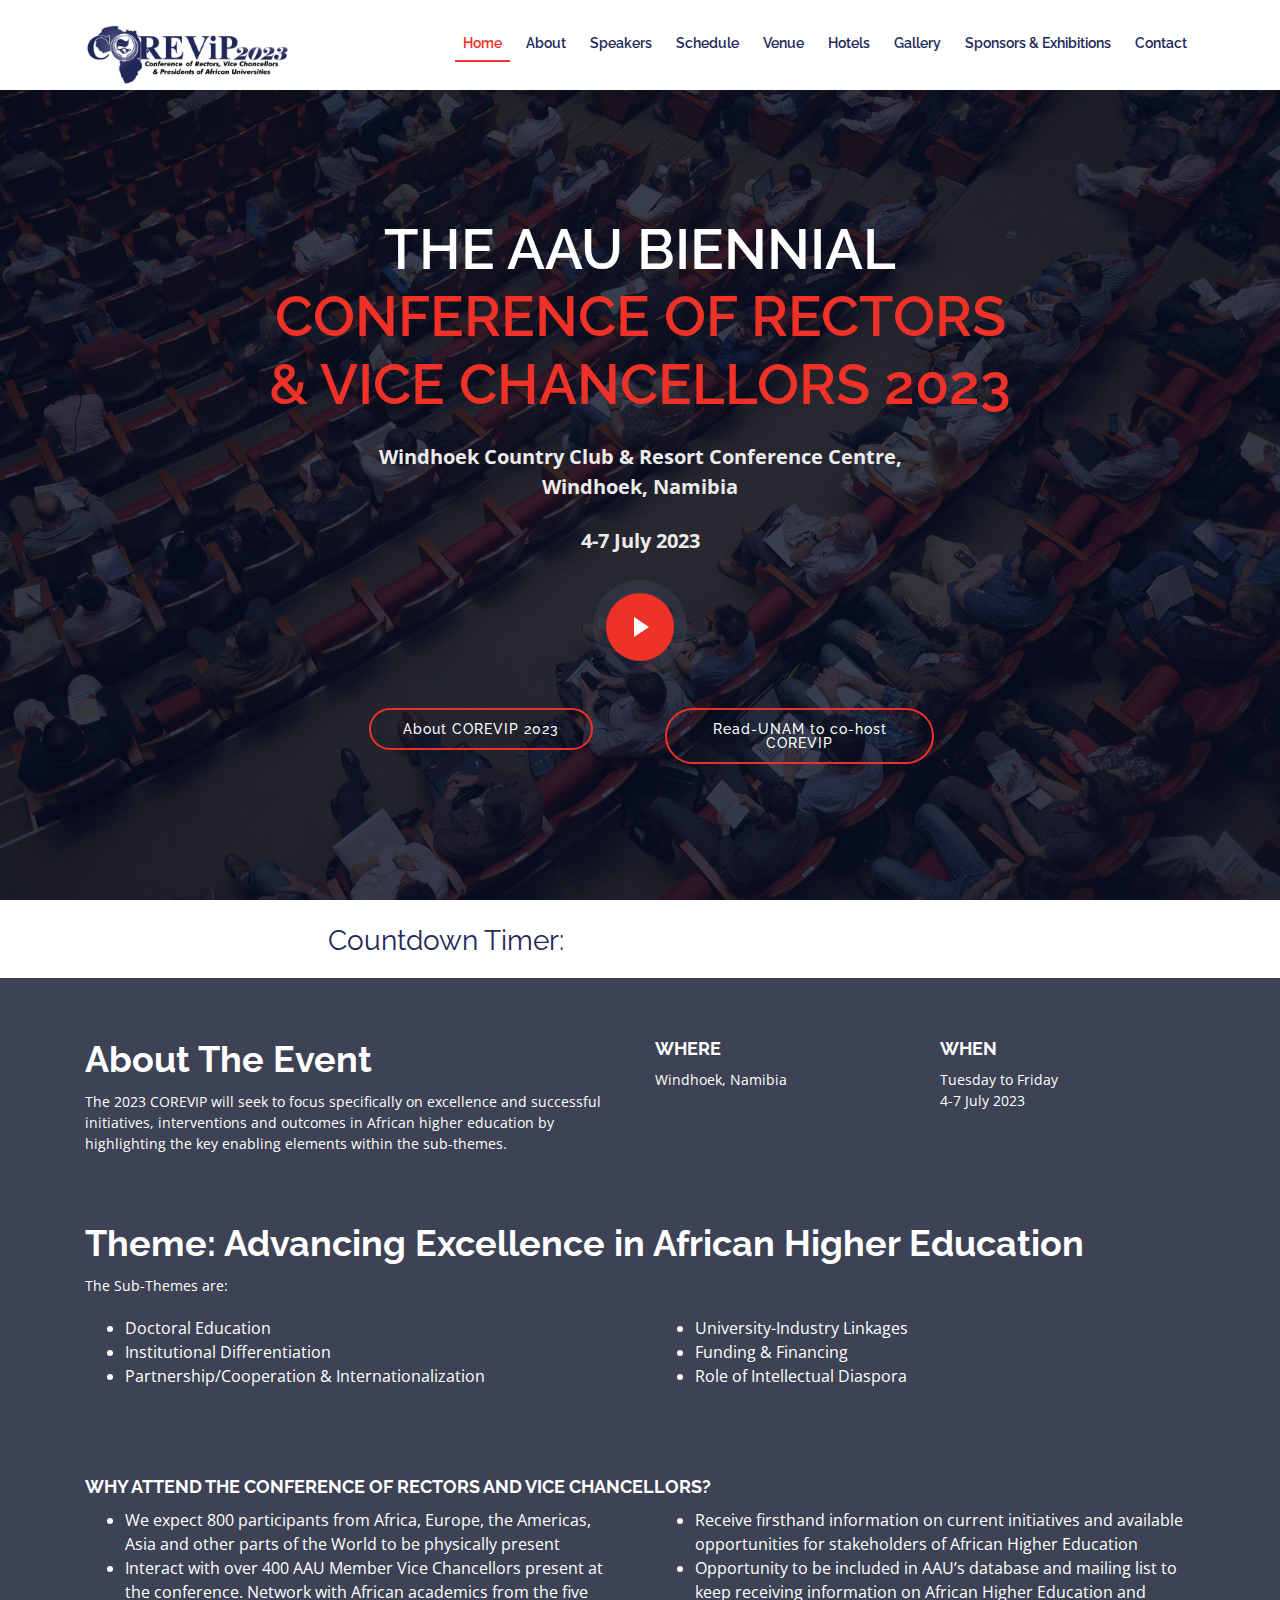
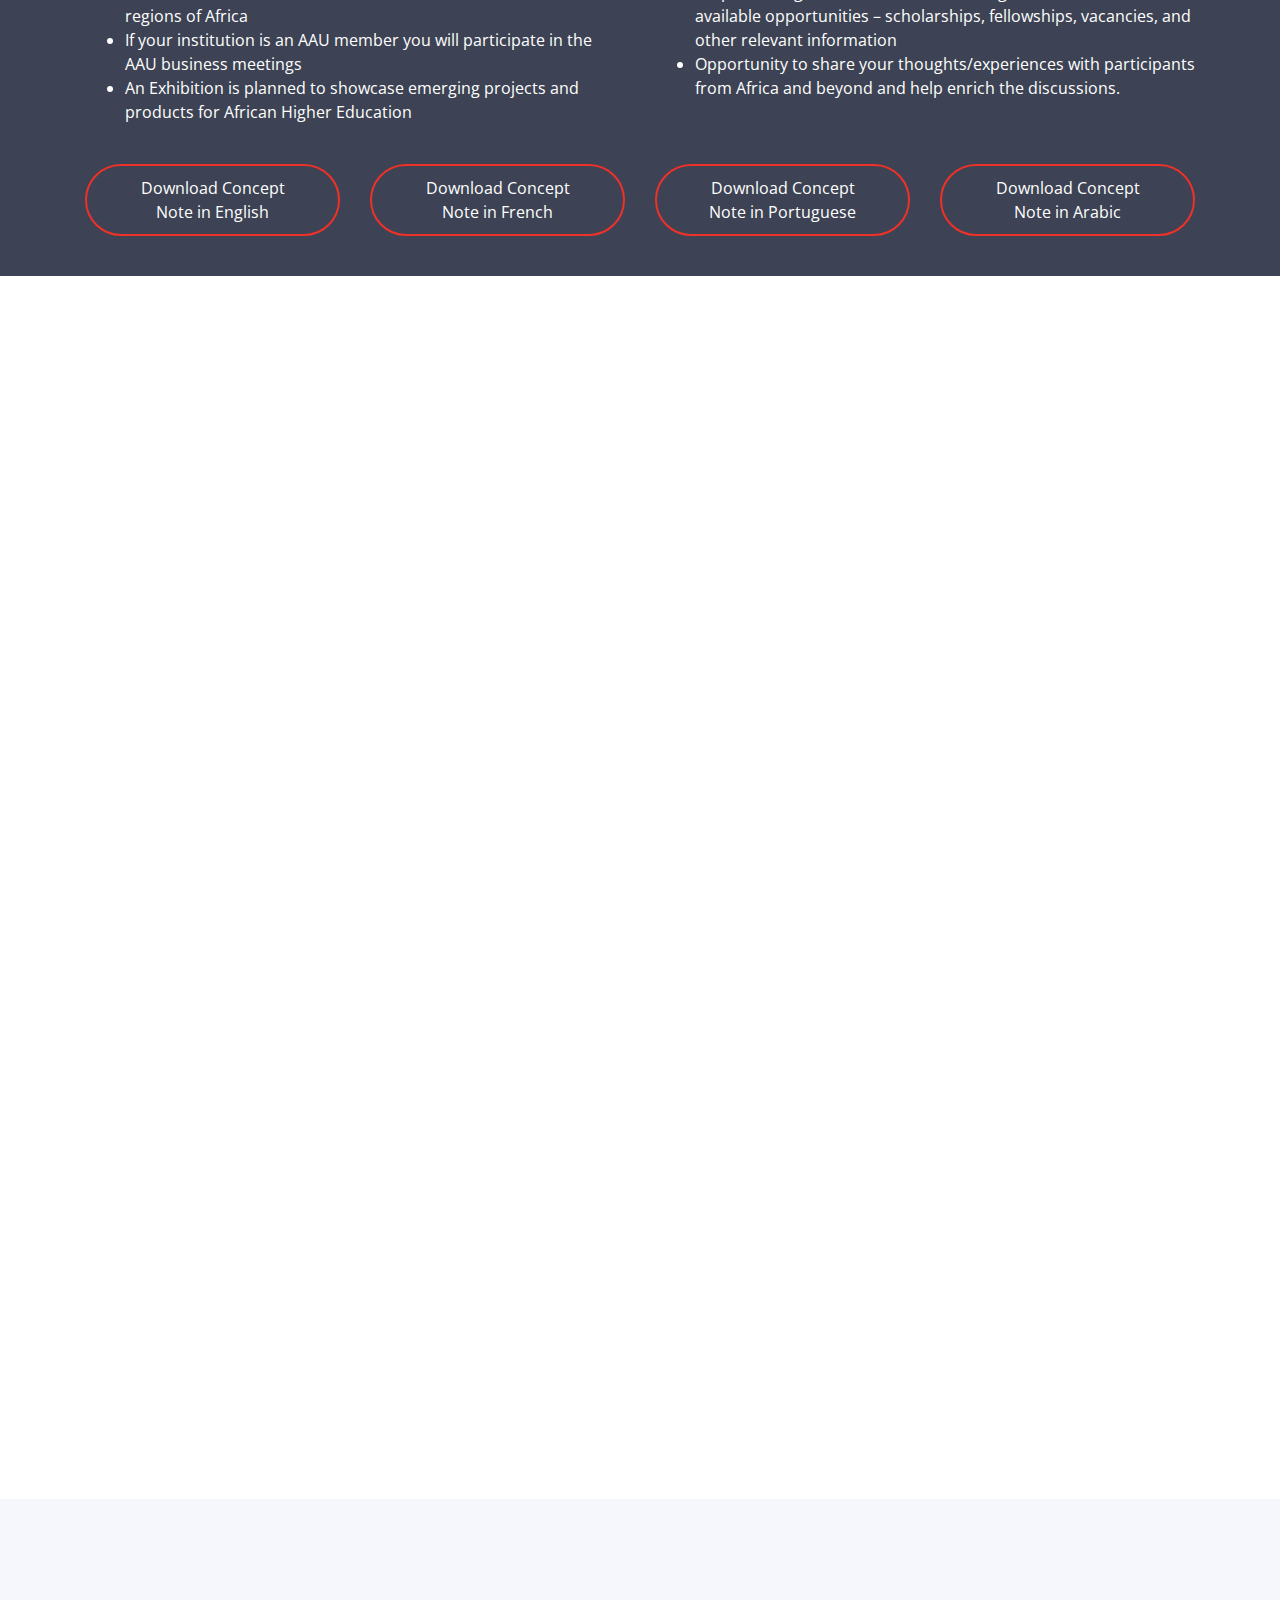
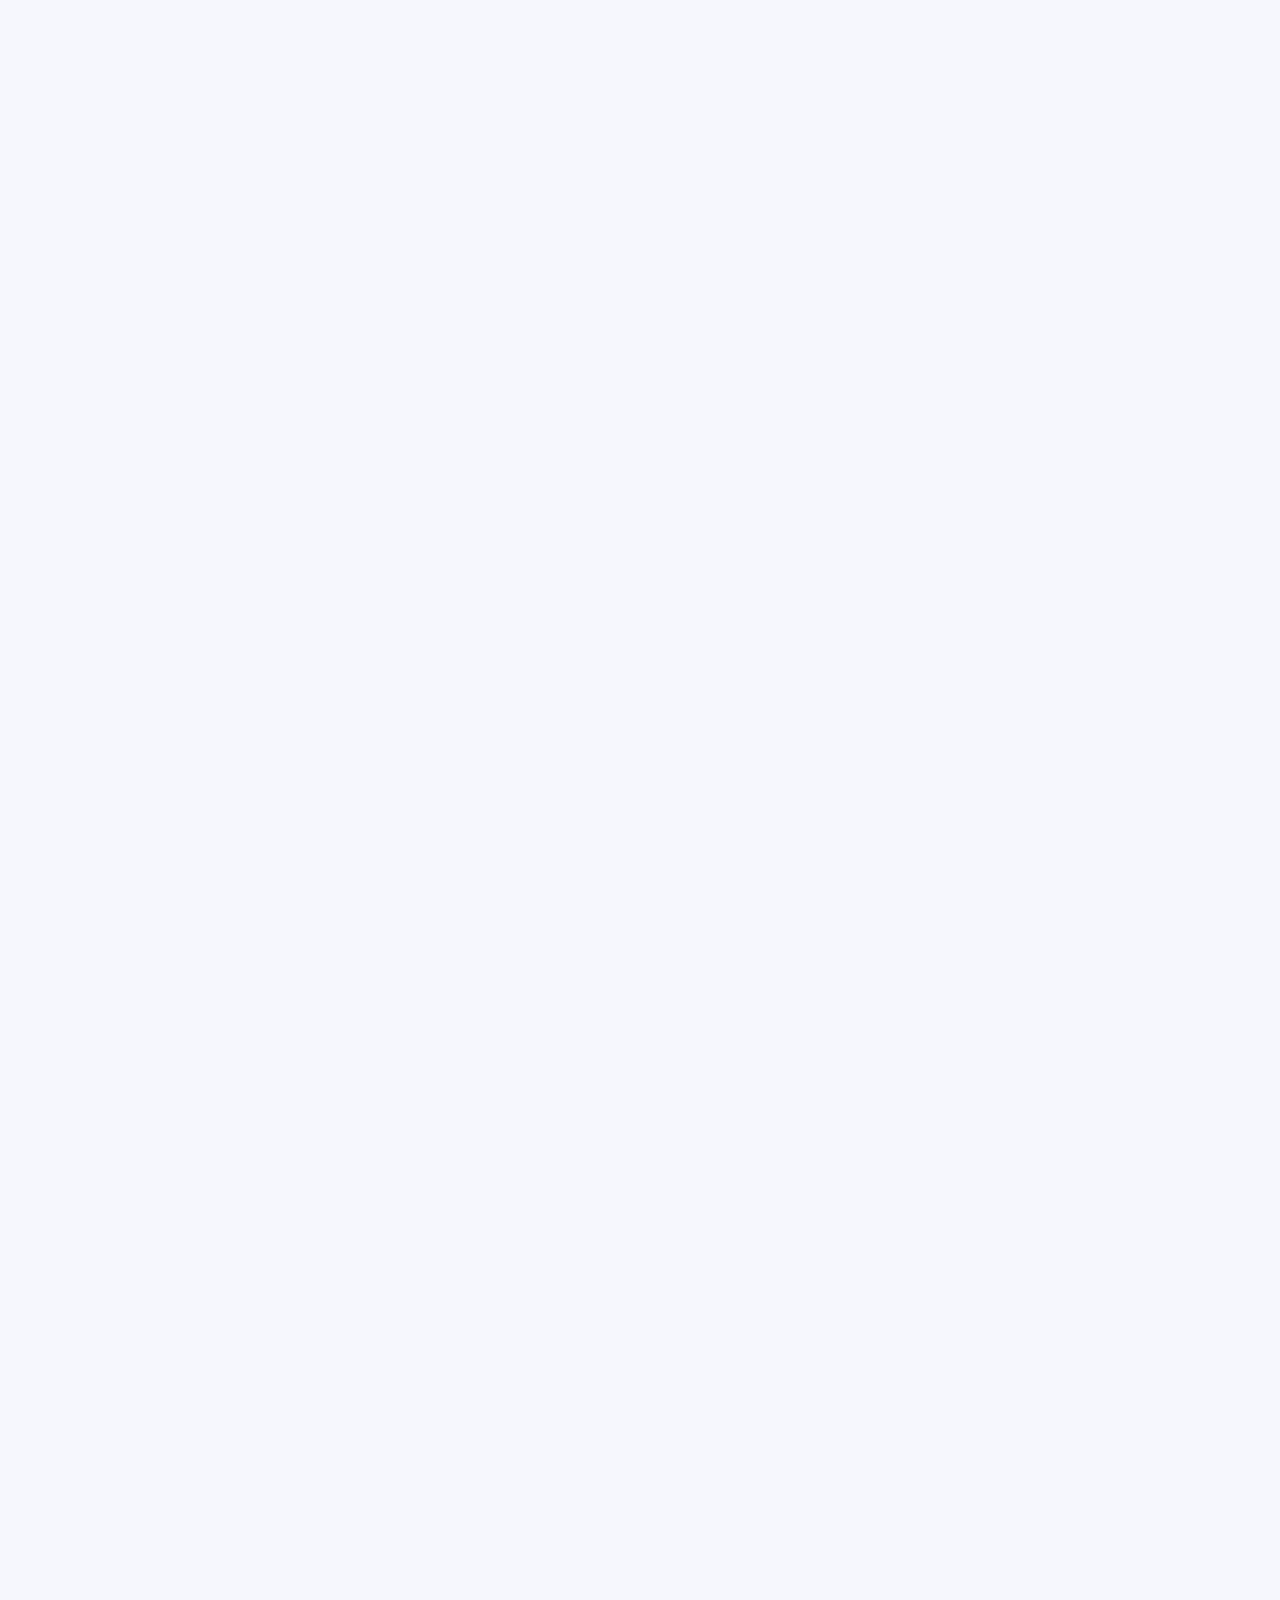
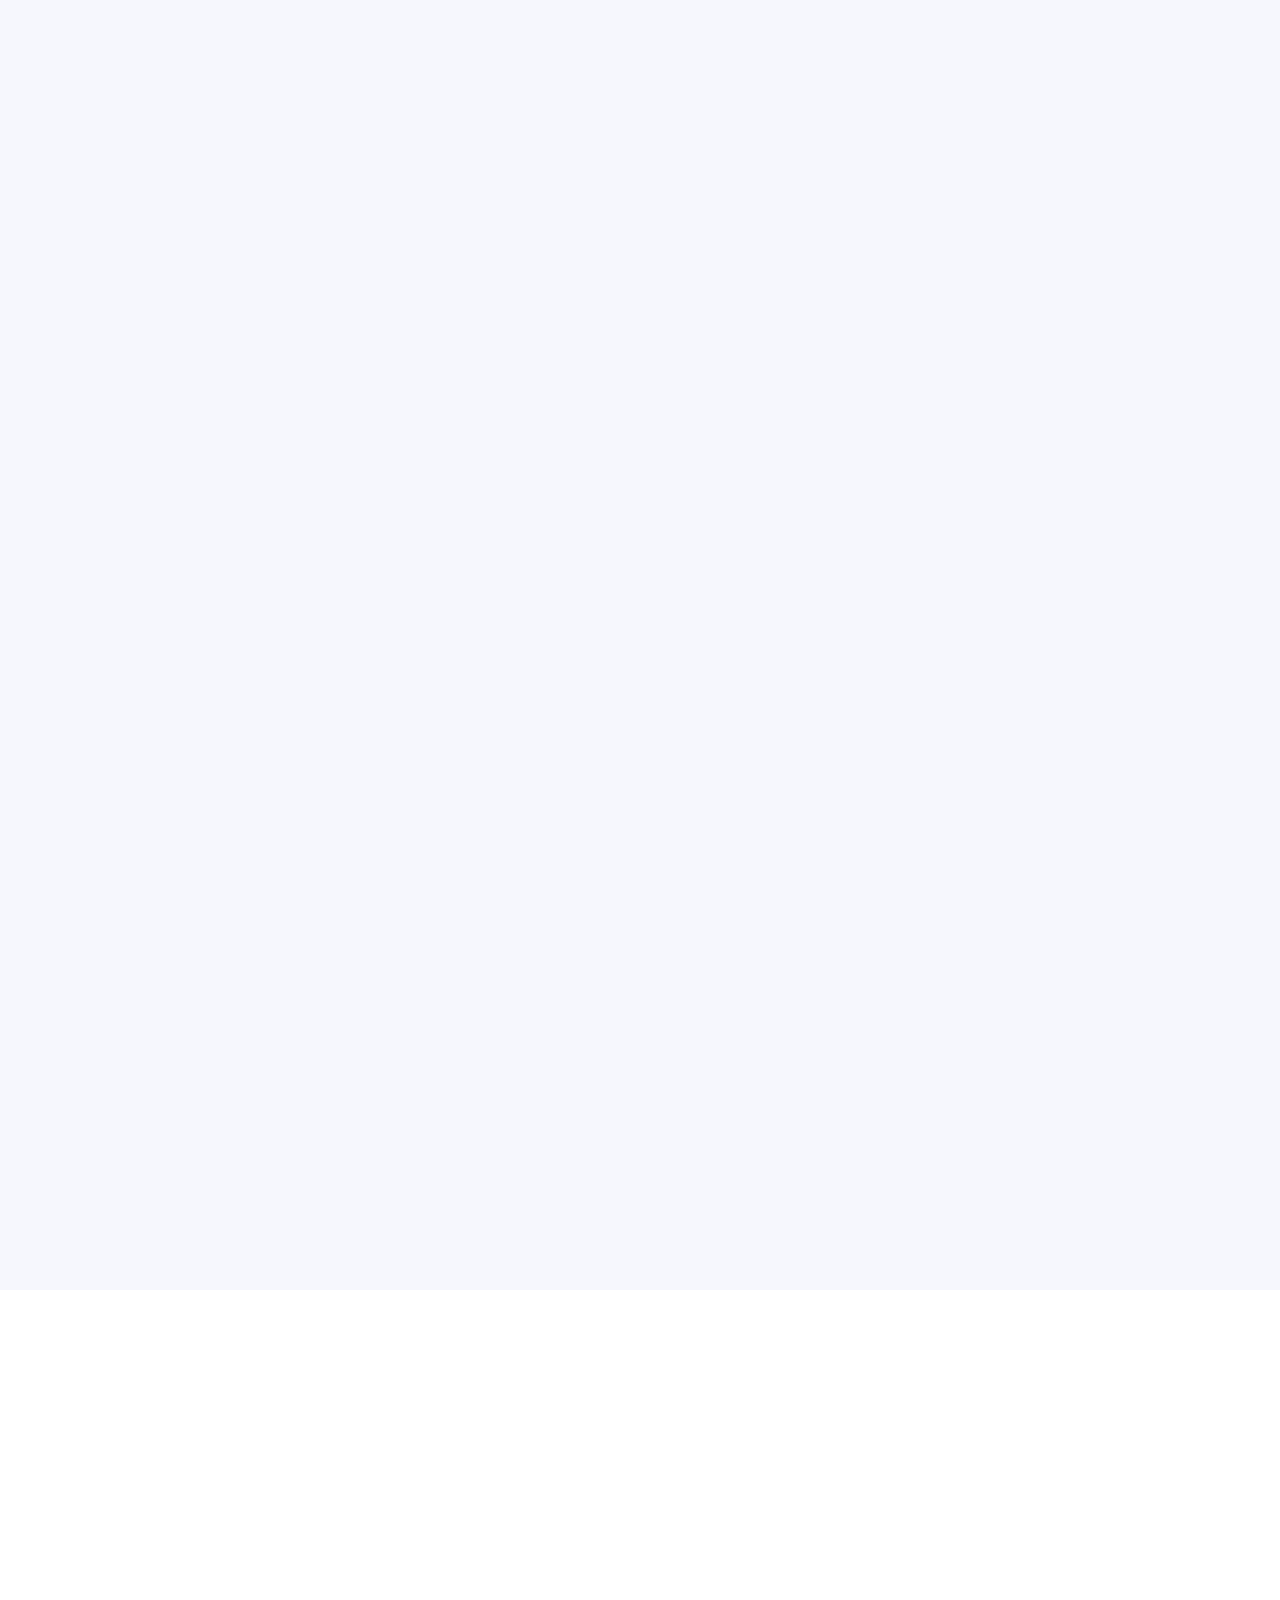
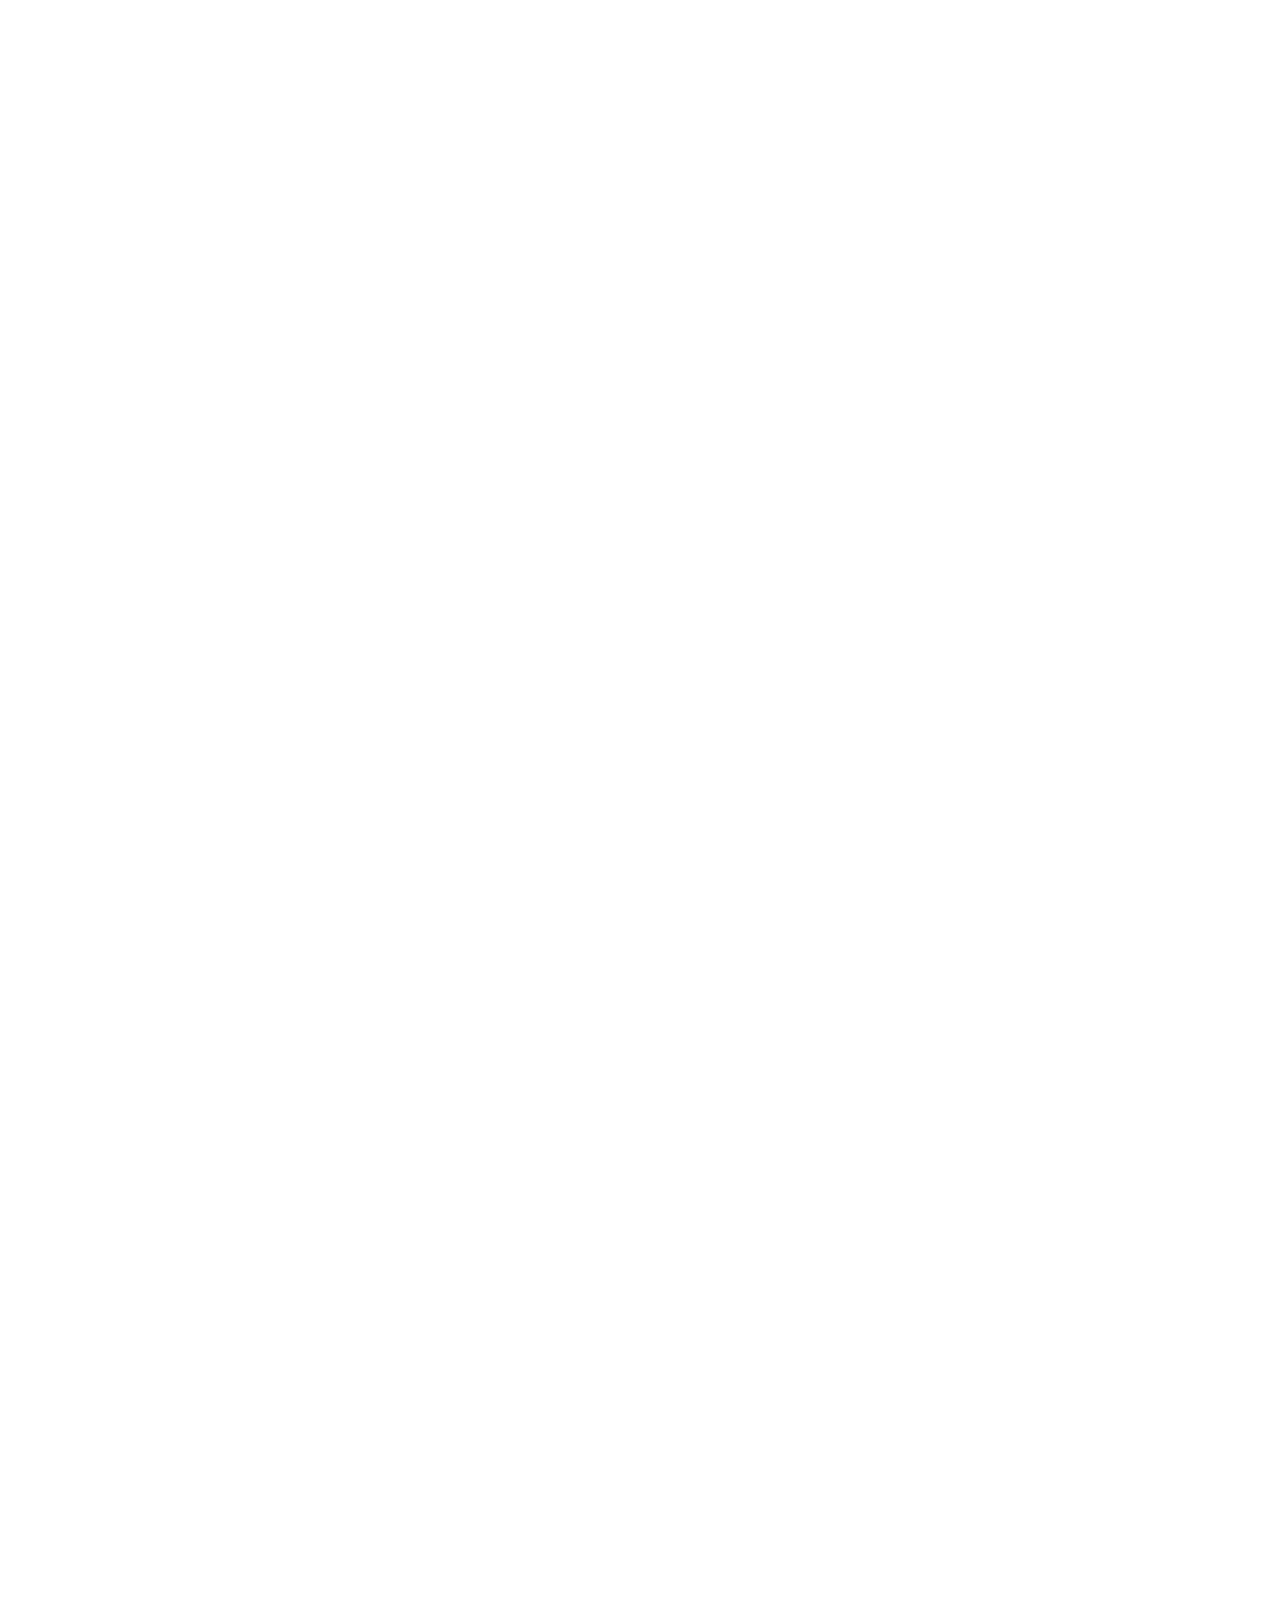
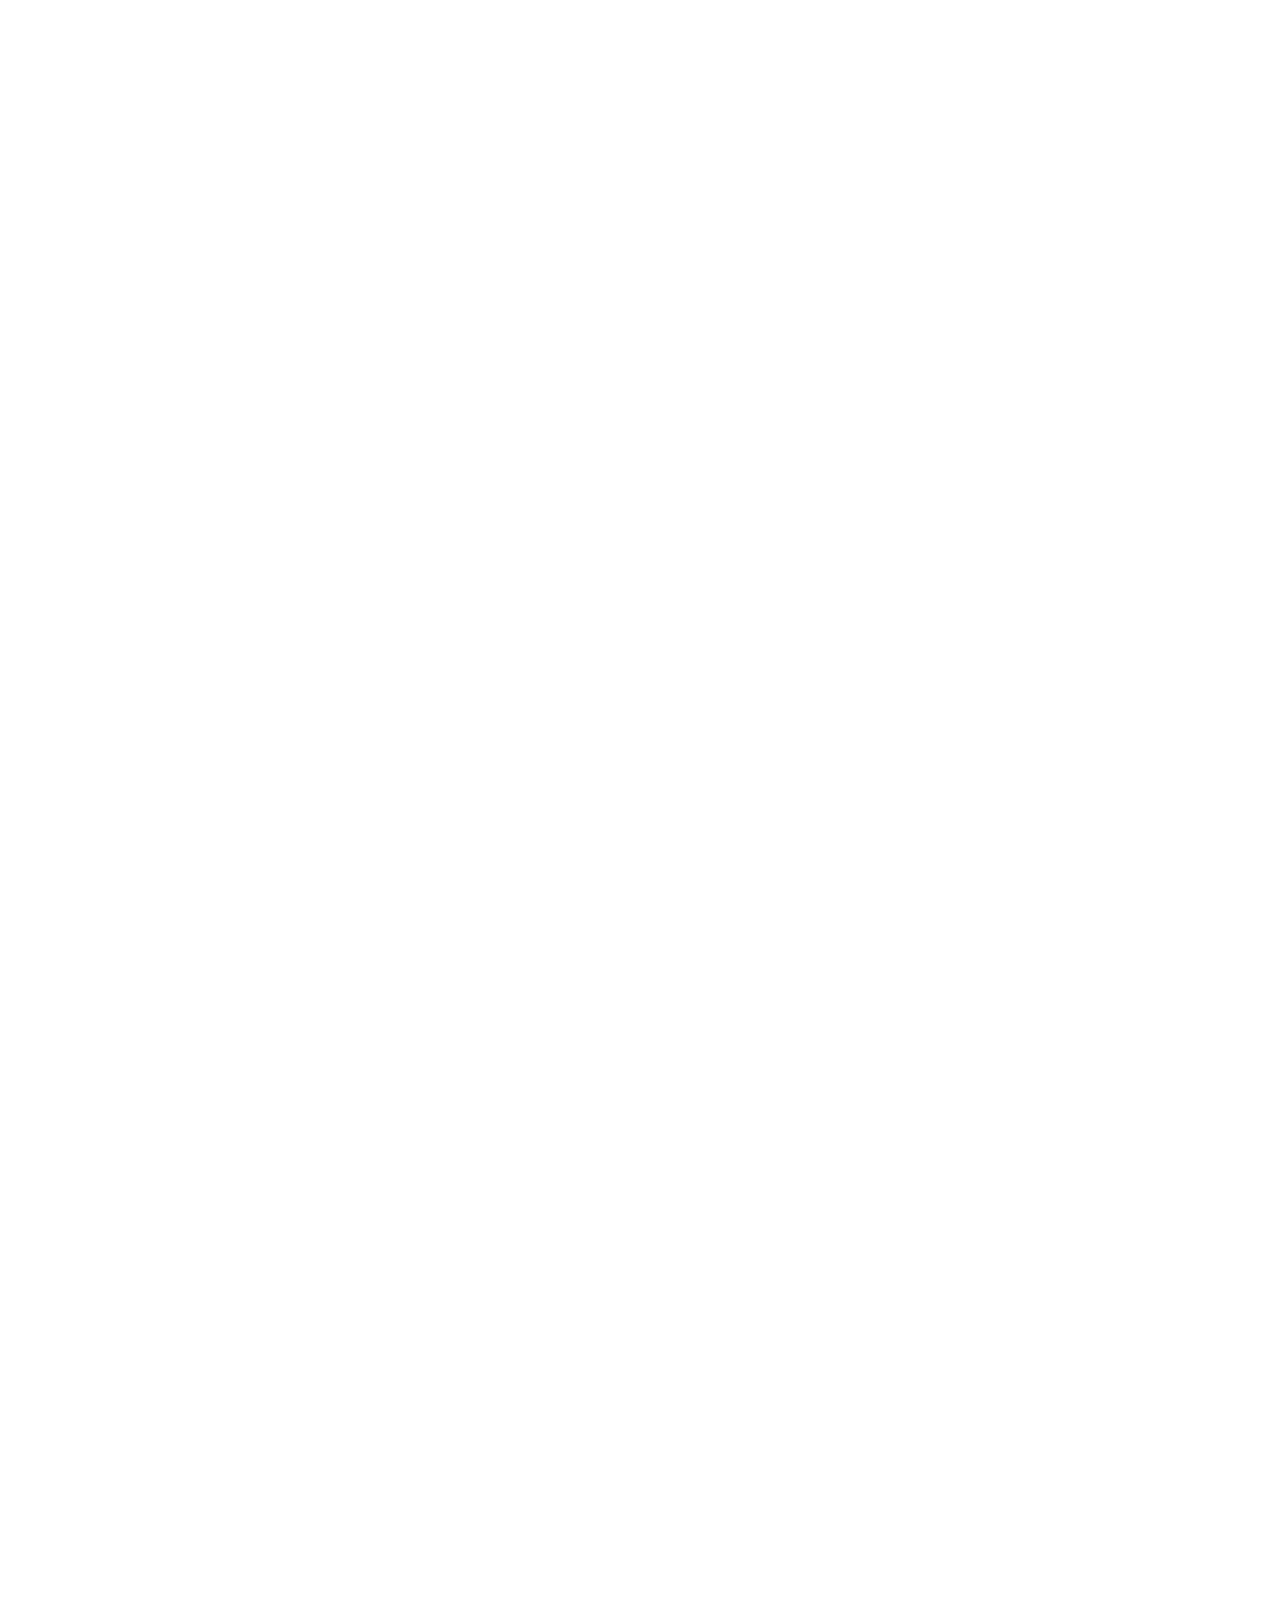
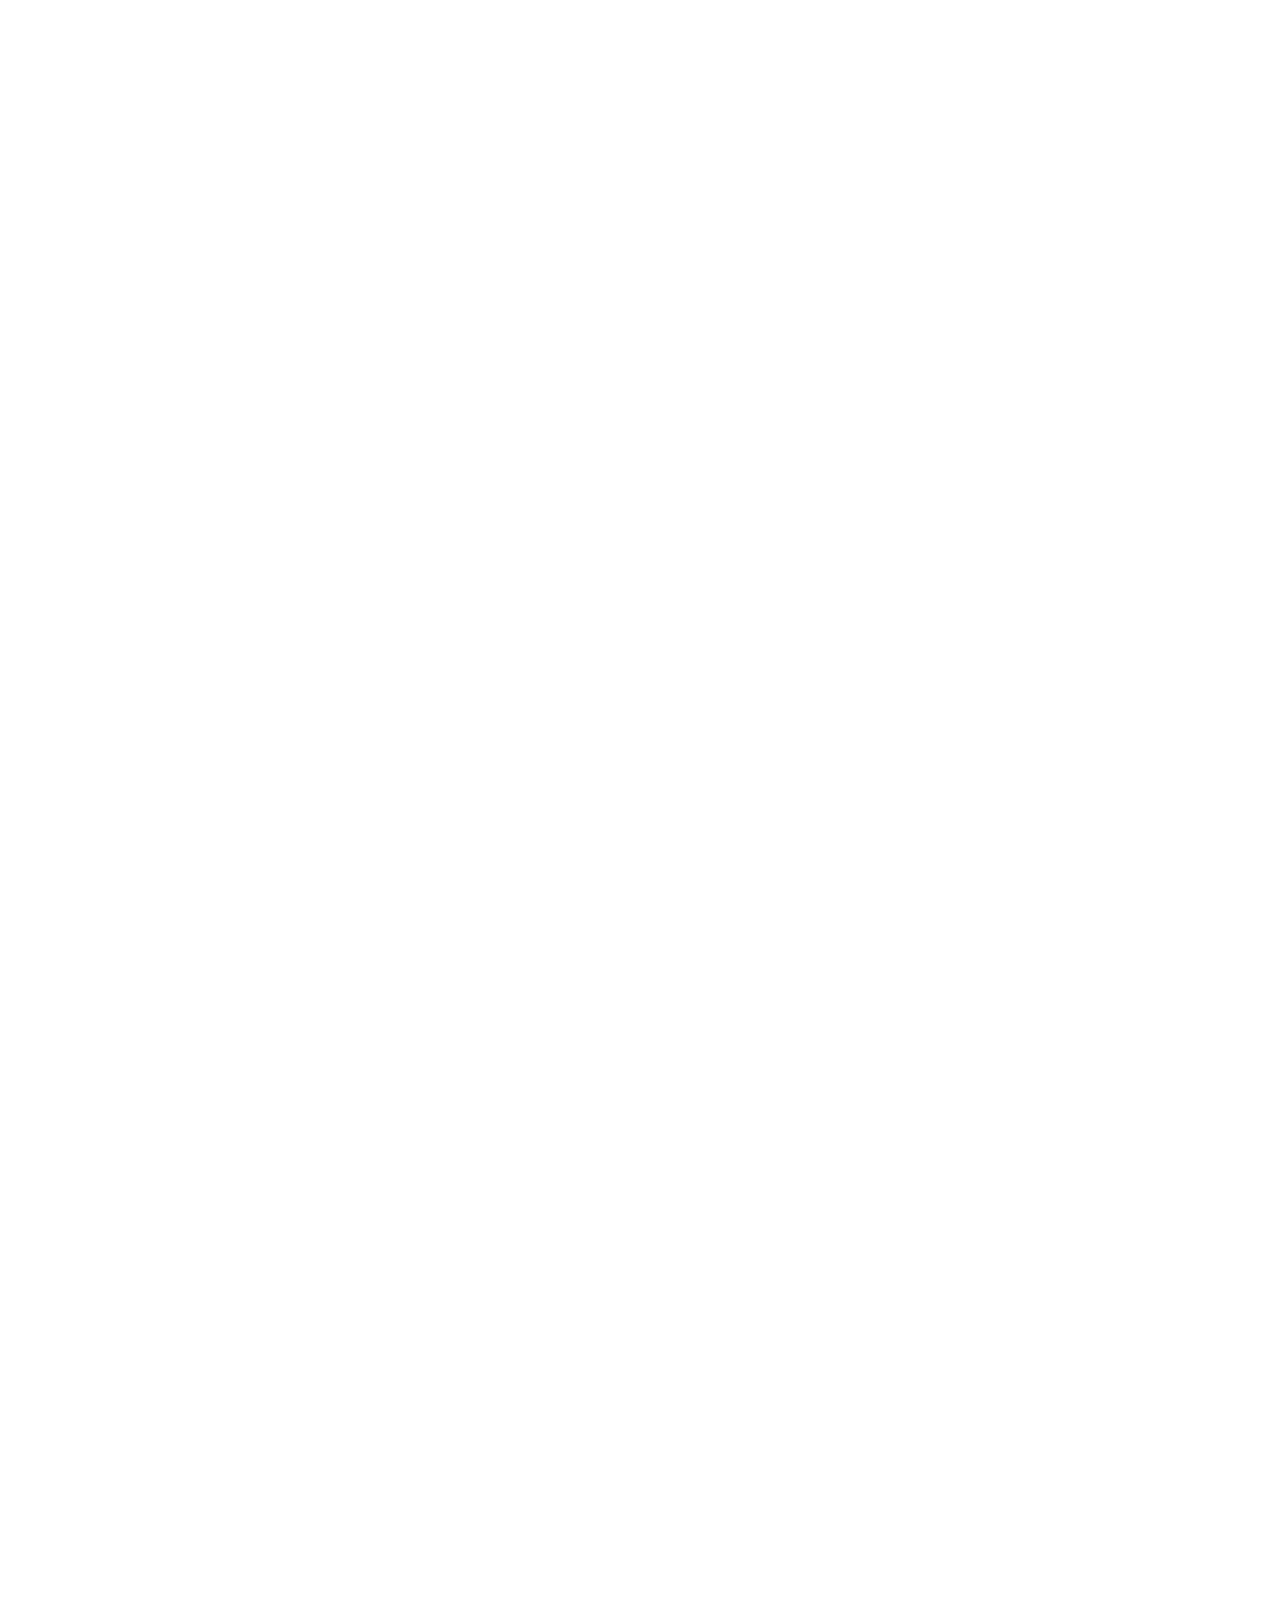
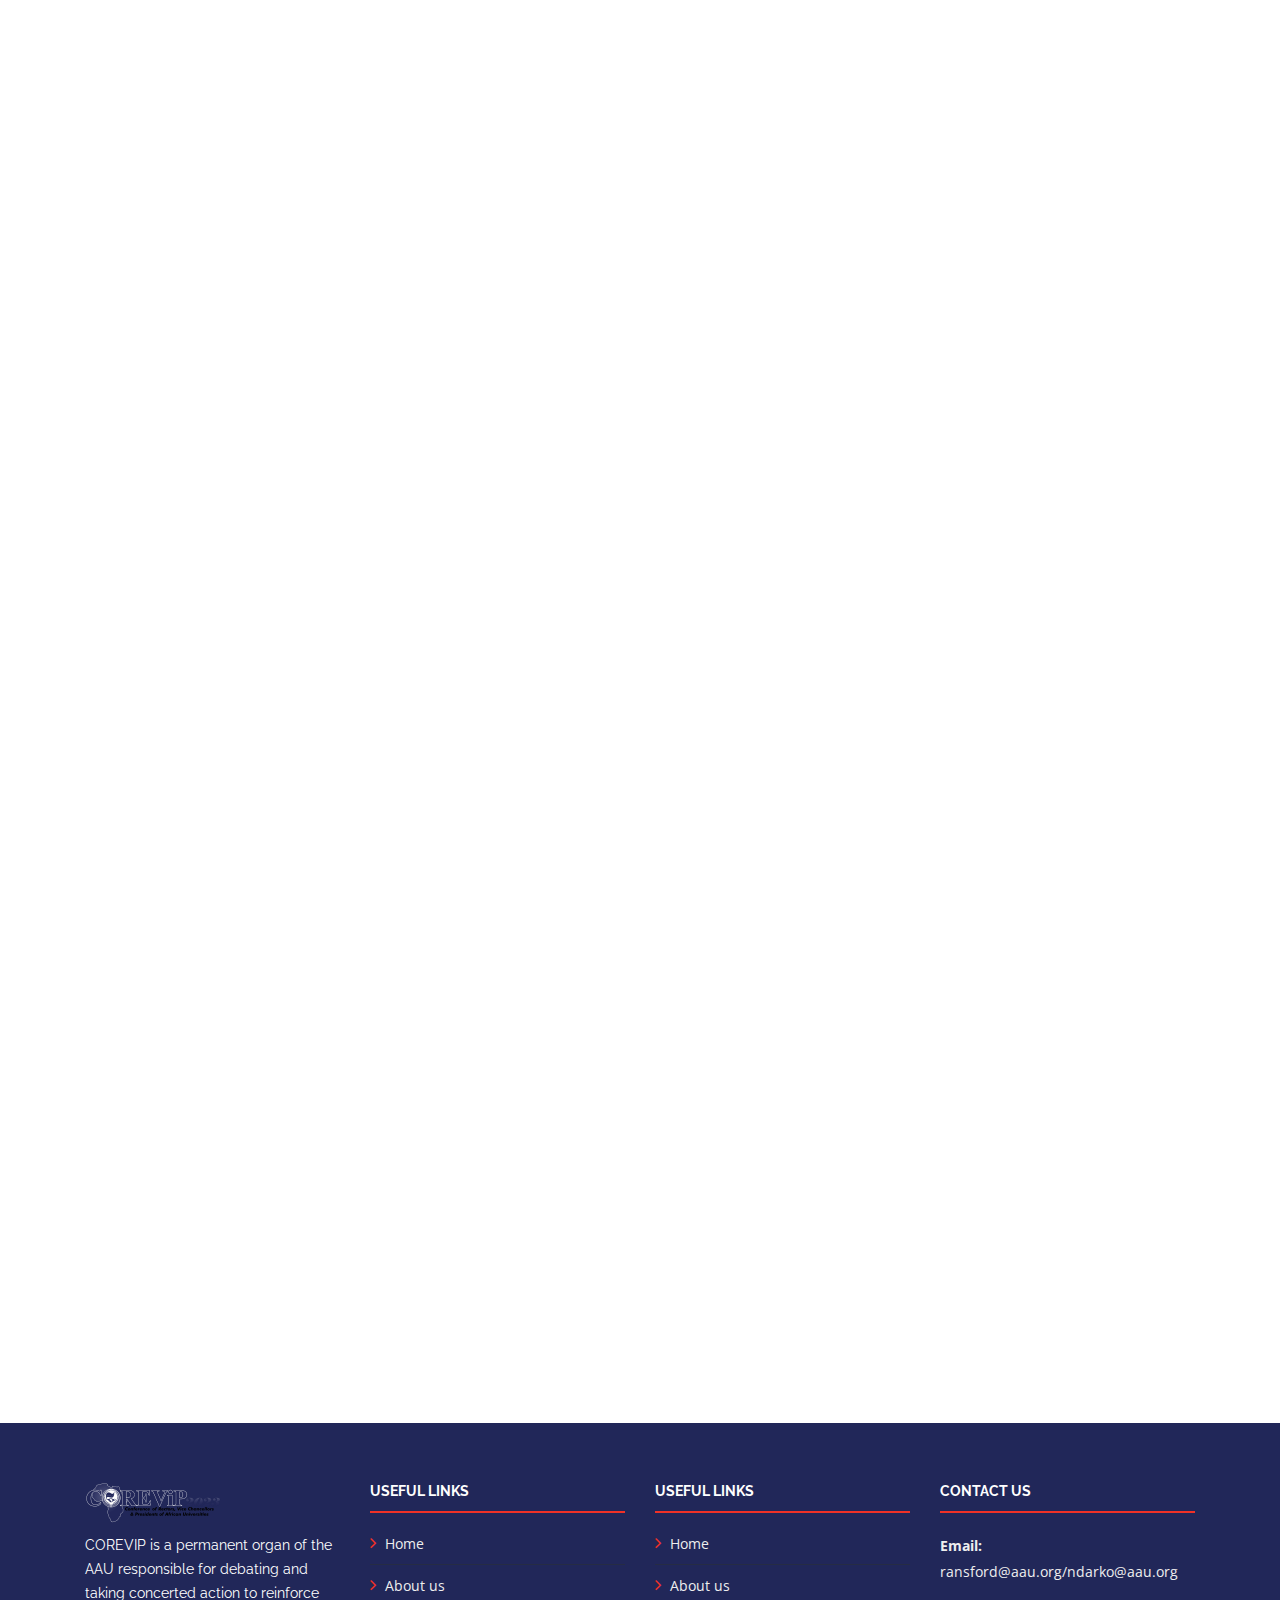
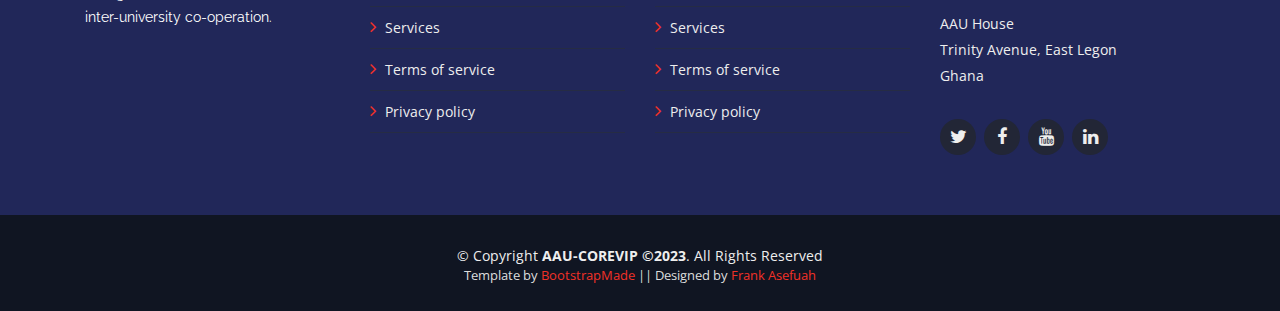
==== commit 976a3e33: "Uploaded presentations for Day 1" ====
--- a/index.html
+++ b/index.html
@@ -673,7 +673,7 @@
       <div class="container wow fadeInUp">
         <div class="section-header">
           <h2>Event Schedule</h2>
-          <p>Here is our event schedule</p>
+          <p>Click on the red text to download the associated presentation/document</p>
         </div>
 
         <ul class="nav nav-tabs" role="tablist">
@@ -737,7 +737,7 @@
           <!-- Schedule Day 1 -->
           <div role="tabpanel" class="col-lg-9 tab-pane fade show active" id="day-1">
 
-            <h3>July 4th || <a href="https://tinyurl.com/vncvfv9w">Click to Join via Zoom</a> </h3>
+            <h3>July 4th</h3>
 
             <div class="row schedule-item">
               <div class="col-md-2"><time>08.00 – 09.00</time></div>
@@ -767,10 +767,12 @@
                     Welcome Song: UNAM Choir<br>
                     Remarks by:
                     <ol>
-                      <li>Prof. Dr. Kenneth Matengu, Vice Chancellor of University of Namibia</li>
+                      <li><a href="https://repo.aau.org/index.php/s/crWDT6xRg5SjQwH">Dr. Kenneth Matengu, Vice
+                          Chancellor of University of Namibia</a> </li>
                       <li>Prof. Olusola Bandele Oyewole, Secretary-General of the Association of African Universities
                       </li>
-                      <li>Prof. Saeed Bakri Osman, President of the Association of African Universities</li>
+                      <li><a href="https://repo.aau.org/index.php/s/GPm4xHECqbwxESi">Saeed Bakri Osman, President of the
+                          Association of African Universities</a> </li>
                       <li>H. E. Prof. Mohammed Belhocine, Commissioner of Education, Science and Technology, African
                         Union</li>
                     </ol>
@@ -784,7 +786,12 @@
 
                   <li>
                     <strong>Recognition Awards </strong><br> by Prof. Dr. Kenneth Matengu, Vice Chancellor, UNAM & Prof.
-                    Olusola Oyewole, Secretary-General, AAU
+                    Olusola Oyewole, Secretary-General, AAU:
+                    <ul>
+                      <li><a href="https://repo.aau.org/index.php/s/Gy2AsST7pEoecNx">Honourable Angula Nahas Gideon
+                          Angula</a> </li>
+                      <li><a href="https://repo.aau.org/index.php/s/JNMKLX9rx3dLC9Y">Prof. Peter Katjavivi</a></li>
+                    </ul>
                   </li>
 
                   <li>
@@ -823,9 +830,11 @@
                   </span>
                 </h4>
                 <ul>
-                  <li>Topic 1: Overview of Higher Education Development in Namibia<br> Presenter: Hon Dr. Itah-Kandji
+                  <li><a href="https://repo.aau.org/index.php/s/9NeTeyxWaNYweX4">Topic 1: Overview of Higher Education
+                      Development in Namibia</a> <br> Presenter: Hon Dr. Itah-Kandji
                     Murangi (Minister of Higher Education, Innovation and Technology)</li>
-                  <li>Topic 2: Promoting South-South-North Cooperation through Argentina-Africa Academic Relations<br>
+                  <li><a href="https://repo.aau.org/index.php/s/qAcQDHKnEdozBBa">Topic 2: Promoting South-South-North
+                      Cooperation through Argentina-Africa Academic Relations</a> <br>
                     Presenter: Hon. Jaime Perczyk (Minister of Education, Argentina)
                   </li>
                 </ul>
@@ -845,8 +854,10 @@
                 <h4>Plenary Session III: Keynote Presentations (2) </h4>
                 <span>Chair: Prof. Wisdom Tettey (Vice President, University of Toronto, Canada)</span><br>
                 <ul>
-                  <li>Topic 1: Breaking Barriers and Building Bridges: Strategies for Advancing Excellence in African
-                    Higher Education <span>Presenter: Prof. Is-haq Olanrewaju Oloyede (Registrar, Joint Admission and
+                  <li><a href="https://repo.aau.org/index.php/s/6NRRC5cLHLbCnyf">Topic 1: Breaking Barriers and Building
+                      Bridges: Strategies for Advancing Excellence in African
+                      Higher Education</a> <span>Presenter: Prof. Is-haq Olanrewaju Oloyede (Registrar, Joint Admission
+                      and
                       Matriculation Board [JAMB], Nigeria)</span></li>
                   <li>Topic 2: Achieving Balanced and Inclusive Education Systems in the Global South <span>Presenter:
                       Sheikh Mansour Bin Moussalem (Secretary General, Organization of Educational Cooperation
@@ -865,10 +876,13 @@
                   –Presentations from Strategic Stakeholders<span>Prof. Theresia Nkuo-Akenji (AAU Vice President & Vice
                     Chancellor of Bamenda University, Cameroon)</span></h4>
                 <ul>
-                  <li>Topic 1: Forging Strategic Partnerships on Open Science Policy Dialogues in Africa<br> Presenter
+                  <li><a href="https://repo.aau.org/index.php/s/JakrCX98HH4DW7i">Topic 1: Forging Strategic Partnerships
+                      on Open Science Policy Dialogues in Africa</a> <br> Presenter
                     1: Ms. Joy Owango (Executive Director, Training Centre in Communication / Public Library of
                     Sciences)</li>
-                  <li>Topic 2: Universal Acceptance in Curricula of Academia in Africa<br> Presenter 2: Dr. Sarmad
+                  <li><a href="https://repo.aau.org/index.php/s/FtALQSxT9N73RZg">Topic 2: Universal Acceptance in
+                      Curricula of Academia in Africa</a> Topic 2: Universal Acceptance in Curricula of Academia in
+                    Africa<br> Presenter 2: Dr. Sarmad
                     Hussain (Snr Director IDN & UA Programs,
                     Internet Corporation for Assigned Names and Numbers)
                   </li>
@@ -891,9 +905,11 @@
                   –Presentations from Strategic Stakeholders<br>
                   Chair: Emeritus Prof. Olugbemiro Jegede (Former AAU Secretary-General)</h4>
                 <ul>
-                  <li>Topic 1: Publishing Research and Scholarly Works in Africa through Open Access<br>Presenter: Ms.
+                  <li><a href="https://repo.aau.org/index.php/s/nmG7qZy7Gbygdzr">Topic 1: Publishing Research and
+                      Scholarly Works in Africa through Open Access</a> <br>Presenter: Ms.
                     Nitasha Devasar (Vice President & Commercial Lead, Taylor and Francis)</li>
-                  <li>Topic 2: Excellence and University Reputation – The Ranking of African Universities<br>Presenter:
+                  <li><a href="https://repo.aau.org/index.php/s/gftMxg7aC6EBJ23">Topic 2: Excellence and University
+                      Reputation – The Ranking of African Universities</a> <br>Presenter:
                     Mr. Leigh Kamolins (Director of Analytics & Evaluation, Quacquarelli Symonds [QS], United Kingdom)
                   </li>
                   <li>Topic 3: African SDGs Universities: An Innovative Platform to Reconnect African Universities with
@@ -1349,7 +1365,7 @@
             </div>
 
             <div class="row schedule-item">
-              <div class="col-md-2"><time>09.30 – 11.00 </time></div>
+              <div class="col-md-2"><time>09.30 – 11.20 </time></div>
               <div class="col-md-10">
 
                 <h4>Plenary Session XII: Event Launch<br>
@@ -1357,7 +1373,9 @@
 
                   <span>Chair: Prof. Damtew Teferra (Former AAU Director of Research and Programs)<br>
 
-                    Presenter: Mr. Guan Peijun (Deputy President, China Association of Higher Education [CAHE])
+                    Presenter: Prof. Zhou Yu (Vice President, China Association of Higher Education Academician, Chinese
+                    Academy of Engineering, Director of Africa-China Consortium of Universities Exchange Mechanism (UEM)
+                    China.)
                   </span>
                 </h4>
               </div>
@@ -2531,6 +2549,47 @@
                         </div>
                       </div>
                     </div>
+
+                    <li><b>Tours organised by Anchor Advenures</b></li>
+                    <div class="tg-wrap">
+                      <div class="tg-wrap">
+                        <table class="tg">
+                          <thead>
+                            <tr>
+                              <th class="tg-0lax">&nbsp;&nbsp;&nbsp;<br>Description&nbsp;&nbsp;&nbsp;</th>
+                              <th class="tg-0lax">&nbsp;&nbsp;&nbsp;<br>Cost per person (Namibian
+                                Dollars)&nbsp;&nbsp;&nbsp;
+                              </th>
+                              <th class="tg-0lax">&nbsp;&nbsp;&nbsp;<br>Comment&nbsp;&nbsp;&nbsp;</th>
+                            </tr>
+                          </thead>
+                          <tbody>
+                            <tr>
+                              <td class="tg-0lax">&nbsp;&nbsp;&nbsp;<br>Traditional Cooking Experience&nbsp;&nbsp;&nbsp;
+                              </td>
+                              <td class="tg-0lax">&nbsp;&nbsp;&nbsp;<br><span>490 NAD</span>&nbsp;&nbsp;&nbsp;</td>
+                              <td class="tg-0lax">&nbsp;&nbsp;&nbsp;<br>2-3 hours&nbsp;&nbsp;&nbsp;&nbsp;</td>
+                            </tr>
+                            <tr>
+                              <td class="tg-0lax">&nbsp;&nbsp;&nbsp;<br>Ka22ra Township Tour&nbsp;&nbsp;&nbsp;</td>
+                              <td class="tg-0lax">&nbsp;&nbsp;&nbsp;<br><span> 390 NAD</span>&nbsp;&nbsp;&nbsp;</td>
+                              <td class="tg-0lax">&nbsp;&nbsp;&nbsp;<br>2.5 hours&nbsp;&nbsp;&nbsp;</td>
+                            </tr>
+                            <tr>
+                              <td class="tg-0lax">&nbsp;&nbsp;&nbsp;<br>Sundowner Safari&nbsp;&nbsp;&nbsp;</td>
+                              <td class="tg-0lax">&nbsp;&nbsp;&nbsp;<br><span>990 NAD</span>&nbsp;&nbsp;&nbsp;</td>
+                              <td class="tg-0lax">&nbsp;&nbsp;&nbsp;<br>3-4 hours&nbsp;&nbsp;&nbsp;</td>
+                            </tr>
+                          </tbody>
+                        </table><br>
+                        <div class="text-center">
+                          <button class="btn-f-red"><a href="https://repo.aau.org/index.php/s/ZxBEsgSkbk8EgJ8">Tour
+                              Brochure</a>
+                          </button>
+                        </div>
+                      </div>
+                    </div>
+
                   </ul>
 
                 </div>
